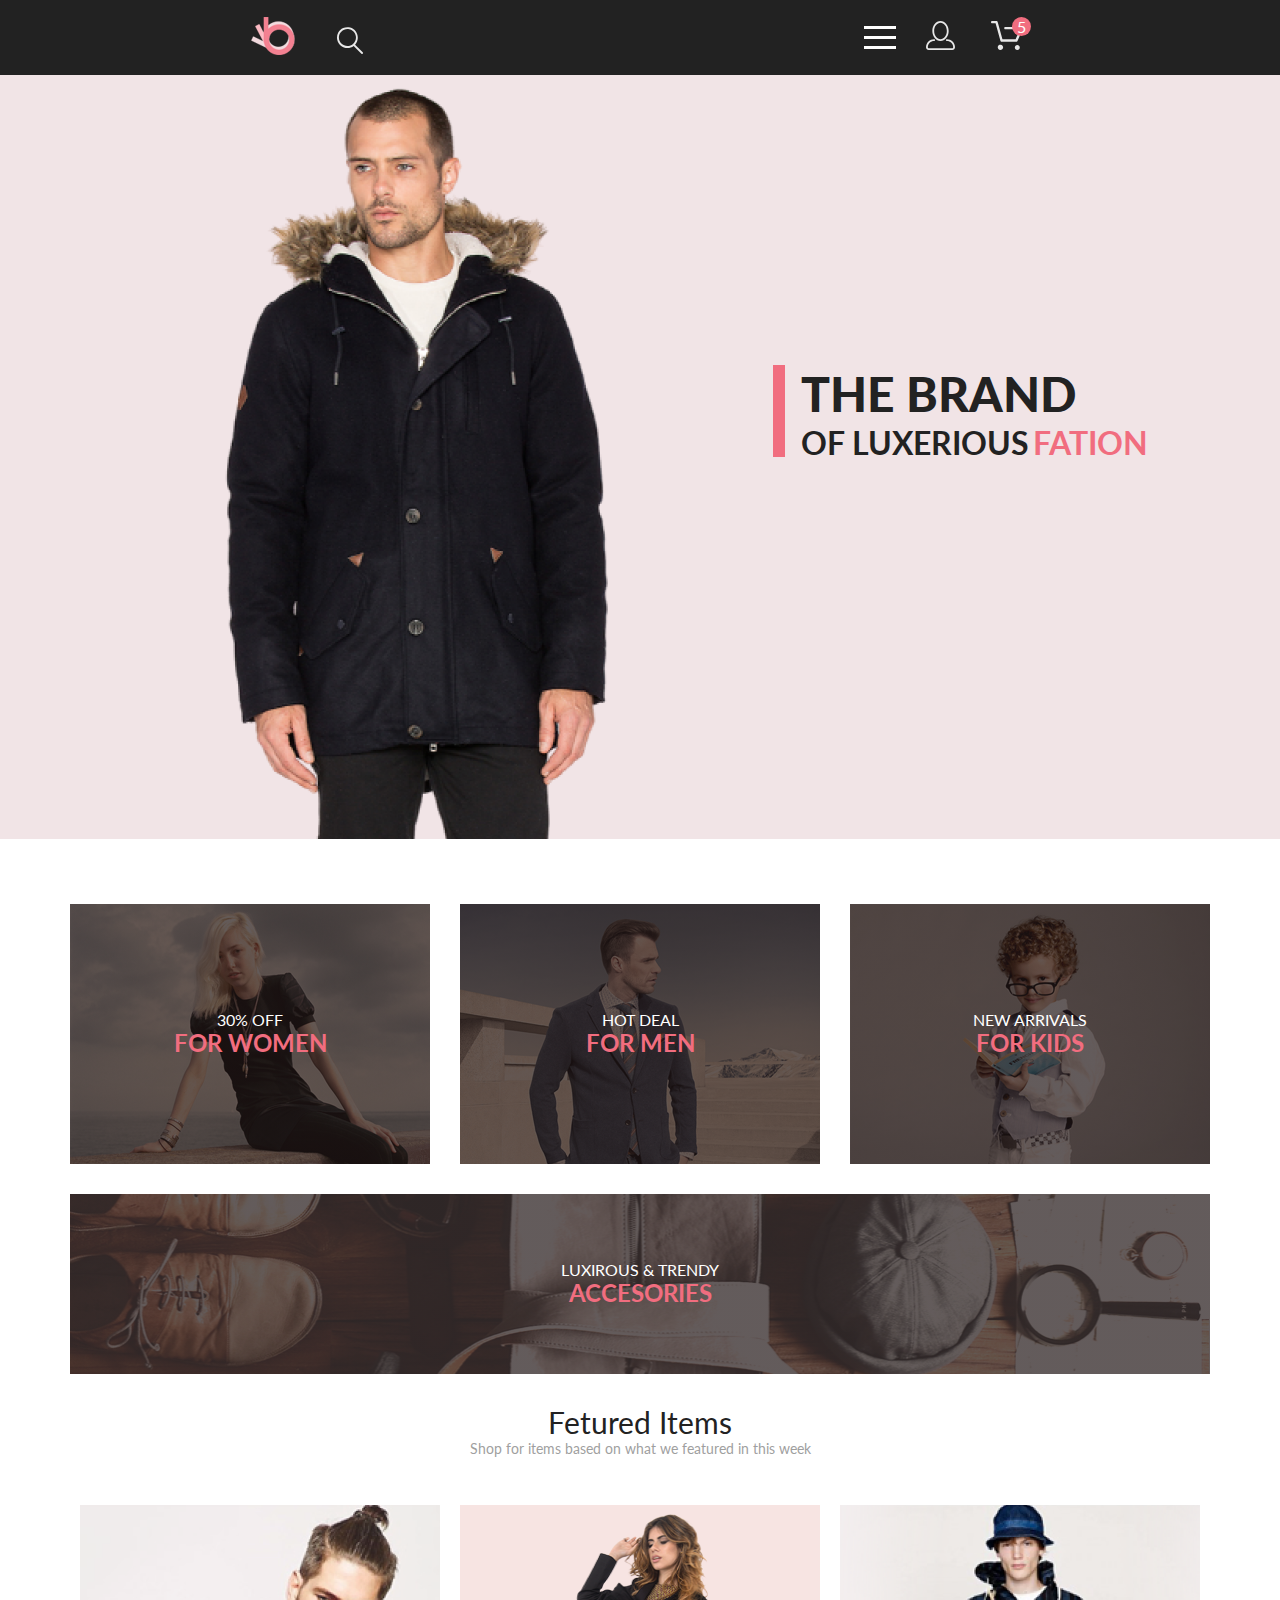
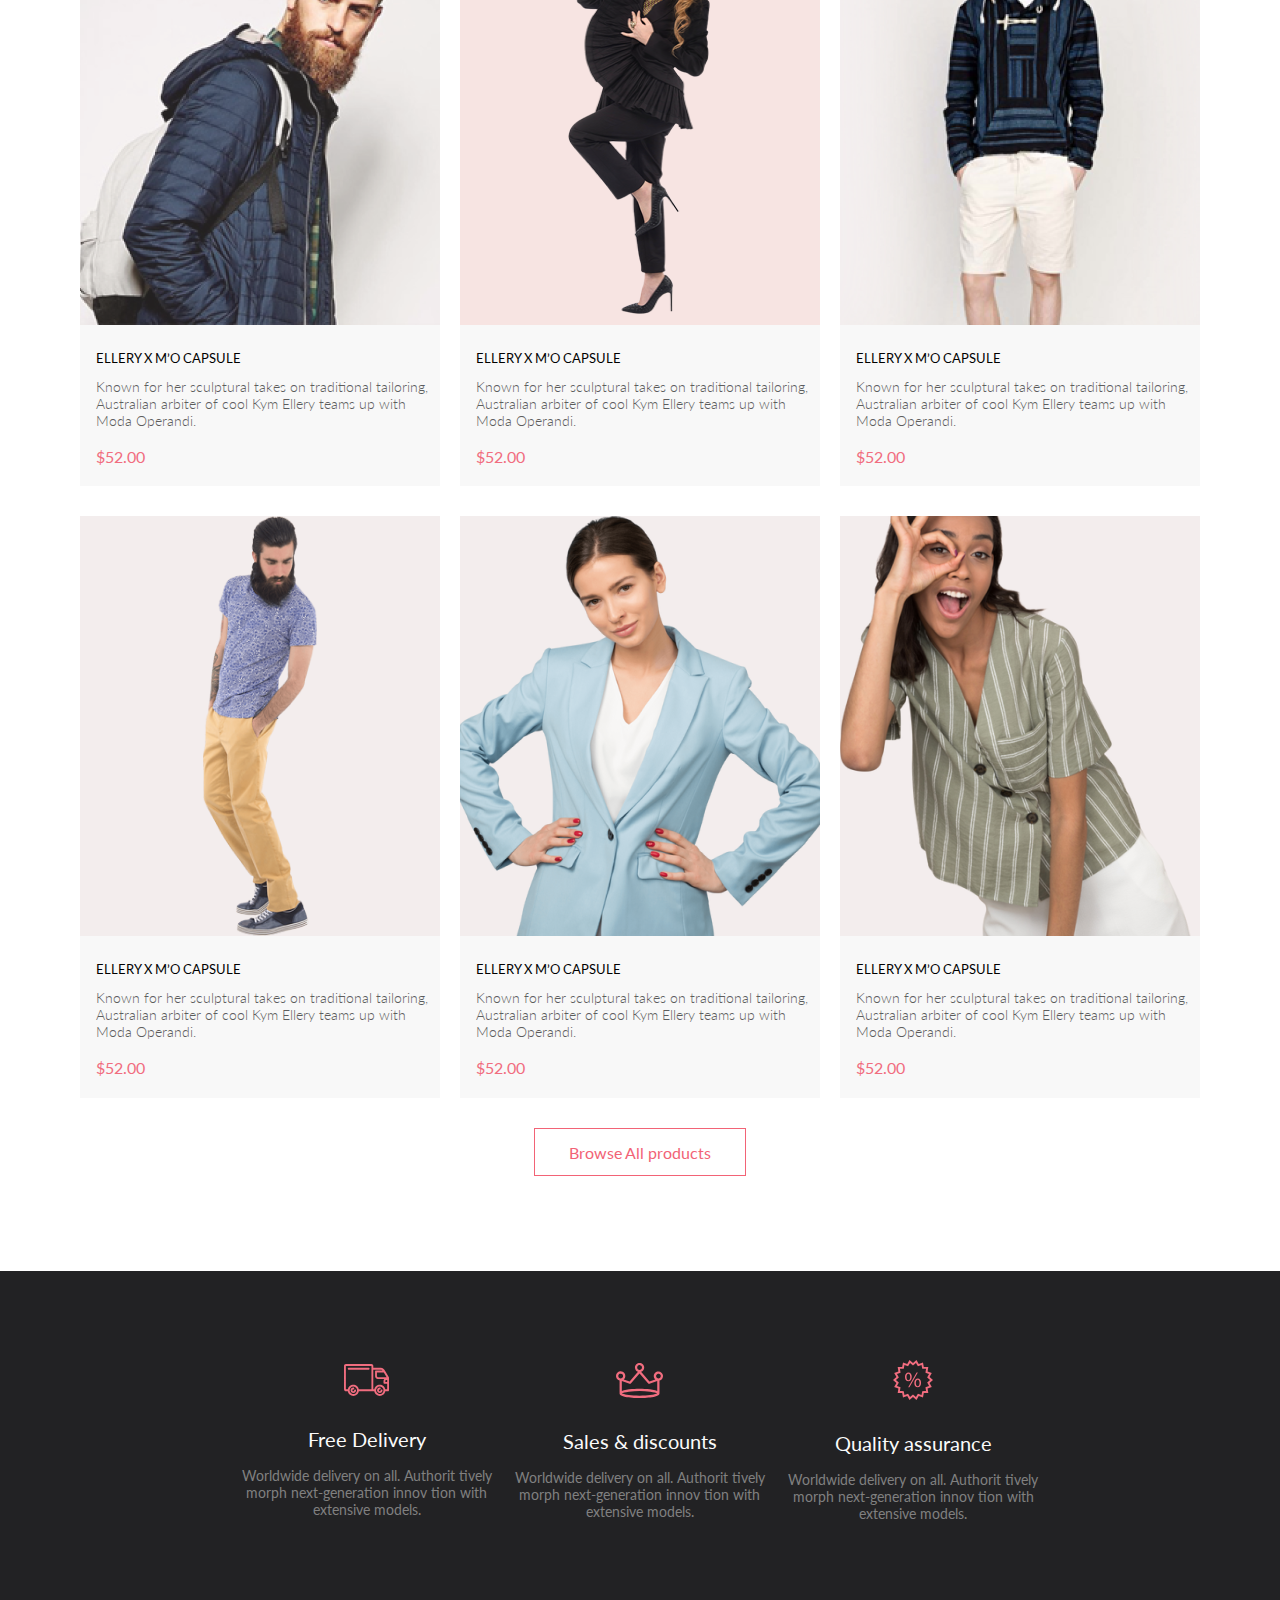
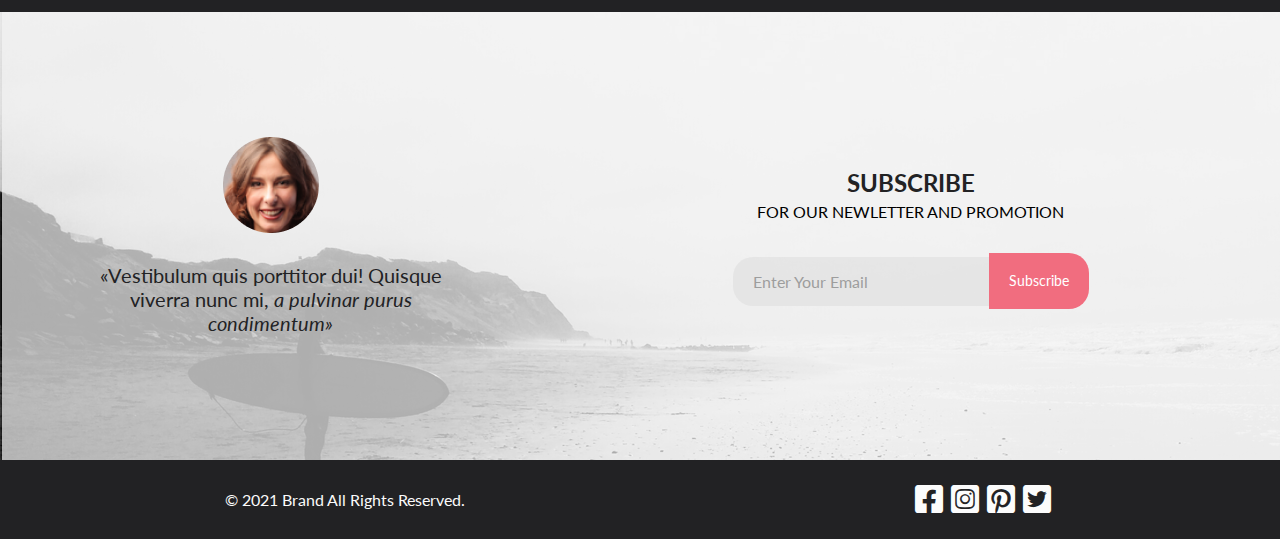
==== index.html @ d365edb8 "Merge pull request #5 from Yaroslav777999/first_home_work" ====
<!DOCTYPE html>
<html lang="en">

<head>
    <meta charset="UTF-8">
    <meta http-equiv="X-UA-Compatible" content="IE=edge">
    <meta name="viewport" content="width=device-width, initial-scale=1.0">
    <title>Clothing Store</title>
    <link rel="stylesheet" href="css/normalize.css">
    <link rel="stylesheet" href="css/all.min.css">
    <link rel="stylesheet" href="css/style.css">
    <link rel="preconnect" href="https://fonts.googleapis.com">
    <link rel="preconnect" href="https://fonts.gstatic.com" crossorigin>
    <link href="https://fonts.googleapis.com/css2?family=Lato:wght@300;400;700;900&display=swap" rel="stylesheet">
</head>

<body>

    <div class="container">
        <header class="page_header">
            <div class="page_header_container page_header ">
                <div class="page_header_left_side">
                    <a href="index.html" class="logo"><img src="img/logo.svg" alt="logo"></a>
                    <form action="#" class="page_header_search_form">
                        <!--не смог исправить ошибку валидатора -->
                        <input class="page_header_search_btn" id="search-btn" type="search">
                        <label for="search_btn">

                            <svg width="27" height="28" viewBox="0 0 27 28" xmlns="http://www.w3.org/2000/svg">
                                <path
                                    d="M19.0596 17.6259C20.6713 15.8658 21.6282 13.6048 21.7698 11.2225C21.9113 8.84018 21.2288 6.48173 19.8369 4.54318C18.445 2.60463 16.4285 1.20404 14.126 0.576619C11.8234 -0.0508009 9.3751 0.13316 7.19217 1.09761C5.00923 2.06205 3.22463 3.74825 2.13804 5.87302C1.05145 7.9978 0.729054 10.4318 1.225 12.7661C1.72094 15.1005 3.00501 17.1932 4.86158 18.6927C6.71814 20.1922 9.03413 21.0072 11.4206 21.0009C13.673 21.004 15.8645 20.27 17.6606 18.9109L25.4086 26.7179C25.4941 26.807 25.5965 26.8781 25.7099 26.927C25.8232 26.9759 25.9452 27.0017 26.0686 27.0029C26.1923 27.0033 26.3148 26.9782 26.4283 26.9292C26.5419 26.8801 26.6441 26.8082 26.7286 26.7179C26.9025 26.537 26.9997 26.2958 26.9997 26.0449C26.9997 25.794 26.9025 25.5528 26.7286 25.3719L19.0596 17.6259ZM2.88662 10.5009C2.89946 8.81563 3.41094 7.17187 4.35659 5.77685C5.30224 4.38183 6.63972 3.29801 8.20044 2.662C9.76115 2.02599 11.4752 1.86627 13.1266 2.20298C14.7779 2.53969 16.2926 3.35775 17.4797 4.55404C18.6668 5.75033 19.4732 7.27129 19.7972 8.92519C20.1212 10.5791 19.9483 12.2919 19.3002 13.8476C18.6522 15.4034 17.5581 16.7325 16.1559 17.6674C14.7536 18.6023 13.1059 19.1011 11.4206 19.1009C9.14916 19.0901 6.97482 18.1784 5.37484 16.566C3.77486 14.9537 2.87998 12.7724 2.88662 10.5009Z" />
                            </svg>
                        </label>
                    </form>

                </div>
                <div class="page_header_right_side">
                    <nav class="menu">
                        <label class="menu-btn" for="menu-switch">
                            <span></span>
                        </label>
                        <input id="menu-switch" type="checkbox">
                        <ul class="menu-list">
                            <a href="#" class="menu-list-close-btn"></a>
                            <span class="menu-list-title">menu</span>
                            <li class="menu-list-item">
                                <a href="#">man</a>
                                <ul class="menu-sublist">
                                    <li class="menu-sublist-item">
                                        <a href="#">Accessories</a>
                                    </li>
                                    <li class="menu-sublist-item">
                                        <a href="#">Bags</a>
                                    </li>
                                    <li class="menu-sublist-item">
                                        <a href="#">Denim</a>
                                    </li>
                                    <li class="menu-sublist-item">
                                        <a href="#">T-Shirts</a>
                                    </li>
                                </ul>
                            </li>
                            <li class="menu-list-item">
                                <a href="#">woman</a>
                                <ul class="menu-sublist">
                                    <li class="menu-sublist-item">
                                        <a href="#">Accessories</a>
                                    </li>
                                    <li class="menu-sublist-item">
                                        <a href="#">Jackets &amp;&nbsp;Coats</a>
                                    </li>
                                    <li class="menu-sublist-item">
                                        <a href="#">Polos</a>
                                    </li>
                                    <li class="menu-sublist-item">
                                        <a href="#">T-Shirts</a>
                                    </li>
                                    <li class="menu-sublist-item">
                                        <a href="#">Shirts</a>
                                    </li>
                                </ul>
                            </li>
                            <li class="menu-list-item">
                                <a href="#">kids</a>
                                <ul class="menu-sublist">
                                    <li class="menu-sublist-item">
                                        <a href="#">Accessories</a>
                                    </li>
                                    <li class="menu-sublist-item">
                                        <a href="#">Jackets &amp;&nbsp;Coats</a>
                                    </li>
                                    <li class="menu-sublist-item">
                                        <a href="#">Polos</a>
                                    </li>
                                    <li class="menu-sublist-item">
                                        <a href="#">T-Shirts</a>
                                    </li>
                                    <li class="menu-sublist-item">
                                        <a href="#">Shirts</a>
                                    </li>
                                    <li class="menu-sublist-item">
                                        <a href="#">Bags</a>
                                    </li>
                                </ul>
                            </li>
                        </ul>
                    </nav>
                    <a href="#" class="profile"><svg width="29" height="29" viewBox="0 0 29 29" class="profile"
                            fill="none" xmlns="http://www.w3.org/2000/svg">
                            <path
                                d="M14.5 19.937C19 19.937 22.656 15.464 22.656 9.968C22.656 4.472 19 0 14.5 0C13.3631 0.0217413 12.2463 0.303398 11.2351 0.823397C10.2239 1.34339 9.34507 2.08794 8.66602 3C7.12663 4.99573 6.30819 7.45381 6.34399 9.974C6.34399 15.465 10 19.937 14.5 19.937ZM14.5 1.813C18 1.813 20.844 5.472 20.844 9.969C20.844 14.466 17.998 18.125 14.5 18.125C11.002 18.125 8.15603 14.465 8.15503 9.969C8.15403 5.473 11 1.813 14.5 1.813ZM20.844 18.125C20.6036 18.125 20.373 18.2205 20.203 18.3905C20.033 18.5605 19.9375 18.7911 19.9375 19.0315C19.9375 19.2719 20.033 19.5025 20.203 19.6725C20.373 19.8425 20.6036 19.938 20.844 19.938C22.526 19.9399 24.1386 20.6088 25.3279 21.7982C26.5172 22.9875 27.1861 24.6 27.188 26.282C27.1875 26.5221 27.0918 26.7523 26.922 26.9221C26.7522 27.0918 26.5221 27.1875 26.282 27.188H2.71997C2.47985 27.1875 2.24975 27.0918 2.07996 26.9221C1.91016 26.7523 1.81449 26.5221 1.81396 26.282C1.81608 24.6001 2.48517 22.9877 3.67444 21.7985C4.86371 20.6092 6.47608 19.9401 8.15796 19.938C8.39824 19.938 8.62868 19.8425 8.79858 19.6726C8.96849 19.5027 9.06396 19.2723 9.06396 19.032C9.06396 18.7917 8.96849 18.5613 8.79858 18.3914C8.62868 18.2215 8.39824 18.126 8.15796 18.126C5.99541 18.1279 3.92201 18.9875 2.39258 20.5164C0.863144 22.0453 0.00264777 24.1185 0 26.281C0.000794067 27.0019 0.287502 27.693 0.797241 28.2027C1.30698 28.7125 1.99811 28.9992 2.71899 29H26.282C27.0027 28.9989 27.6936 28.7121 28.2031 28.2024C28.7126 27.6927 28.9992 27.0017 29 26.281C28.9974 24.1187 28.1372 22.0457 26.6083 20.5168C25.0793 18.9878 23.0063 18.1276 20.844 18.125Z"
                                fill="#E8E8E8" />
                        </svg></a>
                    <button class="cart"><svg xmlns="http://www.w3.org/2000/svg" width="32" height="29"
                            viewBox="0 0 32 29" fill="none">
                            <path
                                d="M26.2009 29C25.5532 28.9738 24.9415 28.6948 24.4972 28.2227C24.0529 27.7506 23.8114 27.1232 23.8245 26.475C23.8376 25.8269 24.1043 25.2097 24.5673 24.7559C25.0303 24.3022 25.6527 24.048 26.301 24.048C26.9493 24.048 27.5717 24.3022 28.0347 24.7559C28.4977 25.2097 28.7644 25.8269 28.7775 26.475C28.7906 27.1232 28.549 27.7506 28.1047 28.2227C27.6604 28.6948 27.0488 28.9738 26.401 29H26.2009ZM6.75293 26.32C6.75293 25.79 6.91011 25.2718 7.20459 24.8311C7.49907 24.3904 7.91764 24.0469 8.40735 23.844C8.89705 23.6412 9.43594 23.5881 9.95581 23.6915C10.4757 23.7949 10.9532 24.0502 11.328 24.425C11.7028 24.7998 11.9581 25.2773 12.0615 25.7972C12.1649 26.317 12.1118 26.8559 11.9089 27.3456C11.7061 27.8353 11.3626 28.2539 10.9219 28.5483C10.4812 28.8428 9.96304 29 9.43298 29C9.08087 29.0003 8.73212 28.9311 8.40674 28.7966C8.08136 28.662 7.78569 28.4646 7.53662 28.2158C7.28755 27.9669 7.09001 27.6713 6.9552 27.3461C6.82039 27.0208 6.75098 26.6721 6.75098 26.32H6.75293ZM10.553 20.686C10.2935 20.6868 10.0409 20.6024 9.83411 20.4457C9.62727 20.2891 9.47758 20.0689 9.40796 19.819L4.57495 2.36401H1.18201C0.868521 2.36401 0.567859 2.23947 0.346191 2.01781C0.124523 1.79614 0 1.49549 0 1.18201C0 0.868519 0.124523 0.567873 0.346191 0.346205C0.567859 0.124537 0.868521 5.81268e-06 1.18201 5.81268e-06H5.46301C5.7225 -0.00080736 5.97504 0.0837201 6.18176 0.240568C6.38848 0.397416 6.53784 0.617884 6.60693 0.868006L11.4399 18.323H24.6179L29.001 8.27501H14.401C14.2428 8.27961 14.0854 8.25242 13.9379 8.19507C13.7904 8.13771 13.6559 8.05134 13.5424 7.94108C13.4288 7.83082 13.3386 7.69891 13.277 7.55315C13.2154 7.40739 13.1836 7.25075 13.1836 7.0925C13.1836 6.93426 13.2154 6.77762 13.277 6.63186C13.3386 6.4861 13.4288 6.35419 13.5424 6.24393C13.6559 6.13367 13.7904 6.0473 13.9379 5.98994C14.0854 5.93259 14.2428 5.90541 14.401 5.91001H30.814C31.0097 5.90996 31.2022 5.95866 31.3744 6.05172C31.5465 6.14478 31.6928 6.27926 31.7999 6.44301C31.9078 6.60729 31.9734 6.79569 31.9908 6.99145C32.0083 7.18721 31.9771 7.38424 31.9 7.565L26.495 19.977C26.4026 20.1876 26.251 20.3668 26.0585 20.4927C25.866 20.6186 25.641 20.6858 25.411 20.686H10.553Z"
                                fill="#E8E8E8" />
                        </svg>
                        <span class="cart_btn">5</span></button>

                </div>
            </div>
        </header>
        <main>
            <section class="brand container">

                <div><img src="img/man.png" alt="man"></div>
                <div class="brand_box">

                    <div class="brand_box_wrp">
                        <span class="top_text">the brand</span> <br>
                        <span class="bottom_text">of&nbsp;luxerious</span>
                        <span class="bottom_text_fashion">fation</span>
                    </div>
                </div>
            </section>
            <section class="categories">
                <div class="categories_item">
                    <span class="categories_item_title">30% off</span>
                    <span class="categories_item_subtitle">for women</span>
                </div>
                <div class="categories_item">
                    <span class="categories_item_title">hot deal</span>
                    <span class="categories_item_subtitle">for men</span>
                </div>
                <div class="categories_item">
                    <span class="categories_item_title">new arrivals</span>
                    <span class="categories_item_subtitle">for kids</span>
                </div>
                <div class="categories_item categories_item_height ">
                    <span class="categories_item_title">luxirous &amp;&nbsp;trendy</span>
                    <span class="categories_item_subtitle">accesories</span>
                </div>

            </section>

            <section class="featured_items">
                <a class="text_feature_link" href="#">
                    <span class="text_feature_h3">Fetured Items</span>
                    <span class="text_feature_p">Shop for items based on&nbsp;what we&nbsp;featured in&nbsp;this
                        week</span>
                </a>
            </section>

            <section class="products">

                <div class="products_item">
                    <a href="product.html" class="products_item_img">
                        <img src="img/product_photo1.png" alt="product_photo">
                    </a>
                    <div class="products_item_text_box">
                        <p class="text_box_header">ellery x&nbsp;m&rsquo;o capsule</p>
                        <p class="text_box_main">Known for her sculptural takes on&nbsp;traditional tailoring,
                            Australian
                            arbiter of&nbsp;cool Kym Ellery teams up&nbsp;with Moda Operandi.</p>
                        <span class="text_box_price">$52.00</span>
                    </div>
                    <button class="products_item_btn txt">
                        <svg width="27" height="25" viewBox="0 0 27 25" xmlns="http://www.w3.org/2000/svg">
                            <path
                                d="M21.876 22.2662C21.921 22.2549 21.9423 22.2339 21.96 22.2129C21.9678 22.2037 21.9756 22.1946 21.9835 22.1855C22.02 22.1438 22.0233 22.0553 22.0224 22.0105C22.0092 21.9044 21.9185 21.8315 21.8412 21.8315C21.8375 21.8315 21.8336 21.8317 21.8312 21.8318C21.7531 21.8372 21.6653 21.9409 21.6719 22.0625C21.6813 22.1793 21.7675 22.2662 21.8392 22.2662H21.876ZM8.21954 22.2599C8.31873 22.2599 8.39935 22.1655 8.39935 22.0496C8.39935 21.9341 8.31873 21.8401 8.21954 21.8401C8.12042 21.8401 8.03973 21.9341 8.03973 22.0496C8.03973 22.1655 8.12042 22.2599 8.21954 22.2599ZM21.9995 24.2662C21.9517 24.2662 21.8878 24.2662 21.8392 24.2662C20.7017 24.2662 19.7567 23.3545 19.6765 22.198C19.5964 20.9929 20.4937 19.9183 21.6953 19.8364C21.7441 19.8331 21.7928 19.8315 21.8412 19.8315C22.9799 19.8315 23.9413 20.7324 24.019 21.8884C24.0505 22.4915 23.8741 23.0612 23.4898 23.5012C23.1055 23.9575 22.5764 24.2177 21.9995 24.2662ZM8.21954 24.2599C7.01532 24.2599 6.03973 23.2709 6.03973 22.0496C6.03973 20.8291 7.01532 19.8401 8.21954 19.8401C9.42371 19.8401 10.3994 20.8291 10.3994 22.0496C10.3994 23.2709 9.42371 24.2599 8.21954 24.2599ZM21.1984 17.3938H9.13306C8.70013 17.3938 8.31586 17.1005 8.20331 16.6775L4.27753 2.24768H1.52173C0.993408 2.24768 0.560547 1.80859 0.560547 1.27039C0.560547 0.733032 0.993408 0.292969 1.52173 0.292969H4.99933C5.43134 0.292969 5.81561 0.586304 5.9281 1.01025L9.85394 15.4391H20.5576L24.1144 7.13379H12.2578C11.7286 7.13379 11.2957 6.69373 11.2957 6.15649C11.2957 5.61914 11.7286 5.17908 12.2578 5.17908H25.5886C25.9091 5.17908 26.2141 5.34192 26.3896 5.61914C26.566 5.89539 26.5984 6.23743 26.4697 6.547L22.0795 16.807C21.9193 17.1653 21.5827 17.3938 21.1984 17.3938Z" />
                        </svg>
                        <span>Add to&nbsp;Cart</span>
                    </button>
                </div>
                <div class="products_item">
                    <a href="product.html" class="products_item_img">
                        <img src="img/product_photo2.png" alt="product_photo">
                    </a>
                    <div class="products_item_text_box">
                        <p class="text_box_header">ellery x&nbsp;m&rsquo;o capsule</p>
                        <p class="text_box_main">Known for her sculptural takes on&nbsp;traditional tailoring,
                            Australian
                            arbiter of&nbsp;cool Kym Ellery teams up&nbsp;with Moda Operandi.</p>
                        <span class="text_box_price">$52.00</span>
                    </div>
                    <button class="products_item_btn txt">
                        <svg width="27" height="25" viewBox="0 0 27 25" xmlns="http://www.w3.org/2000/svg">
                            <path
                                d="M21.876 22.2662C21.921 22.2549 21.9423 22.2339 21.96 22.2129C21.9678 22.2037 21.9756 22.1946 21.9835 22.1855C22.02 22.1438 22.0233 22.0553 22.0224 22.0105C22.0092 21.9044 21.9185 21.8315 21.8412 21.8315C21.8375 21.8315 21.8336 21.8317 21.8312 21.8318C21.7531 21.8372 21.6653 21.9409 21.6719 22.0625C21.6813 22.1793 21.7675 22.2662 21.8392 22.2662H21.876ZM8.21954 22.2599C8.31873 22.2599 8.39935 22.1655 8.39935 22.0496C8.39935 21.9341 8.31873 21.8401 8.21954 21.8401C8.12042 21.8401 8.03973 21.9341 8.03973 22.0496C8.03973 22.1655 8.12042 22.2599 8.21954 22.2599ZM21.9995 24.2662C21.9517 24.2662 21.8878 24.2662 21.8392 24.2662C20.7017 24.2662 19.7567 23.3545 19.6765 22.198C19.5964 20.9929 20.4937 19.9183 21.6953 19.8364C21.7441 19.8331 21.7928 19.8315 21.8412 19.8315C22.9799 19.8315 23.9413 20.7324 24.019 21.8884C24.0505 22.4915 23.8741 23.0612 23.4898 23.5012C23.1055 23.9575 22.5764 24.2177 21.9995 24.2662ZM8.21954 24.2599C7.01532 24.2599 6.03973 23.2709 6.03973 22.0496C6.03973 20.8291 7.01532 19.8401 8.21954 19.8401C9.42371 19.8401 10.3994 20.8291 10.3994 22.0496C10.3994 23.2709 9.42371 24.2599 8.21954 24.2599ZM21.1984 17.3938H9.13306C8.70013 17.3938 8.31586 17.1005 8.20331 16.6775L4.27753 2.24768H1.52173C0.993408 2.24768 0.560547 1.80859 0.560547 1.27039C0.560547 0.733032 0.993408 0.292969 1.52173 0.292969H4.99933C5.43134 0.292969 5.81561 0.586304 5.9281 1.01025L9.85394 15.4391H20.5576L24.1144 7.13379H12.2578C11.7286 7.13379 11.2957 6.69373 11.2957 6.15649C11.2957 5.61914 11.7286 5.17908 12.2578 5.17908H25.5886C25.9091 5.17908 26.2141 5.34192 26.3896 5.61914C26.566 5.89539 26.5984 6.23743 26.4697 6.547L22.0795 16.807C21.9193 17.1653 21.5827 17.3938 21.1984 17.3938Z" />
                        </svg>
                        <span>Add to&nbsp;Cart</span>
                    </button>
                </div>
                <div class="products_item">
                    <a href="product.html" class="products_item_img">
                        <img src="img/product_photo3.png" alt="product_photo">
                    </a>
                    <div class="products_item_text_box">
                        <p class="text_box_header">ellery x&nbsp;m&rsquo;o capsule</p>
                        <p class="text_box_main">Known for her sculptural takes on&nbsp;traditional tailoring,
                            Australian
                            arbiter of&nbsp;cool Kym Ellery teams up&nbsp;with Moda Operandi.</p>
                        <span class="text_box_price">$52.00</span>
                    </div>
                    <button class="products_item_btn txt">
                        <svg width="27" height="25" viewBox="0 0 27 25" xmlns="http://www.w3.org/2000/svg">
                            <path
                                d="M21.876 22.2662C21.921 22.2549 21.9423 22.2339 21.96 22.2129C21.9678 22.2037 21.9756 22.1946 21.9835 22.1855C22.02 22.1438 22.0233 22.0553 22.0224 22.0105C22.0092 21.9044 21.9185 21.8315 21.8412 21.8315C21.8375 21.8315 21.8336 21.8317 21.8312 21.8318C21.7531 21.8372 21.6653 21.9409 21.6719 22.0625C21.6813 22.1793 21.7675 22.2662 21.8392 22.2662H21.876ZM8.21954 22.2599C8.31873 22.2599 8.39935 22.1655 8.39935 22.0496C8.39935 21.9341 8.31873 21.8401 8.21954 21.8401C8.12042 21.8401 8.03973 21.9341 8.03973 22.0496C8.03973 22.1655 8.12042 22.2599 8.21954 22.2599ZM21.9995 24.2662C21.9517 24.2662 21.8878 24.2662 21.8392 24.2662C20.7017 24.2662 19.7567 23.3545 19.6765 22.198C19.5964 20.9929 20.4937 19.9183 21.6953 19.8364C21.7441 19.8331 21.7928 19.8315 21.8412 19.8315C22.9799 19.8315 23.9413 20.7324 24.019 21.8884C24.0505 22.4915 23.8741 23.0612 23.4898 23.5012C23.1055 23.9575 22.5764 24.2177 21.9995 24.2662ZM8.21954 24.2599C7.01532 24.2599 6.03973 23.2709 6.03973 22.0496C6.03973 20.8291 7.01532 19.8401 8.21954 19.8401C9.42371 19.8401 10.3994 20.8291 10.3994 22.0496C10.3994 23.2709 9.42371 24.2599 8.21954 24.2599ZM21.1984 17.3938H9.13306C8.70013 17.3938 8.31586 17.1005 8.20331 16.6775L4.27753 2.24768H1.52173C0.993408 2.24768 0.560547 1.80859 0.560547 1.27039C0.560547 0.733032 0.993408 0.292969 1.52173 0.292969H4.99933C5.43134 0.292969 5.81561 0.586304 5.9281 1.01025L9.85394 15.4391H20.5576L24.1144 7.13379H12.2578C11.7286 7.13379 11.2957 6.69373 11.2957 6.15649C11.2957 5.61914 11.7286 5.17908 12.2578 5.17908H25.5886C25.9091 5.17908 26.2141 5.34192 26.3896 5.61914C26.566 5.89539 26.5984 6.23743 26.4697 6.547L22.0795 16.807C21.9193 17.1653 21.5827 17.3938 21.1984 17.3938Z" />
                        </svg>
                        <span>Add to&nbsp;Cart</span>
                    </button>
                </div>
                <div class="products_item">
                    <a href="product.html" class="products_item_img">
                        <img src="img/product_photo4.png" alt="product_photo">
                    </a>
                    <div class="products_item_text_box">
                        <p class="text_box_header">ellery x&nbsp;m&rsquo;o capsule</p>
                        <p class="text_box_main">Known for her sculptural takes on&nbsp;traditional tailoring,
                            Australian
                            arbiter of&nbsp;cool Kym Ellery teams up&nbsp;with Moda Operandi.</p>
                        <span class="text_box_price">$52.00</span>
                    </div>
                    <button class="products_item_btn txt">
                        <svg width="27" height="25" viewBox="0 0 27 25" xmlns="http://www.w3.org/2000/svg">
                            <path
                                d="M21.876 22.2662C21.921 22.2549 21.9423 22.2339 21.96 22.2129C21.9678 22.2037 21.9756 22.1946 21.9835 22.1855C22.02 22.1438 22.0233 22.0553 22.0224 22.0105C22.0092 21.9044 21.9185 21.8315 21.8412 21.8315C21.8375 21.8315 21.8336 21.8317 21.8312 21.8318C21.7531 21.8372 21.6653 21.9409 21.6719 22.0625C21.6813 22.1793 21.7675 22.2662 21.8392 22.2662H21.876ZM8.21954 22.2599C8.31873 22.2599 8.39935 22.1655 8.39935 22.0496C8.39935 21.9341 8.31873 21.8401 8.21954 21.8401C8.12042 21.8401 8.03973 21.9341 8.03973 22.0496C8.03973 22.1655 8.12042 22.2599 8.21954 22.2599ZM21.9995 24.2662C21.9517 24.2662 21.8878 24.2662 21.8392 24.2662C20.7017 24.2662 19.7567 23.3545 19.6765 22.198C19.5964 20.9929 20.4937 19.9183 21.6953 19.8364C21.7441 19.8331 21.7928 19.8315 21.8412 19.8315C22.9799 19.8315 23.9413 20.7324 24.019 21.8884C24.0505 22.4915 23.8741 23.0612 23.4898 23.5012C23.1055 23.9575 22.5764 24.2177 21.9995 24.2662ZM8.21954 24.2599C7.01532 24.2599 6.03973 23.2709 6.03973 22.0496C6.03973 20.8291 7.01532 19.8401 8.21954 19.8401C9.42371 19.8401 10.3994 20.8291 10.3994 22.0496C10.3994 23.2709 9.42371 24.2599 8.21954 24.2599ZM21.1984 17.3938H9.13306C8.70013 17.3938 8.31586 17.1005 8.20331 16.6775L4.27753 2.24768H1.52173C0.993408 2.24768 0.560547 1.80859 0.560547 1.27039C0.560547 0.733032 0.993408 0.292969 1.52173 0.292969H4.99933C5.43134 0.292969 5.81561 0.586304 5.9281 1.01025L9.85394 15.4391H20.5576L24.1144 7.13379H12.2578C11.7286 7.13379 11.2957 6.69373 11.2957 6.15649C11.2957 5.61914 11.7286 5.17908 12.2578 5.17908H25.5886C25.9091 5.17908 26.2141 5.34192 26.3896 5.61914C26.566 5.89539 26.5984 6.23743 26.4697 6.547L22.0795 16.807C21.9193 17.1653 21.5827 17.3938 21.1984 17.3938Z" />
                        </svg>
                        <span>Add to&nbsp;Cart</span>
                    </button>
                </div>
                <div class="products_item">
                    <a href="product.html" class="products_item_img">
                        <img src="img/product_photo5.png" alt="product_photo">
                    </a>
                    <div class="products_item_text_box">
                        <p class="text_box_header">ellery x&nbsp;m&rsquo;o capsule</p>
                        <p class="text_box_main">Known for her sculptural takes on&nbsp;traditional tailoring,
                            Australian
                            arbiter of&nbsp;cool Kym Ellery teams up&nbsp;with Moda Operandi.</p>
                        <span class="text_box_price">$52.00</span>
                    </div>
                    <button class="products_item_btn txt">
                        <svg width="27" height="25" viewBox="0 0 27 25" xmlns="http://www.w3.org/2000/svg">
                            <path
                                d="M21.876 22.2662C21.921 22.2549 21.9423 22.2339 21.96 22.2129C21.9678 22.2037 21.9756 22.1946 21.9835 22.1855C22.02 22.1438 22.0233 22.0553 22.0224 22.0105C22.0092 21.9044 21.9185 21.8315 21.8412 21.8315C21.8375 21.8315 21.8336 21.8317 21.8312 21.8318C21.7531 21.8372 21.6653 21.9409 21.6719 22.0625C21.6813 22.1793 21.7675 22.2662 21.8392 22.2662H21.876ZM8.21954 22.2599C8.31873 22.2599 8.39935 22.1655 8.39935 22.0496C8.39935 21.9341 8.31873 21.8401 8.21954 21.8401C8.12042 21.8401 8.03973 21.9341 8.03973 22.0496C8.03973 22.1655 8.12042 22.2599 8.21954 22.2599ZM21.9995 24.2662C21.9517 24.2662 21.8878 24.2662 21.8392 24.2662C20.7017 24.2662 19.7567 23.3545 19.6765 22.198C19.5964 20.9929 20.4937 19.9183 21.6953 19.8364C21.7441 19.8331 21.7928 19.8315 21.8412 19.8315C22.9799 19.8315 23.9413 20.7324 24.019 21.8884C24.0505 22.4915 23.8741 23.0612 23.4898 23.5012C23.1055 23.9575 22.5764 24.2177 21.9995 24.2662ZM8.21954 24.2599C7.01532 24.2599 6.03973 23.2709 6.03973 22.0496C6.03973 20.8291 7.01532 19.8401 8.21954 19.8401C9.42371 19.8401 10.3994 20.8291 10.3994 22.0496C10.3994 23.2709 9.42371 24.2599 8.21954 24.2599ZM21.1984 17.3938H9.13306C8.70013 17.3938 8.31586 17.1005 8.20331 16.6775L4.27753 2.24768H1.52173C0.993408 2.24768 0.560547 1.80859 0.560547 1.27039C0.560547 0.733032 0.993408 0.292969 1.52173 0.292969H4.99933C5.43134 0.292969 5.81561 0.586304 5.9281 1.01025L9.85394 15.4391H20.5576L24.1144 7.13379H12.2578C11.7286 7.13379 11.2957 6.69373 11.2957 6.15649C11.2957 5.61914 11.7286 5.17908 12.2578 5.17908H25.5886C25.9091 5.17908 26.2141 5.34192 26.3896 5.61914C26.566 5.89539 26.5984 6.23743 26.4697 6.547L22.0795 16.807C21.9193 17.1653 21.5827 17.3938 21.1984 17.3938Z" />
                        </svg>
                        <span>Add to&nbsp;Cart</span>
                    </button>
                </div>
                <div class="products_item">
                    <a href="product.html" class="products_item_img">
                        <img src="img/product_photo6.png" alt="product_photo">
                    </a>
                    <div class="products_item_text_box">
                        <p class="text_box_header">ellery x&nbsp;m&rsquo;o capsule</p>
                        <p class="text_box_main">Known for her sculptural takes on&nbsp;traditional tailoring,
                            Australian
                            arbiter of&nbsp;cool Kym Ellery teams up&nbsp;with Moda Operandi.</p>
                        <span class="text_box_price">$52.00</span>
                    </div>
                    <button class="products_item_btn txt">
                        <svg width="27" height="25" viewBox="0 0 27 25" xmlns="http://www.w3.org/2000/svg">
                            <path
                                d="M21.876 22.2662C21.921 22.2549 21.9423 22.2339 21.96 22.2129C21.9678 22.2037 21.9756 22.1946 21.9835 22.1855C22.02 22.1438 22.0233 22.0553 22.0224 22.0105C22.0092 21.9044 21.9185 21.8315 21.8412 21.8315C21.8375 21.8315 21.8336 21.8317 21.8312 21.8318C21.7531 21.8372 21.6653 21.9409 21.6719 22.0625C21.6813 22.1793 21.7675 22.2662 21.8392 22.2662H21.876ZM8.21954 22.2599C8.31873 22.2599 8.39935 22.1655 8.39935 22.0496C8.39935 21.9341 8.31873 21.8401 8.21954 21.8401C8.12042 21.8401 8.03973 21.9341 8.03973 22.0496C8.03973 22.1655 8.12042 22.2599 8.21954 22.2599ZM21.9995 24.2662C21.9517 24.2662 21.8878 24.2662 21.8392 24.2662C20.7017 24.2662 19.7567 23.3545 19.6765 22.198C19.5964 20.9929 20.4937 19.9183 21.6953 19.8364C21.7441 19.8331 21.7928 19.8315 21.8412 19.8315C22.9799 19.8315 23.9413 20.7324 24.019 21.8884C24.0505 22.4915 23.8741 23.0612 23.4898 23.5012C23.1055 23.9575 22.5764 24.2177 21.9995 24.2662ZM8.21954 24.2599C7.01532 24.2599 6.03973 23.2709 6.03973 22.0496C6.03973 20.8291 7.01532 19.8401 8.21954 19.8401C9.42371 19.8401 10.3994 20.8291 10.3994 22.0496C10.3994 23.2709 9.42371 24.2599 8.21954 24.2599ZM21.1984 17.3938H9.13306C8.70013 17.3938 8.31586 17.1005 8.20331 16.6775L4.27753 2.24768H1.52173C0.993408 2.24768 0.560547 1.80859 0.560547 1.27039C0.560547 0.733032 0.993408 0.292969 1.52173 0.292969H4.99933C5.43134 0.292969 5.81561 0.586304 5.9281 1.01025L9.85394 15.4391H20.5576L24.1144 7.13379H12.2578C11.7286 7.13379 11.2957 6.69373 11.2957 6.15649C11.2957 5.61914 11.7286 5.17908 12.2578 5.17908H25.5886C25.9091 5.17908 26.2141 5.34192 26.3896 5.61914C26.566 5.89539 26.5984 6.23743 26.4697 6.547L22.0795 16.807C21.9193 17.1653 21.5827 17.3938 21.1984 17.3938Z" />
                        </svg>
                        <span>Add to&nbsp;Cart</span>
                    </button>


                </div>

            </section>

            <div class="btn_products_wrp"> <button onclick="window.location.href = 'catalog.html';"
                    class="btn_products">
                    Browse All products
                </button></div>

            <section class="features">
                <div class="feature_item">
                    <div class="icon"><svg xmlns="http://www.w3.org/2000/svg" width="46" height="32" viewBox="0 0 46 32"
                            fill="none">
                            <path
                                d="M30.2873 27.2429H14.8103C14.6031 28.5509 13.936 29.742 12.929 30.6021C11.922 31.4621 10.6411 31.9346 9.31682 31.9346C7.99252 31.9346 6.71166 31.4621 5.70464 30.6021C4.69762 29.742 4.03052 28.5509 3.82332 27.2429H1.88631C1.39149 27.2397 0.918139 27.0404 0.570025 26.6887C0.221911 26.337 0.0274507 25.8618 0.0293142 25.3669V1.87695C0.0271852 1.38195 0.221516 0.906335 0.569658 0.554443C0.917801 0.202551 1.39131 0.00317363 1.88631 0H27.4373C27.9322 0.00317353 28.4056 0.202522 28.7536 0.554443C29.1016 0.906364 29.2957 1.38204 29.2933 1.87695V3.78198H36.4143C36.4947 3.78164 36.5747 3.79208 36.6523 3.81299C38.9523 4.01299 40.1093 5.2129 41.3293 7.2749L44.8883 13.3689C44.9732 13.5136 45.018 13.6782 45.0183 13.8459V26.304C45.0194 26.5515 44.9221 26.7892 44.7479 26.9651C44.5737 27.141 44.3369 27.2406 44.0893 27.2419H41.2753C41.0681 28.5499 40.401 29.741 39.394 30.6011C38.387 31.4611 37.1061 31.9336 35.7818 31.9336C34.4575 31.9336 33.1767 31.4611 32.1696 30.6011C31.1626 29.741 30.4955 28.5499 30.2883 27.2419L30.2873 27.2429ZM32.0653 26.304C32.0732 27.0369 32.2977 27.7511 32.7107 28.3567C33.1236 28.9623 33.7065 29.4322 34.3859 29.7073C35.0653 29.9824 35.811 30.0503 36.5289 29.9026C37.2469 29.7548 37.9051 29.398 38.4207 28.877C38.9363 28.3559 39.2862 27.6941 39.4265 26.9746C39.5667 26.2551 39.491 25.5103 39.2088 24.8337C38.9267 24.1572 38.4507 23.5794 37.8408 23.1729C37.2309 22.7663 36.5143 22.5491 35.7813 22.5488C34.791 22.5552 33.8436 22.9543 33.1469 23.6582C32.4503 24.3621 32.0613 25.3136 32.0653 26.304ZM5.60134 26.304C5.60923 27.0369 5.83376 27.7511 6.24669 28.3567C6.65962 28.9623 7.2425 29.4322 7.92192 29.7073C8.60135 29.9824 9.34697 30.0503 10.0649 29.9026C10.7829 29.7548 11.4411 29.398 11.9567 28.877C12.4723 28.3559 12.8222 27.6941 12.9625 26.9746C13.1027 26.2551 13.027 25.5103 12.7448 24.8337C12.4627 24.1572 11.9867 23.5794 11.3768 23.1729C10.7669 22.7663 10.0503 22.5491 9.31731 22.5488C8.32679 22.5549 7.37915 22.9537 6.6823 23.6577C5.98545 24.3617 5.59634 25.3134 5.60033 26.304H5.60134ZM41.2733 25.366H43.1593V19.7478H40.4233C40.3007 19.7473 40.1794 19.7227 40.0664 19.6753C39.9533 19.6279 39.8507 19.5585 39.7644 19.4714C39.6781 19.3843 39.6099 19.281 39.5635 19.1675C39.5172 19.054 39.4937 18.9324 39.4943 18.8098V16.9629C39.494 16.2423 39.7696 15.5488 40.2643 15.0249H33.8853C33.8081 15.0248 33.7312 15.015 33.6563 14.9958C32.9516 14.933 32.2961 14.6081 31.8194 14.0852C31.3428 13.5623 31.0798 12.8794 31.0823 12.1719V7.47192C31.0817 7.34927 31.1052 7.22758 31.1515 7.11401C31.1978 7.00044 31.2661 6.89725 31.3523 6.81006C31.4386 6.72286 31.5412 6.6535 31.6543 6.60596C31.7674 6.55841 31.8887 6.53361 32.0113 6.53296H38.4943C38.15 6.21428 37.7426 5.97123 37.2986 5.81982C36.8545 5.66842 36.3836 5.61187 35.9163 5.65381H29.2933V25.3618H30.2873C30.4945 24.0538 31.1616 22.8627 32.1687 22.0027C33.1757 21.1426 34.4565 20.6702 35.7808 20.6702C37.1051 20.6702 38.386 21.1426 39.393 22.0027C40.4 22.8627 41.0671 24.0538 41.2743 25.3618L41.2733 25.366ZM14.8093 25.366H27.4363V1.87598H1.88631V25.366H3.82332C4.03052 24.058 4.69762 22.8666 5.70464 22.0066C6.71166 21.1465 7.99252 20.6741 9.31682 20.6741C10.6411 20.6741 11.922 21.1465 12.929 22.0066C13.936 22.8666 14.6031 24.058 14.8103 25.366H14.8093ZM41.3513 16.9658V17.875H43.1593V16.0278H42.2803C42.0335 16.0294 41.7973 16.1288 41.6234 16.304C41.4495 16.4792 41.352 16.716 41.3523 16.9629L41.3513 16.9658ZM32.9383 12.1738C32.9372 12.4263 33.0363 12.6691 33.2139 12.8486C33.3914 13.0282 33.6328 13.13 33.8853 13.1318C33.9492 13.1316 34.0129 13.1384 34.0753 13.1519H42.6003L39.8343 8.41602H32.9343L32.9383 12.1738ZM33.0313 26.3059C33.0284 25.5734 33.3162 24.8695 33.8316 24.3489C34.3469 23.8283 35.0478 23.5333 35.7803 23.5288C36.0291 23.5288 36.2677 23.6278 36.4436 23.8037C36.6195 23.9796 36.7183 24.218 36.7183 24.4668C36.7183 24.7156 36.6195 24.9542 36.4436 25.1301C36.2677 25.306 36.0291 25.4048 35.7803 25.4048C35.602 25.4032 35.4272 25.4548 35.2782 25.5527C35.1291 25.6507 35.0125 25.7905 34.9432 25.9548C34.8738 26.1191 34.8548 26.3005 34.8887 26.4756C34.9225 26.6507 35.0076 26.8118 35.1331 26.9385C35.2586 27.0651 35.419 27.1516 35.5938 27.187C35.7686 27.2224 35.9499 27.2051 36.1149 27.1372C36.2798 27.0693 36.4208 26.9538 36.5201 26.8057C36.6193 26.6575 36.6723 26.4833 36.6723 26.3049C36.6723 26.0587 36.7701 25.8226 36.9443 25.6484C37.1184 25.4743 37.3546 25.3765 37.6008 25.3765C37.8471 25.3765 38.0832 25.4743 38.2574 25.6484C38.4315 25.8226 38.5293 26.0587 38.5293 26.3049C38.5293 27.0343 38.2396 27.7338 37.7239 28.2495C37.2081 28.7652 36.5087 29.0549 35.7793 29.0549C35.05 29.0549 34.3505 28.7652 33.8348 28.2495C33.319 27.7338 33.0293 27.0343 33.0293 26.3049L33.0313 26.3059ZM6.56731 26.3059C6.56438 25.5734 6.8522 24.8695 7.36757 24.3489C7.88294 23.8283 8.58378 23.5333 9.31633 23.5288C9.5651 23.5288 9.80369 23.6278 9.9796 23.8037C10.1555 23.9796 10.2543 24.218 10.2543 24.4668C10.2543 24.7156 10.1555 24.9542 9.9796 25.1301C9.80369 25.306 9.5651 25.4048 9.31633 25.4048C9.138 25.4032 8.96319 25.4548 8.81413 25.5527C8.66508 25.6507 8.54849 25.7905 8.47914 25.9548C8.4098 26.1191 8.39082 26.3005 8.42464 26.4756C8.45846 26.6507 8.54354 26.8118 8.66908 26.9385C8.79463 27.0651 8.95498 27.1516 9.12978 27.187C9.30458 27.2224 9.48595 27.2051 9.65087 27.1372C9.81579 27.0693 9.95683 26.9538 10.0561 26.8057C10.1553 26.6575 10.2083 26.4833 10.2083 26.3049C10.2083 26.0587 10.3061 25.8226 10.4803 25.6484C10.6544 25.4743 10.8906 25.3765 11.1368 25.3765C11.3831 25.3765 11.6193 25.4743 11.7934 25.6484C11.9675 25.8226 12.0653 26.0587 12.0653 26.3049C12.0653 27.0343 11.7756 27.7338 11.2599 28.2495C10.7441 28.7652 10.0447 29.0549 9.31532 29.0549C8.58598 29.0549 7.8865 28.7652 7.37078 28.2495C6.85505 27.7338 6.56532 27.0343 6.56532 26.3049L6.56731 26.3059ZM4.70934 5.65991C4.46056 5.65991 4.22198 5.56116 4.04607 5.38525C3.87016 5.20934 3.77132 4.9707 3.77132 4.72192C3.77132 4.47315 3.87016 4.2345 4.04607 4.05859C4.22198 3.88268 4.46056 3.78394 4.70934 3.78394H24.6093C24.8581 3.78394 25.0967 3.88268 25.2726 4.05859C25.4485 4.2345 25.5473 4.47315 25.5473 4.72192C25.5473 4.9707 25.4485 5.20934 25.2726 5.38525C25.0967 5.56116 24.8581 5.65991 24.6093 5.65991H4.70934Z"
                                fill="#F16D7F" />
                        </svg>
                    </div>
                    <p class="feature_item_top">Free Delivery</p>
                    <p class="feature_item_bottom">Worldwide delivery on&nbsp;all. Authorit tively morph next-generation
                        innov tion with extensive models.</p>
                </div>
                <div class="feature_item">
                    <div class="icon"><svg xmlns="http://www.w3.org/2000/svg" width="48" height="35" viewBox="0 0 48 35"
                            fill="none">
                            <path
                                d="M42.3938 8.53564C41.1774 8.52335 40.0058 8.99349 39.1351 9.84302C38.2644 10.6925 37.7655 11.8522 37.7479 13.0686C37.751 13.7086 37.892 14.3405 38.1612 14.9211C38.4304 15.5018 38.8215 16.0176 39.3079 16.4336L33.4479 18.4888L25.1089 8.80566C26.0042 8.50693 26.784 7.93646 27.3396 7.17358C27.8953 6.41071 28.1992 5.49331 28.2089 4.54956C28.1837 3.33432 27.6832 2.17743 26.8149 1.3269C25.9465 0.476377 24.7794 0 23.5639 0C22.3484 0 21.1813 0.476377 20.3129 1.3269C19.4446 2.17743 18.9441 3.33432 18.9189 4.54956C18.9285 5.48395 19.2261 6.39274 19.771 7.15186C20.316 7.91097 21.0817 8.48368 21.9639 8.79175L13.6119 18.4917L7.75396 16.4368C8.24003 16.0206 8.63074 15.5045 8.89959 14.9238C9.16843 14.3432 9.30908 13.7116 9.31194 13.0718C9.33497 12.195 9.10937 11.3296 8.6613 10.5757C8.21324 9.82172 7.56095 9.2099 6.77983 8.81104C5.99872 8.41217 5.12072 8.2424 4.24724 8.32153C3.37376 8.40067 2.54051 8.72555 1.8438 9.2583C1.14709 9.79105 0.61538 10.5101 0.310108 11.3323C0.00483695 12.1545 -0.0615238 13.0462 0.118702 13.9045C0.298928 14.7629 0.718349 15.5526 1.32854 16.1826C1.93873 16.8126 2.7148 17.2571 3.56694 17.4646V29.7556C3.5743 29.8376 3.59101 29.9184 3.61687 29.9966C3.58394 30.1233 3.56721 30.2538 3.56694 30.3848C3.56694 34.7968 21.4859 34.9268 23.5289 34.9268C25.5719 34.9268 43.4909 34.7978 43.4909 30.3848C43.4902 30.2539 43.4733 30.1234 43.4408 29.9966C43.4685 29.9189 43.4853 29.8379 43.4909 29.7556V17.4646C44.5898 17.2244 45.5595 16.5828 46.2103 15.6653C46.861 14.7478 47.1458 13.6204 47.0091 12.5039C46.8724 11.3874 46.3239 10.3621 45.471 9.62866C44.6181 8.89526 43.5223 8.50653 42.3979 8.53857L42.3938 8.53564ZM21.1749 4.55176C21.1633 4.07755 21.2934 3.61062 21.5485 3.21069C21.8036 2.81076 22.172 2.49591 22.6069 2.3064C23.0417 2.11688 23.5232 2.06132 23.9898 2.14673C24.4564 2.23214 24.887 2.45463 25.2265 2.78589C25.566 3.11715 25.7991 3.542 25.8959 4.00635C25.9928 4.4707 25.9491 4.95345 25.7703 5.39282C25.5916 5.8322 25.2859 6.20831 24.8924 6.47314C24.4988 6.73798 24.0353 6.8795 23.561 6.87964C22.9362 6.88605 22.3343 6.64481 21.8871 6.2085C21.44 5.77218 21.1838 5.17647 21.1749 4.55176ZM13.5849 20.8276C13.8019 20.9026 14.0362 20.9113 14.2581 20.8525C14.48 20.7938 14.6794 20.6701 14.8309 20.4976L23.5309 10.3977L32.2309 20.4976C32.3821 20.6702 32.5813 20.7938 32.803 20.8528C33.0248 20.9117 33.2589 20.9033 33.4759 20.8286L41.2339 18.1038V28.0408C36.3489 25.9188 25.1249 25.8406 23.5339 25.8406C21.9429 25.8406 10.7149 25.9198 5.83391 28.0408V18.1038L13.5849 20.8276ZM23.5279 32.7166C14.8279 32.7166 9.27888 31.7057 6.97087 30.8547C6.6198 30.7373 6.28407 30.578 5.97087 30.3806C6.69287 29.8596 9.03194 29.1487 12.9369 28.6487C19.9723 27.844 27.0765 27.844 34.1119 28.6487C38.0119 29.1487 40.357 29.8596 41.077 30.3806C40.7663 30.5794 40.4321 30.7388 40.082 30.8547C37.78 31.7037 32.2359 32.7166 23.5279 32.7166ZM2.28093 13.0686C2.2698 12.5945 2.40025 12.1279 2.65557 11.7283C2.91089 11.3286 3.27952 11.0139 3.71441 10.8247C4.14929 10.6355 4.63063 10.5801 5.0971 10.6658C5.56356 10.7514 5.99399 10.9743 6.3333 11.3057C6.67261 11.637 6.90543 12.0618 7.00212 12.5261C7.09882 12.9904 7.05498 13.4731 6.87615 13.9124C6.69732 14.3516 6.39159 14.7277 5.9981 14.9924C5.6046 15.2572 5.14118 15.3986 4.66692 15.3987C4.04176 15.4054 3.43941 15.1638 2.99212 14.7271C2.54482 14.2903 2.28911 13.6937 2.28093 13.0686ZM42.3938 15.3987C41.9359 15.3875 41.4914 15.2414 41.116 14.9788C40.7406 14.7162 40.451 14.3487 40.2834 13.9224C40.1158 13.496 40.0776 13.0297 40.1738 12.5818C40.2699 12.1339 40.496 11.7241 40.8238 11.4041C41.1516 11.084 41.5664 10.8677 42.0165 10.7822C42.4666 10.6968 42.9319 10.7459 43.3542 10.9236C43.7765 11.1013 44.137 11.3997 44.3906 11.7812C44.6442 12.1628 44.7796 12.6105 44.78 13.0686C44.7713 13.6935 44.5153 14.2895 44.068 14.7261C43.6208 15.1626 43.0188 15.4041 42.3938 15.3977V15.3987Z"
                                fill="#F16D7F" />
                        </svg>
                    </div>
                    <p class="feature_item_top">Sales &amp;&nbsp;discounts</p>
                    <p class="feature_item_bottom">Worldwide delivery on&nbsp;all. Authorit tively morph next-generation
                        innov
                        tion with extensive models.</p>
                </div>

                <div class="feature_item">
                    <div class="icon"><svg xmlns="http://www.w3.org/2000/svg" width="40" height="40" viewBox="0 0 40 40"
                            fill="none">
                            <path
                                d="M19.994 37.0239L16.523 39.9238L14.235 36.0039L9.995 37.5159L9.17297 33.0359L4.67999 32.991L5.41199 28.491L1.20398 26.8909L3.414 22.925L0 19.96L3.41199 16.9929L1.20203 13.0278L5.41101 11.428L4.67798 6.93286L9.172 6.88892L9.99402 2.40894L14.234 3.91992L16.522 0L19.993 2.8999L23.464 0L25.753 3.9209L29.993 2.40894L30.814 6.88989L35.308 6.93481L34.576 11.4299L38.784 13.03L36.574 16.9958L39.986 19.9609L36.574 22.928L38.783 26.894L34.574 28.4939L35.307 32.988L30.812 33.033L29.991 37.5139L25.753 36.0029L23.464 39.9229L19.994 37.0239ZM21.2 35.541L22.961 37.012L24.122 35.022L24.914 33.666L26.382 34.189L28.533 34.957L28.95 32.6838L29.235 31.1289L30.796 31.113L33.078 31.092L32.706 28.8098L32.452 27.25L33.911 26.696L36.045 25.8828L34.925 23.873L34.159 22.498L35.342 21.4709L37.076 19.9609L35.343 18.4609L34.16 17.4319L34.926 16.0559L36.047 14.0449L33.913 13.2339L32.454 12.6809L32.709 11.1208L33.081 8.83984L30.799 8.81689L29.239 8.80103L28.954 7.24683L28.538 4.97388L26.386 5.74097L24.918 6.26392L24.125 4.90698L22.963 2.91699L21.201 4.38794L19.996 5.39282L18.791 4.38794L17.03 2.91699L15.869 4.90601L15.077 6.26294L13.608 5.73999L11.458 4.97192L11.04 7.24585L10.755 8.80005L9.19501 8.81592L6.914 8.83789L7.28601 11.1199L7.53998 12.678L6.08099 13.2329L3.94598 14.0439L5.06702 16.0549L5.83301 17.4299L4.65002 18.459L2.91602 19.967L4.64899 21.4739L5.83197 22.5029L5.06598 23.8779L3.94501 25.8879L6.078 26.698L7.53802 27.2529L7.28302 28.812L6.91199 31.0959L9.19299 31.1189L10.753 31.135L11.038 32.6899L11.455 34.9619L13.607 34.1948L15.076 33.6719L15.868 35.0288L17.03 37.019L18.791 35.5479L19.996 34.543L21.2 35.541ZM21.318 23.02C21.318 20.093 22.883 18.4648 24.777 18.4648C26.783 18.4648 28.077 20.0279 28.077 22.7949C28.077 25.8539 26.492 27.3718 24.662 27.3718C22.883 27.3718 21.338 25.922 21.318 23.02ZM22.839 22.9319C22.816 24.7829 23.521 26.1899 24.711 26.1899C25.988 26.1899 26.561 24.8049 26.561 22.8899C26.561 21.1249 26.054 19.6528 24.711 19.6528C23.5 19.6488 22.839 21.1029 22.839 22.9309V22.9319ZM15.194 27.332L23.609 12.613H24.842L16.427 27.332H15.194ZM11.979 16.99C11.979 14.09 13.542 12.458 15.437 12.458C17.437 12.458 18.763 14.022 18.763 16.79C18.763 19.848 17.177 21.365 15.327 21.365C13.544 21.365 12 19.915 11.979 16.991V16.99ZM13.521 16.9238C13.477 18.7748 14.162 20.1809 15.371 20.1829C16.648 20.1829 17.221 18.7988 17.221 16.8828C17.221 15.1168 16.714 13.645 15.371 13.645C14.162 13.642 13.521 15.092 13.521 16.925V16.9238Z"
                                fill="#F16D7F" />
                        </svg></div>
                    <p class="feature_item_top">Quality assurance</p>
                    <p class="feature_item_bottom">Worldwide delivery on&nbsp;all. Authorit tively morph next-generation
                        innov tion with
                        extensive models.</p>
                </div>
            </section>
        </main>


        <footer class="footer">
            <div class="footer_top">
                <div class="footer_left">
                    <img src="img/girl.png" alt="girl">
                    <p class="footer_text">&laquo;Vestibulum quis porttitor dui! Quisque viverra nunc&nbsp;mi,
                        <i>a&nbsp;pulvinar purus
                            condimentum&raquo;</i> </p>
                </div>
                <div class="subscribe">
                    <h3 class="subscribe_text">subscribe</h3>
                    <p class="subscribe_p"> FOR OUR NEWLETTER AND PROMOTION</p>
                    <form action="#" class="subscribe_box">
                        <input type="email" class="email" placeholder="Enter Your Email" pattern="\S+@[a-z]+.[a-z]+">
                        <input type="submit" class="subscribe_btn" value="Subscribe">
                    </form>
                </div>
            </div>
            <div class="footer_bottom">
                <p class="copy-rigths">&copy;&nbsp;2021 Brand All Rights Reserved.</p>
                <div class="social_icons">
                    <a href="#"><i class="fab fa-facebook-square"></i></a>
                    <a href="#"><i class="fab fa-instagram-square"></i></a>
                    <a href="#"><i class="fab fa-pinterest-square"></i></a>
                    <a href="#"><i class="fab fa-twitter-square"></i></a>
                </div>
            </div>

        </footer>
    </div>
</body>

</html>
---- css/style.css ----
* {
    margin: 0 auto;
    font-family: Lato;
}

.container {
    max-width: 1600px;
}

.container1140 {
    width: 1148px;
}

/* header */

.page_header {
    position: relative;
    fill: #E8E8E8;
    width: 100%;
    background: #222222;
    height: 75px;
    display: flex;
    align-items: center;
}

.page_header_container {

    max-width: 1600px;
    margin: 0 auto;
    display: flex;
    justify-content: center;
    align-content: center;
}

.logo {
    margin: 0 41px 0 0;
}

.page_header_left_side {
    display: flex;
    align-items: flex-end;
}

.page_header_right_side {
    display: flex;
    align-items: center;
}

/* === page-header-search-form === */
.page_header_search_form {
    width: 26px;
    min-height: 26px;
    position: relative;
}

.page_header_search_form:hover svg {
    fill: orange;
}

.page_header_search_btn {
    width: 0;
    min-height: 0;
    padding: 5px;
    box-sizing: border-box;
    background-color: transparent;
    border: none;
    position: absolute;
    top: -1px;
    left: 30px;
    color: #fff;
    font-size: 16px;
    font-family: Arial;
    text-transform: capitalize;
}

.page_header_search_btn:focus {
    width: 150px;
    min-height: 20px;
    transition: width 1s ease;
    border: 2px solid #fff;
}

.page_header_search_btn:focus~label>svg {
    fill: green;
}

.page_header_search_btn:active~label>svg {
    fill: red;
}

/* === end page-header-search-form === */

/* menu */
.menu-btn {
    display: flex;
    justify-content: center;
    align-items: center;
    width: 32px;
    height: 32px;
    /* border: 1px solid #fff; */
}

.menu-btn:hover span,
.menu-btn:hover span::before,
.menu-btn:hover span::after {
    background-color: orange;
}

.menu-btn:active span,
.menu-btn:active span::before,
.menu-btn:active span::after {
    background-color: red;
}

.menu-btn span {
    display: block;
    width: 100%;
    height: 3px;
    background-color: #fff;
    position: relative;
}

.menu-btn span::before,
.menu-btn span::after {
    content: "";
    display: block;
    width: 100%;
    height: 3px;
    background-color: #fff;
    position: absolute;
    top: -10px;
    left: 0;
}

.menu-btn span::after {
    top: 10px;
}

#menu-switch {
    display: none;
}

#menu-switch:checked~.menu-list {
    display: block;
}

#menu-switch:checked~.page-header-banner {
    border: 8px solid red;
}

/* ======================= */

.menu-list {
    display: none;
    width: 232px;
    min-height: 764px;
    /* значение в свойстве min-height удобно задать через переменную равную высоте второго блока */
    padding: 16px 33px;
    box-sizing: border-box;
    background-color: #fff;
    list-style: none;

    position: absolute;
    top: 75px;
    /* значение в свойстве top удобно задать через переменную равную высоте первого блока */
    right: 0;
    z-index: 20;
}

.menu-list-close-btn {
    display: block;
    width: 12px;
    height: 12px;
    margin: 0;
    padding: 0;
    /* border: 1px solid black; */
    position: relative;
    top: 0;
    left: 170px;
}

.menu-list-close-btn::before,
.menu-list-close-btn::after {
    content: "";
    display: block;
    width: 18px;
    height: 2px;
    background: #6F6E6E;
    border-radius: 10px;
    position: absolute;
    top: 5px;
    left: -3px;
    transform: rotate(45deg);
}

.menu-list-close-btn::after {
    transform: rotate(-45deg)
}

.menu-list-close-btn:hover::before,
.menu-list-close-btn:hover::after {
    background: #B7B6B6;
}

.menu-list-close-btn:active::before,
.menu-list-close-btn:active::after {
    background: #535353;
}

.menu-list-title {
    display: block;
    margin: 9px 0 24px 0;
    font-weight: bold;
    color: #000000;
    text-transform: uppercase;
}

.menu-title>a,
.menu-list-item>a,
.menu-sublist-item>a {
    font-style: normal;
    font-size: 14px;
    line-height: 17px;
    font-weight: normal;
}

.menu-list-item>a {
    display: block;
    margin: 0 0 11px 0;
    color: #F16D7F;
    text-transform: uppercase;
    text-decoration: none;
}

.menu-list-item:hover>a {
    color: #9889D7;
}

.menu-list-item:active>a {
    color: #9D2334;
}

.menu-sublist {
    padding: 0 0 0 21.5px;
    box-sizing: border-box;
    list-style: none;
}

.menu-sublist-item>a {
    display: block;
    width: 100%;
    height: 100%;
    margin: 0 0 11px 0;
    color: #6F6E6E;
}

.menu-sublist-item a {
    text-decoration: none;
}

.menu-sublist-item:hover a {
    text-decoration: underline;
}

.menu-sublist-item:active a {
    text-decoration: none;
}

/* end menu */
.menu {}

.menu_btn {
    display: flex;
    padding: 0;
    margin: 0;
    width: 32px;
    height: 23px;
    border: none;
    background-color: transparent;
}

.menu_btn:hover .menu_btn_item,
.menu_btn:hover .menu_btn_item::before,
.menu_btn:hover .menu_btn_item::after {
    background-color: orange;
}

.menu_btn:active .menu_btn_item,
.menu_btn:active .menu_btn_item::before,
.menu_btn:active .menu_btn_item::after {
    background-color: red;
}

.menu_btn_item {
    margin: auto;
    display: block;
    width: 100%;
    height: 3px;
    background-color: #fff;
    position: relative;
        margin-left: 0px;
}

.menu_btn_item::before,
.menu_btn_item::after {
    content: "";
    display: block;
    width: 100%;
    height: 3px;
    background-color: #fff;
    position: absolute;
}

.menu_btn_item::before {
    top: -10px;
}

.menu_btn_item::after {
    top: 10px;
}

.profile {
    margin: 0 15px 0 15px;
    fill: #E8E8E8;

}


.midle_card_margin {
    margin: 0 30px 0 30px;
}

.accesories {
    height: 180px;
    background-image: url(../img/accesories.png);
    background-repeat: no-repeat;
    margin-bottom: 96px;
    display: flex;
    justify-content: center;
    align-items: center;
}

.accesories_text_top {
    z-index: 1;
    font-family: Lato;
    position: absolute;
    font-size: 16px;
    line-height: 19px;
    text-align: center;
    color: #FFFFFF;
}

.accesories_text_bottom {
    position: absolute;
    font-family: Lato;
    margin: 50px 0px 0px 0px;
    font-size: 23px;
    line-height: 20px;
    text-align: center;
    color: #F16D7F;
}

.accesories_bg {
    position: absolute;
}

.text_link {
    display: flex;
    justify-content: center;
    align-items: center;
}

.text_link_card {
    display: flex;
    align-items: center;
}

.text_feature_link {
    text-decoration: none;
    display: flex;
    flex-direction: column;
    margin-bottom: 48px;
}

.cart {
    position: relative;
    border: none;
    background-color: transparent;
    color: #fff;

}

.cart_btn {
    display: block;
    width: 19px;
    height: 19px;
    background-color: #F16D7F;
    border-radius: 50%;
    color: #fff;
    display: flex;
    justify-content: center;
    align-items: center;
    position: absolute;
    top: -3px;
    right: -2px;
}

/* end of header part */

/* brand */

.brand {

    height: 764px;
    background: #F1E4E6;
    display: flex;
    margin-bottom: 65px;
}

.brand_box {
    display: flex;
    margin-top: 290px;
    margin-right: 331px;
    position: relative;
}

.brand_box_wrp {
    min-width: 405px;
}

.brand_box_wrp:hover .top_text,
.brand_box_wrp:hover .bottom_text {
    color: #F16D7F;
}

.brand_box_wrp::before {
    content: "";
    display: block;
    width: 12px;
    height: 92px;
    background-color: #F16D7F;
    position: absolute;
    top: 0;
    left: -28px;
}

.top_text {
    font-family: Lato;
    font-style: normal;
    text-transform: uppercase;
    font-weight: 900;
    font-size: 48px;
    line-height: 58px;
    color: #222222;
}

.bottom_text {
    font-family: Lato;
    font-style: normal;
    text-transform: uppercase;
    font-weight: 700;
    font-size: 32px;
    line-height: 39px;
    color: #222222;
}

.bottom_text_fashion {
    text-transform: uppercase;
    font-family: Lato;
    font-style: normal;
    font-weight: 700;
    font-size: 32px;
    line-height: 39px;
    color: #F16D7F;
}

/* end of brand part */

/* ======= categories ======= */

.categories {
    display: flex;
    justify-content: center;
    align-items: flex-start;
    flex-wrap: wrap;
    width: 100%;
    max-width: 1140px;
    margin: 65px auto 0 auto;
}

.categories_item {
    display: flex;
    justify-content: center;
    align-items: center;
    align-content: center;
    flex-wrap: wrap;
    width: 360px;
    min-height: 260px;
    margin: 0 30px 30px 0;
    background-size: cover;
    background-position: center;
}

.categories_item_height {
    min-height: 180px;
}

.categories_item:nth-child(1) {
    background-image: linear-gradient(rgba(33, 22, 22, 0.7), rgba(33, 22, 22, 0.7)),
        url(../img/card1.png);
}

.categories_item:nth-child(2) {
    background-image: linear-gradient(rgba(33, 22, 22, 0.7), rgba(33, 22, 22, 0.7)),
        url(../img/card2.png);
}

.categories_item:nth-child(3) {
    background-image: linear-gradient(rgba(33, 22, 22, 0.7), rgba(33, 22, 22, 0.7)),
        url(../img/card3.png);
}

.categories_item:last-child {
    width: 100%;
    background-image: linear-gradient(rgba(33, 22, 22, 0.7), rgba(33, 22, 22, 0.7)),
        url(../img/accesories.png);
}

.categories_item:nth-child(4n-1),
.categories_item:last-child {
    margin: 0 0 30px;
}

.categories_item_title,
.categories_item_subtitle {
    display: block;
    width: 100%;
    text-transform: uppercase;
}

.categories_item_title {
    font-style: normal;
    font-weight: 400;
    font-size: 16px;
    line-height: 19px, 2px;
    text-align: center;
    color: #FFFFFF;
}

.categories_item_subtitle {
    display: block;
    width: 100%;
    font-style: normal;
    font-weight: 700;
    font-size: 24px;
    line-height: 28px, 8px;
    text-align: center;
    color: #F16D7F;
}

/* ======= end categories ======= */

/* midle_content */

.midle_card_box {
    display: flex;
    margin-bottom: 30px;
    flex-wrap: wrap;
}

.card {
    display: flex;
    justify-content: center;
    align-items: center;

}

.midle_card {
    position: absolute;
    /* background-image: linear-gradient(rgba(33, 22, 22, 0.7); */
}

.midle_card_text_top {
    z-index: 1;
    font-family: Lato;
    position: absolute;
    font-size: 16px;
    line-height: 19px;
    text-align: center;
    color: #FFFFFF;
}

.midle_card_text_bottom {
    position: absolute;
    z-index: 1;
    font-family: Lato;
    margin: 50px 0px 0px 0px;
    font-size: 23px;
    line-height: 20px;
    text-align: center;
    color: #F16D7F;
}

.background_img {
    position: relative;
}

/* end of midle_content part */

/* featured_items */

.featured_items {
    margin-bottom: 48px;
}

.text_feature_h3 {
    font-size: 30px;
    line-height: 36px;
    color: #222222;
    font-weight: 400;
}

.text_feature_p {
    font-size: 14px;
    line-height: 17px;
    color: #9F9F9F;
}

/* end of fetured_items part */

/* products */
.products {
    max-width: 1140px;
    display: flex;
    flex-wrap: wrap;
    justify-content: center;
}

.products_item {
    display: flex;
    flex-direction: column;
    padding-bottom: 20px;
    box-sizing: border-box;
    background-color: #F8F8F8;
    margin-bottom: 30px;
    text-decoration: none;
    position: relative;
}


.products_item_img {
    width: 360px;
    height: 420px;
    margin-bottom: 25px;
}

.products_item_text_box {
    width: 360px;
    padding-left: 16px;
    box-sizing: border-box;
}

.text_box_header {
    font-size: 13px;
    line-height: 16px;
    color: #000000;
    text-transform: uppercase;
}

.text_box_main {
    font-weight: 300;
    font-size: 14px;
    line-height: 17px;
    color: #5D5D5D;
    margin: 12px 0 18px 0;
}

.text_box_price {
    font-size: 16px;
    line-height: 19px;
    color: #F16D7F;
}

.btn_products_wrp {
    display: flex;
    justify-content: center;
}

.btn_products {
    width: 212px;
    height: 48px;
    display: flex;
    justify-content: center;
    margin-bottom: 95px;
    font-size: 16px;
    line-height: 19px;
    color: #F26376;
    background-color: white;
    border: 1px solid #F26376;
    padding: 14.5px;
    box-sizing: border-box;
}

.btn_products:hover {
    background-color: #F26376;
    color: white;
}

.btn_products:active {
    background-color: white;
    color: #F26376;
}

.products_item_btn {
    display: none;
    min-height: 44px;
    min-width: 139px;
    border: 1px solid #FFFFFF;
    background: transparent;
    text-align: center;
    font-size: 14px;
    line-height: 17px;
    color: #FFFFFF;
    position: absolute;
    top: 180px;
    left: 110px;
}

.products_item:hover .products_item_btn {
    display: flex;
    justify-content: center;
    align-items: center;
}

.products_item:hover .products_item_btn {
    background-color: #ccc;
    color: rgb(19, 19, 19);
    border: 1px solid #000;
}

.products_item:hover .products_item_btn:hover svg {
    fill: #000;
}

.products_item:hover .products_item_btn:active {
    background-color: transparent;
    color: #fff;
    border: 1px solid #fff;
}

.products_item:hover .products_item_btn:active svg {
    fill: #fff;
}

.products_item:hover .products_item_img {
    filter: brightness(50%);
}

.pagination {
    /* border: 1px solid black; */
    /* filter: drop-shadow(0px 4px 4px rgba(0, 0, 0, 0.25)); */
    width: 284px;
    height: 44px;
    margin-top: 47px;
    margin-bottom: 96px;
    display: flex;
    justify-content: center;
    align-items: center;
}

.ul_pagination {

    margin: 0 4px 0 12px;
    padding: 0;
    display: inline;
    list-style-type: none;

}

.ul_pagination_num {
    color: #C4C4C4;
}

.ul_pagination_num_1 {
    font-weight: 300;
    font-size: 16px;
    line-height: 19px;

    color: #EF5B70;

}

.ul_pagination_num:hover {
    color: #EF5B70;

}

.ul_pagination_svg {
    margin: 0 0 0 0;
}

/* end of products part */

/* features */

.features {
    max-width: 1600px;
    height: 341px;
    background-color: #222224;
    display: flex;
    align-items: center;
    justify-content: space-between;
    padding: 0 230px 0 230px;
    box-sizing: border-box;
}

.feature_item {
    width: 360px;
    display: flex;
    flex-direction: column;
}

.feature_item_top {
    font-size: 19.96px;
    line-height: 24px;
    color: #FBFBFB;
    margin-top: 28px;
    margin-bottom: 16px;
}

.feature_item_bottom {
    font-size: 13.972px;
    line-height: 17px;
    text-align: center;
    color: grey;
}

/* end of features part*/

/* footer */
.footer_top {
    max-width: 1600px;
    height: 448px;
    background-image: url(../img/photo_subscribe.png);
    display: flex;
    align-items: center;
    justify-content: space-between;
}

.footer_text {
    font-size: 20px;
    line-height: 24px;
    text-align: center;
    color: #222224;
    margin-top: 30px;
}

.footer_left {
    width: 359px;
    display: flex;
    flex-direction: column;
}

.subscribe {
    width: 557px;
    display: flex;
    flex-direction: column;
}

.subscribe_text {
    font-size: 24px;
    line-height: 167.2%;
    text-align: center;
    color: #222224;
    text-transform: uppercase;
}

.subscribe_p {
    margin-bottom: 32px;
}

.subscribe_box {
    display: flex;
    justify-content: center;
    align-items: center;
    width: 356px;
}

.email {
    width: 322px;
    height: 49px;
    opacity: 0.67;
    border-radius: 20px 0 0 20px;
    background-color: #E1E1E1;
    padding: 20px;
    box-sizing: border-box;
    border: none;
}

.subscribe_btn {

    color: #FFFFFF;
    padding: 20px;
    box-sizing: border-box;
    border: none;
    border-radius: 0 20px 20px 0;
    background-color: #F16D7F;
    font-style: normal;
    font-weight: 400;
    font-size: 14px;
}

.subscribe_btn:hover {
    background-color: #ffffff;
    color: #F16D7F;
}

.subscribe_btn:active {
    background-color: #F16D7F;
    color: #ffffff;
}

.footer_bottom {
    max-width: 1600px;
    height: 79px;
    background-color: #222224;
    display: flex;
    justify-content: space-between;
    align-items: center;
}

.copy-rigths {
    font-size: 16px;
    line-height: 19px;
    color: #FBFBFB;
}

.fab {
    width: 32px;
    font-size: 32px;
    color: rgb(252, 252, 252);
}

.fab:hover {
    color: #F16D7F;
}

.fab:active {
    color: rgb(252, 252, 252);
}


/* end of footer part*/

/* catalog page */
.new_arrivals_marg {
    margin-bottom: 0px;
}

.new_arrivals {
    height: 148px;
    background-color: #F8F3F4;
    display: flex;
    justify-content: space-between;
    align-items: center;
}

.new_arrivals_header {
    font-size: 24px;
    line-height: 29px;
    color: #F16D7F;
}

.breadcrumbs_li {
    display: inline;
    font-weight: 300;
    font-size: 14px;
    line-height: 17px;
    text-decoration: none;
    color: #636363;
}

.slesh::before {
    content: "/";
    margin: 5px;
}

.slesh::after {
    content: "/";
    margin: 5px;
}

.breadcrumbs_li:hover {
    color: #F16D7F;
    font-weight: bold;
}

.breadcrumbs_li_checked {
    color: #F16D7F;
    font-weight: bold;
}

/* filters*/
.filter_bar {
    display: flex;
    margin-bottom: 45px;
    margin-top: 51px;
}

/* end filters*/
.filter {
    position: absolute;
    z-index: 1;
    text-transform: uppercase;
    list-style-type: none;
    width: 360px;
    /* height: 30px; */
    padding: 13px 16px 16px 16px;
    box-sizing: border-box;
    background: #FFFFFF;

}

#switch_filter {
    display: none;
}

#switch_filter:checked~.filter_list {
    display: block;
}

.filter_list_item:before {
    content: "";
    display: block;
    width: 5px;
    height: 37px;
    background-color: #EF5B70;
    position: absolute;
    left: 27px;
    top: -7px;

}

.filter_btn:hover {
    color: #F16D7F;
}

.filter_btn:hover .filter_svg {
    fill: #F16D7F;
}

.filter_list_item {
    list-style-type: none;
    border-bottom: 1px solid #EBEBEB;
    padding-bottom: 11px;

}

a {
    text-decoration: none;
}

.filter_list {
    display: none;
    list-style: none;

    list-style-type: none;
    position: relative;
}

.filter_sublist_item_a {
    font-size: 14px;
    line-height: 17px;
    color: #EF5B70;
}

.filter_sublist_item {
    list-style-type: none;
    text-transform: capitalize;
    font-size: 14px;
    line-height: 17px;
    color: #6F6E6E;
    margin-bottom: 11px;
}

.filter_btn {
    display: block;
    width: 100%;
    margin: 0 0 16px 0;
    padding: 0;
    background-color: transparent;
    border: none;
    color: #000000;
    text-align: left;

}

/* other rilters*/
.other_filters {
    display: flex;
    padding: 20px 0px 0px 0px;
    box-sizing: border-box;
}

.list_size_margin {
    margin-left: 65px;

}

.list_size_margin_price {
    margin-left: px;
}

/* input:focus,
button:focus {
    outline: none;
}

input:focus_visible,
button:focus_visible {
    outline: 2px solid #F16D7F;
} */

.list_size {
    display: block;
    width: 80px;
    border: none;
    background-color: transparent;

}

.list_size_wrp_display {
    display: none;
}

.list_size_btn_title {
    display: block;
    width: 80px;
    margin: 0 0 0 0;
    padding: 0;
    border: none;
    font-style: normal;
    font-weight: normal;
    font-size: 14px;
    line-height: 16.8px;
    color: #6F6E6E;
    background-color: transparent;
    text-align: left;
    text-transform: uppercase;
    position: relative;
}

.svg_trend {
    fill: #6F6E6E;
    position: absolute;
    top: 40%;
    left: 60%;
}

.list_size_btn_title svg {
    fill: #6F6E6E;
    position: absolute;
    top: 40%;
    left: 60%;
}

.list_size_btn_title_trd {
    display: block;
    width: 200px;
    margin: 0;
    padding: 0;
    border: none;
    font-style: normal;
    font-weight: normal;
    font-size: 14px;
    line-height: 16.8px;
    color: #6F6E6E;
    background-color: transparent;
    text-align: left;
    text-transform: uppercase;
    position: relative;
}

.list_size_btn_title:hover {
    color: #F16D7F;
}

.list_size_btn_title:hover svg {
    fill: currentColor;
}

.list_size_btn_title:active {
    color: black;
}

.list_size_btn_title:active svg {
    fill: currentColor;
}

#switch {
    display: none;
}

#switch:checked~.list_size_wrp {
    display: flex;
}

.list_size_wrp {
    position: absolute;
    z-index: 1;
    display: none;
    flex-direction: column;
    margin: 5px 0 0 0;
    padding: 9.5px 9.5px 9.5px 31px;
    box-sizing: border-box;
    background-color: #fff;
}

.list_size_item_title:before {
    content: "";
    display: block;
    width: 12px;
    height: 12px;
    border: 1px solid #EBEBEB;
}

.list_size_item {
    display: none;
}

.list_size_item:nth_child(1):checked~.list_size_item_title:nth_child(2):before,
.list_size_item:nth_child(3):checked~.list_size_item_title:nth_child(4):before,
.list_size_item:nth_child(5):checked~.list_size_item_title:nth_child(6):before,
.list_size_item:nth_child(7):checked~.list_size_item_title:nth_child(8):before {
    background-image: url('https://upload.wikimedia.org/wikipedia/commons/thumb/a/ac/Green_tick.svg/600px-Green_tick.svg.png');
    background-size: cover;
    background-position: center;
}

.list_size_item_title {
    display: block;
    margin: 0 0 6px 0;
    position: relative;
    text-transform: uppercase;
    font-family: Roboto;
    font-style: normal;
    font-weight: normal;
    font-size: 14px;
    line-height: 16.41px;
    color: #6F6E6E;
}

.list_size_item_title:before {
    content: "";
    display: block;
    width: 12px;
    height: 12px;
    border: 1px solid #EBEBEB;
    position: absolute;
    top: 1px;
    left: -23.5px;
}

.filter_sublist_item_marg {
    margin: 0 0 24px 0px;
}

.filter_list_item_brand {
    position: relative;
    padding-bottom: 11px;
    margin-bottom: 24px;
    border-bottom: 1px solid #EBEBEB;
}

.filter_list_item_brand::before {
    content: "";
    display: block;
    width: 5px;
    height: 37px;
    background-color: #EF5B70;
    position: absolute;
    left: -13px;
    top: -7px;

}

.filter_sublist {
    font-size: 14px;
    line-height: 17px;
    color: #6F6E6E;
}

.filter_list_item {
    margin: 0 0 24px 0px;
}

/* end catalog page */

/* product */

/* product */

.slider {
    height: 777px;
    margin: 0;
    padding: 0;
    display: flex;
    align-items: center;
    justify-content: space-between;
    background-color: #F7F7F7;
    /* margin-bottom: 664px; */

}

.slider_switch_left {
    margin: 0;
    display: flex;
    justify-content: center;
    align-items: center;
    width: 47px;
    height: 47px;
    background-color: #D8D8D8;
}

.slider_switch_right {
    margin: 0;
    left: 1600px;
    width: 47px;
    height: 47px;
    background-color: #D8D8D8;
    display: flex;
    justify-content: center;
    align-items: center;
}

.slider_switch_left_svg {
    fill: black;
}

.women_collection {
    width: 1141px;
    height: 601px;
    border: 1px solid #EAEAEA;
    background-color: white;

    top: 927px;
    left: 915px;
}
.products_margin {
    margin-bottom: 128px;
    margin-top: 128px;
}
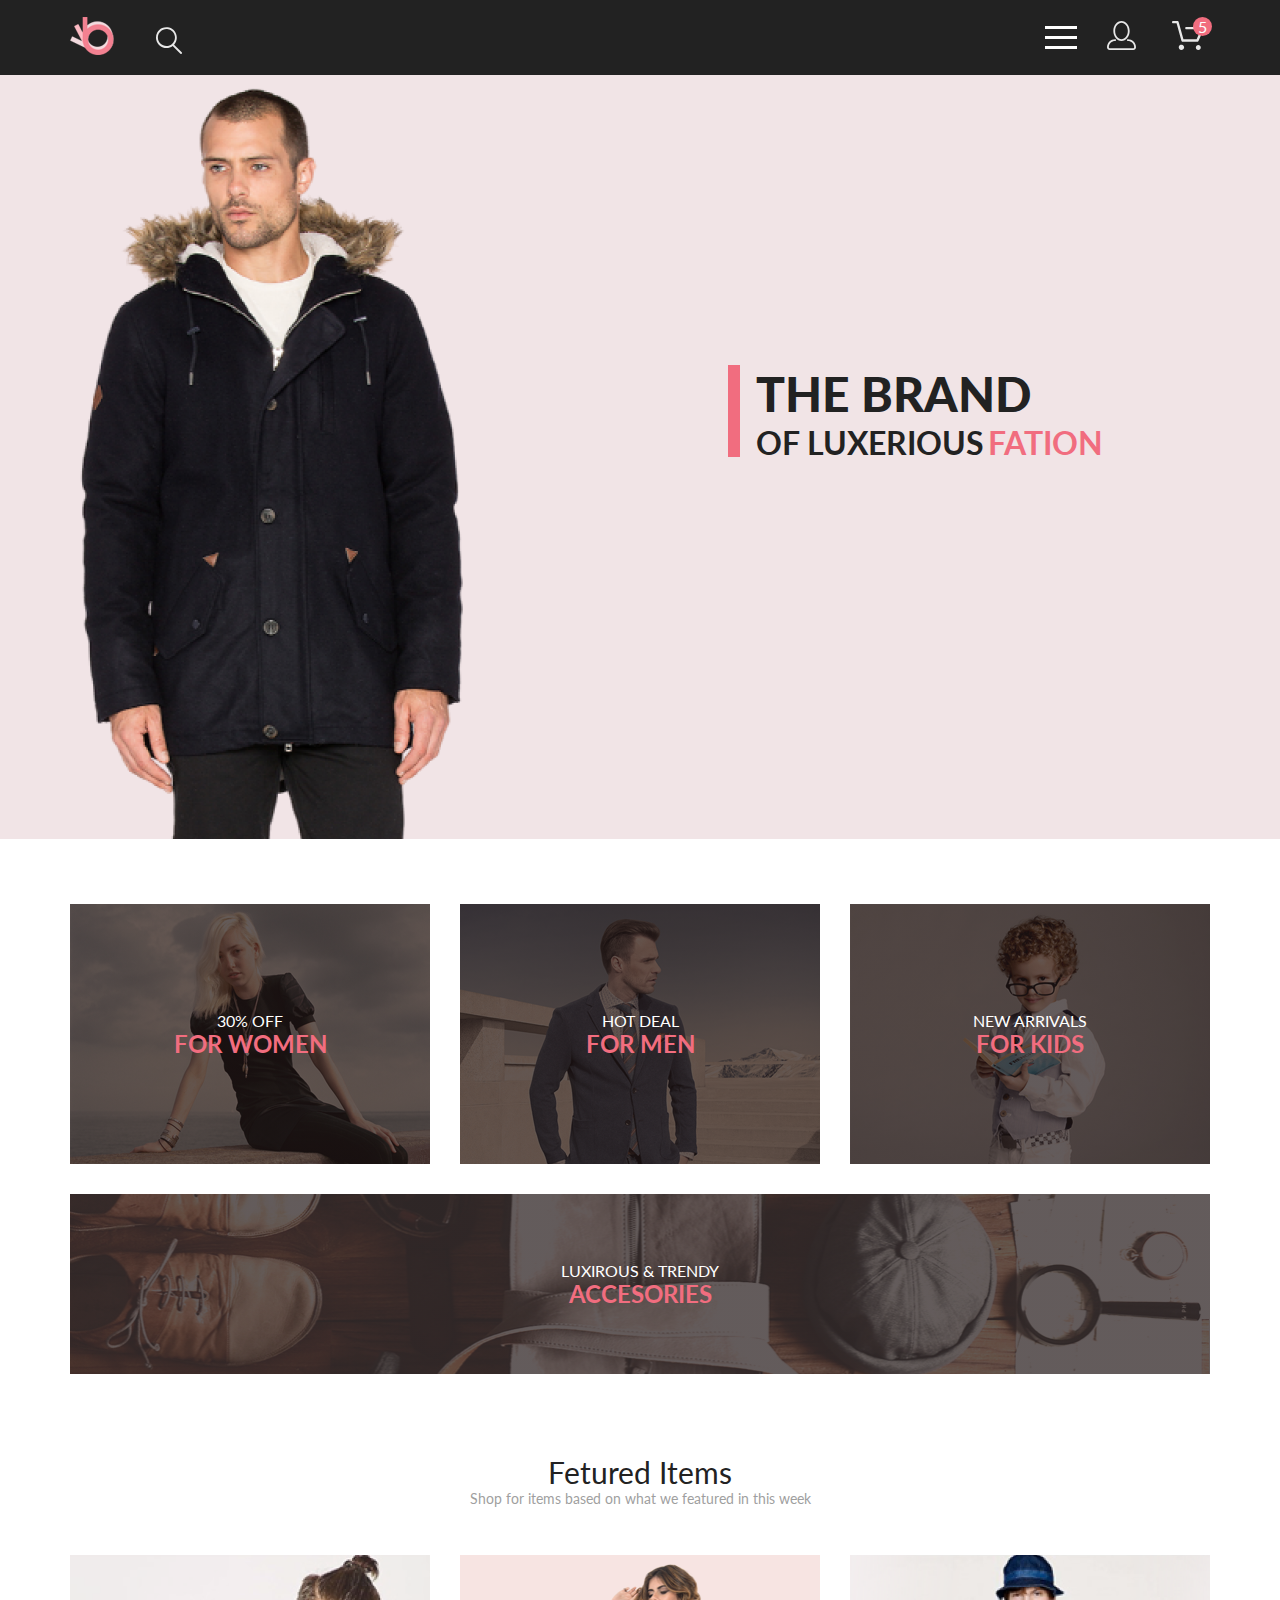
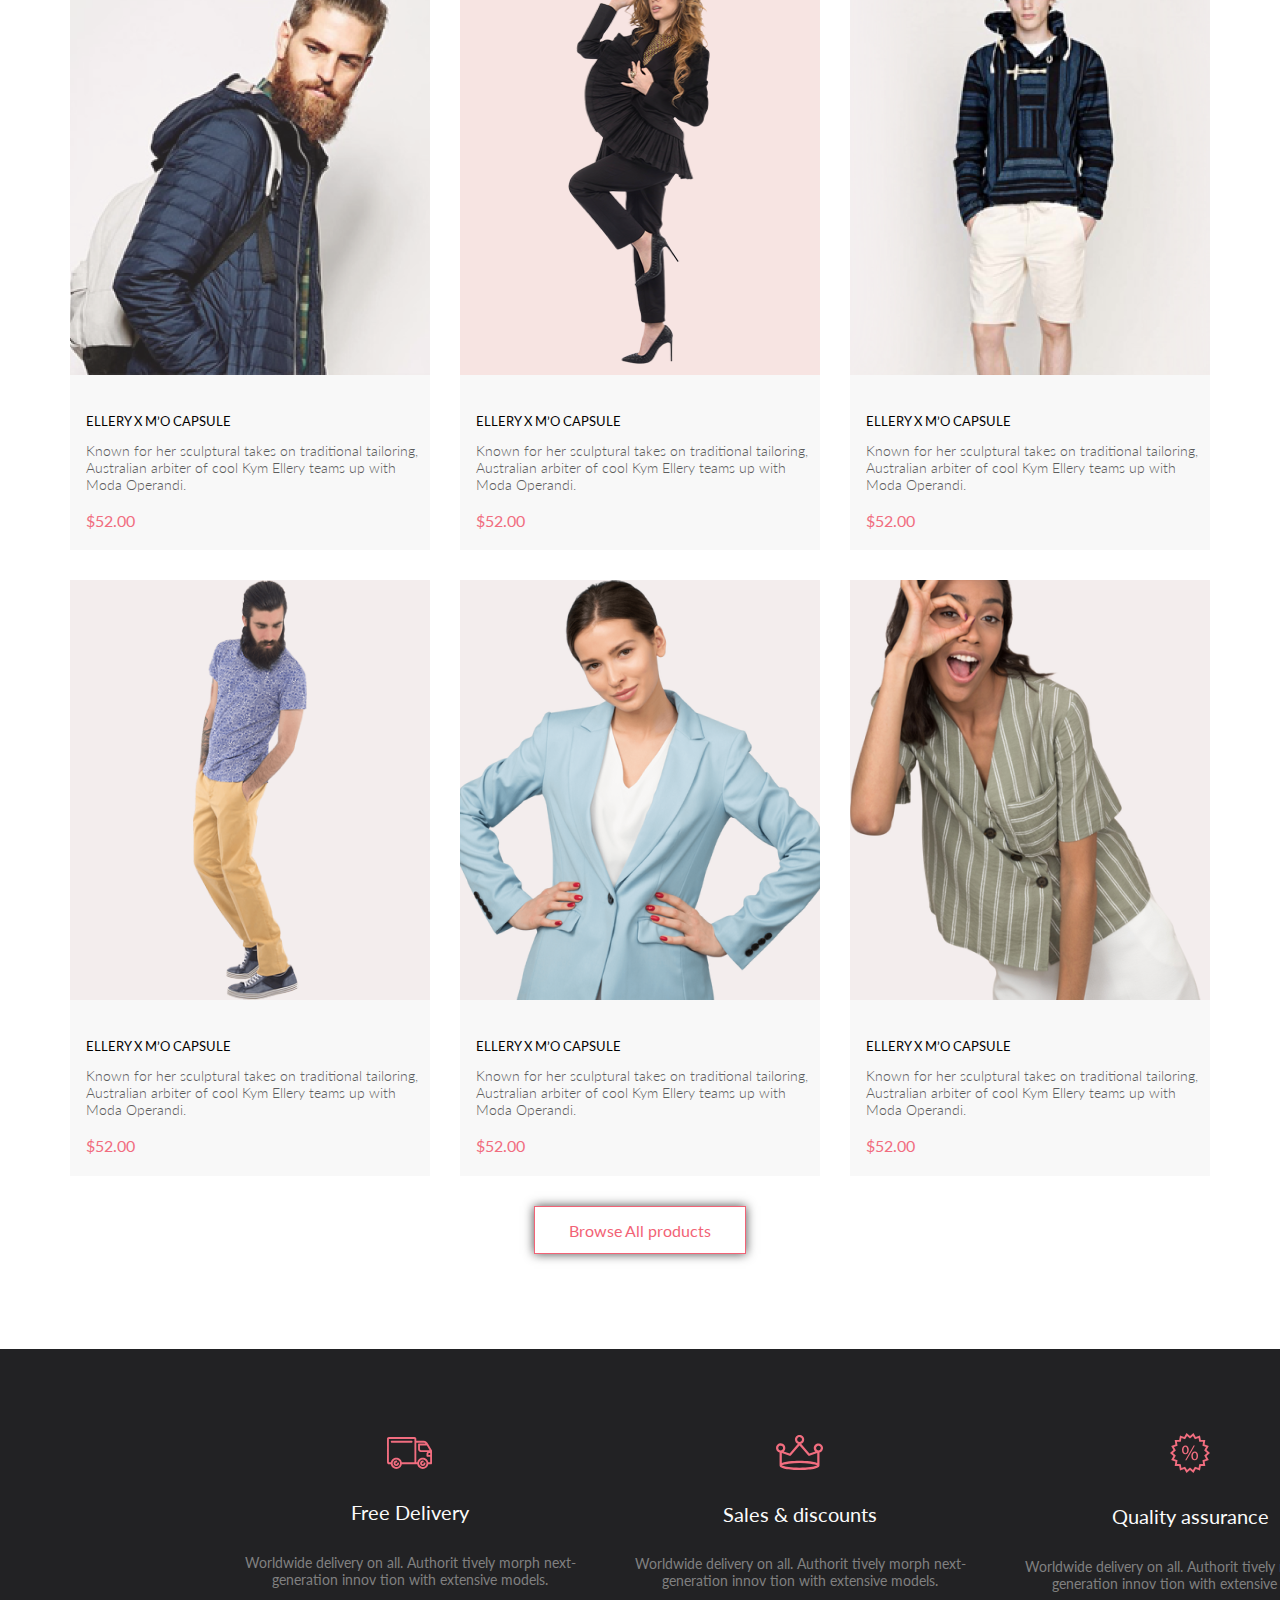
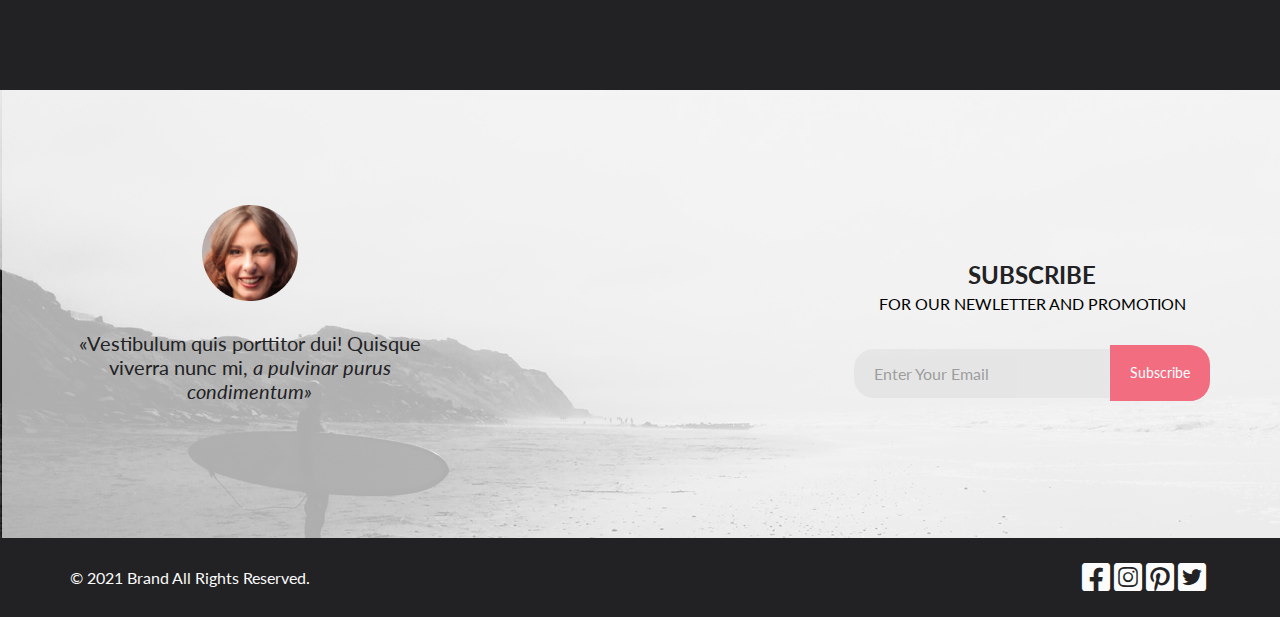
==== commit 916a3def: "fix home work 5" ====
--- a/index.html
+++ b/index.html
@@ -22,7 +22,6 @@
                 <div class="page_header_left_side">
                     <a href="index.html" class="logo"><img src="img/logo.svg" alt="logo"></a>
                     <form action="#" class="page_header_search_form">
-                        <!--не смог исправить ошибку валидатора -->
                         <input class="page_header_search_btn" id="search-btn" type="search">
                         <label for="search_btn">
 
@@ -41,9 +40,10 @@
                         </label>
                         <input id="menu-switch" type="checkbox">
                         <ul class="menu-list">
-                            <a href="#" class="menu-list-close-btn"></a>
-                            <span class="menu-list-title">menu</span>
+
                             <li class="menu-list-item">
+                                <span class="menu-list-title">menu</span>
+                                <a href="#" class="menu-list-close-btn"></a>
                                 <a href="#">man</a>
                                 <ul class="menu-sublist">
                                     <li class="menu-sublist-item">
@@ -104,34 +104,39 @@
                                 </ul>
                             </li>
                         </ul>
+
                     </nav>
-                    <a href="#" class="profile"><svg width="29" height="29" viewBox="0 0 29 29" class="profile"
-                            fill="none" xmlns="http://www.w3.org/2000/svg">
+                    <a href="registration.html" class="profile"><svg width="29" height="29" viewBox="0 0 29 29"
+                            class="profile" fill="none" xmlns="http://www.w3.org/2000/svg">
                             <path
                                 d="M14.5 19.937C19 19.937 22.656 15.464 22.656 9.968C22.656 4.472 19 0 14.5 0C13.3631 0.0217413 12.2463 0.303398 11.2351 0.823397C10.2239 1.34339 9.34507 2.08794 8.66602 3C7.12663 4.99573 6.30819 7.45381 6.34399 9.974C6.34399 15.465 10 19.937 14.5 19.937ZM14.5 1.813C18 1.813 20.844 5.472 20.844 9.969C20.844 14.466 17.998 18.125 14.5 18.125C11.002 18.125 8.15603 14.465 8.15503 9.969C8.15403 5.473 11 1.813 14.5 1.813ZM20.844 18.125C20.6036 18.125 20.373 18.2205 20.203 18.3905C20.033 18.5605 19.9375 18.7911 19.9375 19.0315C19.9375 19.2719 20.033 19.5025 20.203 19.6725C20.373 19.8425 20.6036 19.938 20.844 19.938C22.526 19.9399 24.1386 20.6088 25.3279 21.7982C26.5172 22.9875 27.1861 24.6 27.188 26.282C27.1875 26.5221 27.0918 26.7523 26.922 26.9221C26.7522 27.0918 26.5221 27.1875 26.282 27.188H2.71997C2.47985 27.1875 2.24975 27.0918 2.07996 26.9221C1.91016 26.7523 1.81449 26.5221 1.81396 26.282C1.81608 24.6001 2.48517 22.9877 3.67444 21.7985C4.86371 20.6092 6.47608 19.9401 8.15796 19.938C8.39824 19.938 8.62868 19.8425 8.79858 19.6726C8.96849 19.5027 9.06396 19.2723 9.06396 19.032C9.06396 18.7917 8.96849 18.5613 8.79858 18.3914C8.62868 18.2215 8.39824 18.126 8.15796 18.126C5.99541 18.1279 3.92201 18.9875 2.39258 20.5164C0.863144 22.0453 0.00264777 24.1185 0 26.281C0.000794067 27.0019 0.287502 27.693 0.797241 28.2027C1.30698 28.7125 1.99811 28.9992 2.71899 29H26.282C27.0027 28.9989 27.6936 28.7121 28.2031 28.2024C28.7126 27.6927 28.9992 27.0017 29 26.281C28.9974 24.1187 28.1372 22.0457 26.6083 20.5168C25.0793 18.9878 23.0063 18.1276 20.844 18.125Z"
                                 fill="#E8E8E8" />
                         </svg></a>
-                    <button class="cart"><svg xmlns="http://www.w3.org/2000/svg" width="32" height="29"
-                            viewBox="0 0 32 29" fill="none">
-                            <path
-                                d="M26.2009 29C25.5532 28.9738 24.9415 28.6948 24.4972 28.2227C24.0529 27.7506 23.8114 27.1232 23.8245 26.475C23.8376 25.8269 24.1043 25.2097 24.5673 24.7559C25.0303 24.3022 25.6527 24.048 26.301 24.048C26.9493 24.048 27.5717 24.3022 28.0347 24.7559C28.4977 25.2097 28.7644 25.8269 28.7775 26.475C28.7906 27.1232 28.549 27.7506 28.1047 28.2227C27.6604 28.6948 27.0488 28.9738 26.401 29H26.2009ZM6.75293 26.32C6.75293 25.79 6.91011 25.2718 7.20459 24.8311C7.49907 24.3904 7.91764 24.0469 8.40735 23.844C8.89705 23.6412 9.43594 23.5881 9.95581 23.6915C10.4757 23.7949 10.9532 24.0502 11.328 24.425C11.7028 24.7998 11.9581 25.2773 12.0615 25.7972C12.1649 26.317 12.1118 26.8559 11.9089 27.3456C11.7061 27.8353 11.3626 28.2539 10.9219 28.5483C10.4812 28.8428 9.96304 29 9.43298 29C9.08087 29.0003 8.73212 28.9311 8.40674 28.7966C8.08136 28.662 7.78569 28.4646 7.53662 28.2158C7.28755 27.9669 7.09001 27.6713 6.9552 27.3461C6.82039 27.0208 6.75098 26.6721 6.75098 26.32H6.75293ZM10.553 20.686C10.2935 20.6868 10.0409 20.6024 9.83411 20.4457C9.62727 20.2891 9.47758 20.0689 9.40796 19.819L4.57495 2.36401H1.18201C0.868521 2.36401 0.567859 2.23947 0.346191 2.01781C0.124523 1.79614 0 1.49549 0 1.18201C0 0.868519 0.124523 0.567873 0.346191 0.346205C0.567859 0.124537 0.868521 5.81268e-06 1.18201 5.81268e-06H5.46301C5.7225 -0.00080736 5.97504 0.0837201 6.18176 0.240568C6.38848 0.397416 6.53784 0.617884 6.60693 0.868006L11.4399 18.323H24.6179L29.001 8.27501H14.401C14.2428 8.27961 14.0854 8.25242 13.9379 8.19507C13.7904 8.13771 13.6559 8.05134 13.5424 7.94108C13.4288 7.83082 13.3386 7.69891 13.277 7.55315C13.2154 7.40739 13.1836 7.25075 13.1836 7.0925C13.1836 6.93426 13.2154 6.77762 13.277 6.63186C13.3386 6.4861 13.4288 6.35419 13.5424 6.24393C13.6559 6.13367 13.7904 6.0473 13.9379 5.98994C14.0854 5.93259 14.2428 5.90541 14.401 5.91001H30.814C31.0097 5.90996 31.2022 5.95866 31.3744 6.05172C31.5465 6.14478 31.6928 6.27926 31.7999 6.44301C31.9078 6.60729 31.9734 6.79569 31.9908 6.99145C32.0083 7.18721 31.9771 7.38424 31.9 7.565L26.495 19.977C26.4026 20.1876 26.251 20.3668 26.0585 20.4927C25.866 20.6186 25.641 20.6858 25.411 20.686H10.553Z"
-                                fill="#E8E8E8" />
-                        </svg>
-                        <span class="cart_btn">5</span></button>
+                    <form action="cart.html">
+                        <button class="cart" onclick="window.location.href = 'cart.html';"><svg
+                                xmlns="http://www.w3.org/2000/svg" width="32" height="29" viewBox="0 0 32 29"
+                                fill="none">
+                                <path
+                                    d="M26.2009 29C25.5532 28.9738 24.9415 28.6948 24.4972 28.2227C24.0529 27.7506 23.8114 27.1232 23.8245 26.475C23.8376 25.8269 24.1043 25.2097 24.5673 24.7559C25.0303 24.3022 25.6527 24.048 26.301 24.048C26.9493 24.048 27.5717 24.3022 28.0347 24.7559C28.4977 25.2097 28.7644 25.8269 28.7775 26.475C28.7906 27.1232 28.549 27.7506 28.1047 28.2227C27.6604 28.6948 27.0488 28.9738 26.401 29H26.2009ZM6.75293 26.32C6.75293 25.79 6.91011 25.2718 7.20459 24.8311C7.49907 24.3904 7.91764 24.0469 8.40735 23.844C8.89705 23.6412 9.43594 23.5881 9.95581 23.6915C10.4757 23.7949 10.9532 24.0502 11.328 24.425C11.7028 24.7998 11.9581 25.2773 12.0615 25.7972C12.1649 26.317 12.1118 26.8559 11.9089 27.3456C11.7061 27.8353 11.3626 28.2539 10.9219 28.5483C10.4812 28.8428 9.96304 29 9.43298 29C9.08087 29.0003 8.73212 28.9311 8.40674 28.7966C8.08136 28.662 7.78569 28.4646 7.53662 28.2158C7.28755 27.9669 7.09001 27.6713 6.9552 27.3461C6.82039 27.0208 6.75098 26.6721 6.75098 26.32H6.75293ZM10.553 20.686C10.2935 20.6868 10.0409 20.6024 9.83411 20.4457C9.62727 20.2891 9.47758 20.0689 9.40796 19.819L4.57495 2.36401H1.18201C0.868521 2.36401 0.567859 2.23947 0.346191 2.01781C0.124523 1.79614 0 1.49549 0 1.18201C0 0.868519 0.124523 0.567873 0.346191 0.346205C0.567859 0.124537 0.868521 5.81268e-06 1.18201 5.81268e-06H5.46301C5.7225 -0.00080736 5.97504 0.0837201 6.18176 0.240568C6.38848 0.397416 6.53784 0.617884 6.60693 0.868006L11.4399 18.323H24.6179L29.001 8.27501H14.401C14.2428 8.27961 14.0854 8.25242 13.9379 8.19507C13.7904 8.13771 13.6559 8.05134 13.5424 7.94108C13.4288 7.83082 13.3386 7.69891 13.277 7.55315C13.2154 7.40739 13.1836 7.25075 13.1836 7.0925C13.1836 6.93426 13.2154 6.77762 13.277 6.63186C13.3386 6.4861 13.4288 6.35419 13.5424 6.24393C13.6559 6.13367 13.7904 6.0473 13.9379 5.98994C14.0854 5.93259 14.2428 5.90541 14.401 5.91001H30.814C31.0097 5.90996 31.2022 5.95866 31.3744 6.05172C31.5465 6.14478 31.6928 6.27926 31.7999 6.44301C31.9078 6.60729 31.9734 6.79569 31.9908 6.99145C32.0083 7.18721 31.9771 7.38424 31.9 7.565L26.495 19.977C26.4026 20.1876 26.251 20.3668 26.0585 20.4927C25.866 20.6186 25.641 20.6858 25.411 20.686H10.553Z"
+                                    fill="#E8E8E8" />
+                            </svg>
+                            <span class="cart_btn">5</span></button>
+                    </form>
 
                 </div>
             </div>
         </header>
         <main>
             <section class="brand container">
-
-                <div><img src="img/man.png" alt="man"></div>
-                <div class="brand_box">
-
-                    <div class="brand_box_wrp">
-                        <span class="top_text">the brand</span> <br>
-                        <span class="bottom_text">of&nbsp;luxerious</span>
-                        <span class="bottom_text_fashion">fation</span>
+                <div class="brand_wrp">
+                    <div class="brand_wrp_img"><img src="img/man.png" alt="man"></div>
+                    <div class="brand_box">
+
+                        <div class="brand_box_wrp">
+                            <span class="top_text">the brand</span> <br>
+                            <span class="bottom_text">of&nbsp;luxerious</span>
+                            <span class="bottom_text_fashion">fation</span>
+                        </div>
                     </div>
                 </div>
             </section>
@@ -290,72 +295,85 @@
                 </button></div>
 
             <section class="features">
-                <div class="feature_item">
-                    <div class="icon"><svg xmlns="http://www.w3.org/2000/svg" width="46" height="32" viewBox="0 0 46 32"
-                            fill="none">
-                            <path
-                                d="M30.2873 27.2429H14.8103C14.6031 28.5509 13.936 29.742 12.929 30.6021C11.922 31.4621 10.6411 31.9346 9.31682 31.9346C7.99252 31.9346 6.71166 31.4621 5.70464 30.6021C4.69762 29.742 4.03052 28.5509 3.82332 27.2429H1.88631C1.39149 27.2397 0.918139 27.0404 0.570025 26.6887C0.221911 26.337 0.0274507 25.8618 0.0293142 25.3669V1.87695C0.0271852 1.38195 0.221516 0.906335 0.569658 0.554443C0.917801 0.202551 1.39131 0.00317363 1.88631 0H27.4373C27.9322 0.00317353 28.4056 0.202522 28.7536 0.554443C29.1016 0.906364 29.2957 1.38204 29.2933 1.87695V3.78198H36.4143C36.4947 3.78164 36.5747 3.79208 36.6523 3.81299C38.9523 4.01299 40.1093 5.2129 41.3293 7.2749L44.8883 13.3689C44.9732 13.5136 45.018 13.6782 45.0183 13.8459V26.304C45.0194 26.5515 44.9221 26.7892 44.7479 26.9651C44.5737 27.141 44.3369 27.2406 44.0893 27.2419H41.2753C41.0681 28.5499 40.401 29.741 39.394 30.6011C38.387 31.4611 37.1061 31.9336 35.7818 31.9336C34.4575 31.9336 33.1767 31.4611 32.1696 30.6011C31.1626 29.741 30.4955 28.5499 30.2883 27.2419L30.2873 27.2429ZM32.0653 26.304C32.0732 27.0369 32.2977 27.7511 32.7107 28.3567C33.1236 28.9623 33.7065 29.4322 34.3859 29.7073C35.0653 29.9824 35.811 30.0503 36.5289 29.9026C37.2469 29.7548 37.9051 29.398 38.4207 28.877C38.9363 28.3559 39.2862 27.6941 39.4265 26.9746C39.5667 26.2551 39.491 25.5103 39.2088 24.8337C38.9267 24.1572 38.4507 23.5794 37.8408 23.1729C37.2309 22.7663 36.5143 22.5491 35.7813 22.5488C34.791 22.5552 33.8436 22.9543 33.1469 23.6582C32.4503 24.3621 32.0613 25.3136 32.0653 26.304ZM5.60134 26.304C5.60923 27.0369 5.83376 27.7511 6.24669 28.3567C6.65962 28.9623 7.2425 29.4322 7.92192 29.7073C8.60135 29.9824 9.34697 30.0503 10.0649 29.9026C10.7829 29.7548 11.4411 29.398 11.9567 28.877C12.4723 28.3559 12.8222 27.6941 12.9625 26.9746C13.1027 26.2551 13.027 25.5103 12.7448 24.8337C12.4627 24.1572 11.9867 23.5794 11.3768 23.1729C10.7669 22.7663 10.0503 22.5491 9.31731 22.5488C8.32679 22.5549 7.37915 22.9537 6.6823 23.6577C5.98545 24.3617 5.59634 25.3134 5.60033 26.304H5.60134ZM41.2733 25.366H43.1593V19.7478H40.4233C40.3007 19.7473 40.1794 19.7227 40.0664 19.6753C39.9533 19.6279 39.8507 19.5585 39.7644 19.4714C39.6781 19.3843 39.6099 19.281 39.5635 19.1675C39.5172 19.054 39.4937 18.9324 39.4943 18.8098V16.9629C39.494 16.2423 39.7696 15.5488 40.2643 15.0249H33.8853C33.8081 15.0248 33.7312 15.015 33.6563 14.9958C32.9516 14.933 32.2961 14.6081 31.8194 14.0852C31.3428 13.5623 31.0798 12.8794 31.0823 12.1719V7.47192C31.0817 7.34927 31.1052 7.22758 31.1515 7.11401C31.1978 7.00044 31.2661 6.89725 31.3523 6.81006C31.4386 6.72286 31.5412 6.6535 31.6543 6.60596C31.7674 6.55841 31.8887 6.53361 32.0113 6.53296H38.4943C38.15 6.21428 37.7426 5.97123 37.2986 5.81982C36.8545 5.66842 36.3836 5.61187 35.9163 5.65381H29.2933V25.3618H30.2873C30.4945 24.0538 31.1616 22.8627 32.1687 22.0027C33.1757 21.1426 34.4565 20.6702 35.7808 20.6702C37.1051 20.6702 38.386 21.1426 39.393 22.0027C40.4 22.8627 41.0671 24.0538 41.2743 25.3618L41.2733 25.366ZM14.8093 25.366H27.4363V1.87598H1.88631V25.366H3.82332C4.03052 24.058 4.69762 22.8666 5.70464 22.0066C6.71166 21.1465 7.99252 20.6741 9.31682 20.6741C10.6411 20.6741 11.922 21.1465 12.929 22.0066C13.936 22.8666 14.6031 24.058 14.8103 25.366H14.8093ZM41.3513 16.9658V17.875H43.1593V16.0278H42.2803C42.0335 16.0294 41.7973 16.1288 41.6234 16.304C41.4495 16.4792 41.352 16.716 41.3523 16.9629L41.3513 16.9658ZM32.9383 12.1738C32.9372 12.4263 33.0363 12.6691 33.2139 12.8486C33.3914 13.0282 33.6328 13.13 33.8853 13.1318C33.9492 13.1316 34.0129 13.1384 34.0753 13.1519H42.6003L39.8343 8.41602H32.9343L32.9383 12.1738ZM33.0313 26.3059C33.0284 25.5734 33.3162 24.8695 33.8316 24.3489C34.3469 23.8283 35.0478 23.5333 35.7803 23.5288C36.0291 23.5288 36.2677 23.6278 36.4436 23.8037C36.6195 23.9796 36.7183 24.218 36.7183 24.4668C36.7183 24.7156 36.6195 24.9542 36.4436 25.1301C36.2677 25.306 36.0291 25.4048 35.7803 25.4048C35.602 25.4032 35.4272 25.4548 35.2782 25.5527C35.1291 25.6507 35.0125 25.7905 34.9432 25.9548C34.8738 26.1191 34.8548 26.3005 34.8887 26.4756C34.9225 26.6507 35.0076 26.8118 35.1331 26.9385C35.2586 27.0651 35.419 27.1516 35.5938 27.187C35.7686 27.2224 35.9499 27.2051 36.1149 27.1372C36.2798 27.0693 36.4208 26.9538 36.5201 26.8057C36.6193 26.6575 36.6723 26.4833 36.6723 26.3049C36.6723 26.0587 36.7701 25.8226 36.9443 25.6484C37.1184 25.4743 37.3546 25.3765 37.6008 25.3765C37.8471 25.3765 38.0832 25.4743 38.2574 25.6484C38.4315 25.8226 38.5293 26.0587 38.5293 26.3049C38.5293 27.0343 38.2396 27.7338 37.7239 28.2495C37.2081 28.7652 36.5087 29.0549 35.7793 29.0549C35.05 29.0549 34.3505 28.7652 33.8348 28.2495C33.319 27.7338 33.0293 27.0343 33.0293 26.3049L33.0313 26.3059ZM6.56731 26.3059C6.56438 25.5734 6.8522 24.8695 7.36757 24.3489C7.88294 23.8283 8.58378 23.5333 9.31633 23.5288C9.5651 23.5288 9.80369 23.6278 9.9796 23.8037C10.1555 23.9796 10.2543 24.218 10.2543 24.4668C10.2543 24.7156 10.1555 24.9542 9.9796 25.1301C9.80369 25.306 9.5651 25.4048 9.31633 25.4048C9.138 25.4032 8.96319 25.4548 8.81413 25.5527C8.66508 25.6507 8.54849 25.7905 8.47914 25.9548C8.4098 26.1191 8.39082 26.3005 8.42464 26.4756C8.45846 26.6507 8.54354 26.8118 8.66908 26.9385C8.79463 27.0651 8.95498 27.1516 9.12978 27.187C9.30458 27.2224 9.48595 27.2051 9.65087 27.1372C9.81579 27.0693 9.95683 26.9538 10.0561 26.8057C10.1553 26.6575 10.2083 26.4833 10.2083 26.3049C10.2083 26.0587 10.3061 25.8226 10.4803 25.6484C10.6544 25.4743 10.8906 25.3765 11.1368 25.3765C11.3831 25.3765 11.6193 25.4743 11.7934 25.6484C11.9675 25.8226 12.0653 26.0587 12.0653 26.3049C12.0653 27.0343 11.7756 27.7338 11.2599 28.2495C10.7441 28.7652 10.0447 29.0549 9.31532 29.0549C8.58598 29.0549 7.8865 28.7652 7.37078 28.2495C6.85505 27.7338 6.56532 27.0343 6.56532 26.3049L6.56731 26.3059ZM4.70934 5.65991C4.46056 5.65991 4.22198 5.56116 4.04607 5.38525C3.87016 5.20934 3.77132 4.9707 3.77132 4.72192C3.77132 4.47315 3.87016 4.2345 4.04607 4.05859C4.22198 3.88268 4.46056 3.78394 4.70934 3.78394H24.6093C24.8581 3.78394 25.0967 3.88268 25.2726 4.05859C25.4485 4.2345 25.5473 4.47315 25.5473 4.72192C25.5473 4.9707 25.4485 5.20934 25.2726 5.38525C25.0967 5.56116 24.8581 5.65991 24.6093 5.65991H4.70934Z"
-                                fill="#F16D7F" />
-                        </svg>
-                    </div>
-                    <p class="feature_item_top">Free Delivery</p>
-                    <p class="feature_item_bottom">Worldwide delivery on&nbsp;all. Authorit tively morph next-generation
-                        innov tion with extensive models.</p>
-                </div>
-                <div class="feature_item">
-                    <div class="icon"><svg xmlns="http://www.w3.org/2000/svg" width="48" height="35" viewBox="0 0 48 35"
-                            fill="none">
-                            <path
-                                d="M42.3938 8.53564C41.1774 8.52335 40.0058 8.99349 39.1351 9.84302C38.2644 10.6925 37.7655 11.8522 37.7479 13.0686C37.751 13.7086 37.892 14.3405 38.1612 14.9211C38.4304 15.5018 38.8215 16.0176 39.3079 16.4336L33.4479 18.4888L25.1089 8.80566C26.0042 8.50693 26.784 7.93646 27.3396 7.17358C27.8953 6.41071 28.1992 5.49331 28.2089 4.54956C28.1837 3.33432 27.6832 2.17743 26.8149 1.3269C25.9465 0.476377 24.7794 0 23.5639 0C22.3484 0 21.1813 0.476377 20.3129 1.3269C19.4446 2.17743 18.9441 3.33432 18.9189 4.54956C18.9285 5.48395 19.2261 6.39274 19.771 7.15186C20.316 7.91097 21.0817 8.48368 21.9639 8.79175L13.6119 18.4917L7.75396 16.4368C8.24003 16.0206 8.63074 15.5045 8.89959 14.9238C9.16843 14.3432 9.30908 13.7116 9.31194 13.0718C9.33497 12.195 9.10937 11.3296 8.6613 10.5757C8.21324 9.82172 7.56095 9.2099 6.77983 8.81104C5.99872 8.41217 5.12072 8.2424 4.24724 8.32153C3.37376 8.40067 2.54051 8.72555 1.8438 9.2583C1.14709 9.79105 0.61538 10.5101 0.310108 11.3323C0.00483695 12.1545 -0.0615238 13.0462 0.118702 13.9045C0.298928 14.7629 0.718349 15.5526 1.32854 16.1826C1.93873 16.8126 2.7148 17.2571 3.56694 17.4646V29.7556C3.5743 29.8376 3.59101 29.9184 3.61687 29.9966C3.58394 30.1233 3.56721 30.2538 3.56694 30.3848C3.56694 34.7968 21.4859 34.9268 23.5289 34.9268C25.5719 34.9268 43.4909 34.7978 43.4909 30.3848C43.4902 30.2539 43.4733 30.1234 43.4408 29.9966C43.4685 29.9189 43.4853 29.8379 43.4909 29.7556V17.4646C44.5898 17.2244 45.5595 16.5828 46.2103 15.6653C46.861 14.7478 47.1458 13.6204 47.0091 12.5039C46.8724 11.3874 46.3239 10.3621 45.471 9.62866C44.6181 8.89526 43.5223 8.50653 42.3979 8.53857L42.3938 8.53564ZM21.1749 4.55176C21.1633 4.07755 21.2934 3.61062 21.5485 3.21069C21.8036 2.81076 22.172 2.49591 22.6069 2.3064C23.0417 2.11688 23.5232 2.06132 23.9898 2.14673C24.4564 2.23214 24.887 2.45463 25.2265 2.78589C25.566 3.11715 25.7991 3.542 25.8959 4.00635C25.9928 4.4707 25.9491 4.95345 25.7703 5.39282C25.5916 5.8322 25.2859 6.20831 24.8924 6.47314C24.4988 6.73798 24.0353 6.8795 23.561 6.87964C22.9362 6.88605 22.3343 6.64481 21.8871 6.2085C21.44 5.77218 21.1838 5.17647 21.1749 4.55176ZM13.5849 20.8276C13.8019 20.9026 14.0362 20.9113 14.2581 20.8525C14.48 20.7938 14.6794 20.6701 14.8309 20.4976L23.5309 10.3977L32.2309 20.4976C32.3821 20.6702 32.5813 20.7938 32.803 20.8528C33.0248 20.9117 33.2589 20.9033 33.4759 20.8286L41.2339 18.1038V28.0408C36.3489 25.9188 25.1249 25.8406 23.5339 25.8406C21.9429 25.8406 10.7149 25.9198 5.83391 28.0408V18.1038L13.5849 20.8276ZM23.5279 32.7166C14.8279 32.7166 9.27888 31.7057 6.97087 30.8547C6.6198 30.7373 6.28407 30.578 5.97087 30.3806C6.69287 29.8596 9.03194 29.1487 12.9369 28.6487C19.9723 27.844 27.0765 27.844 34.1119 28.6487C38.0119 29.1487 40.357 29.8596 41.077 30.3806C40.7663 30.5794 40.4321 30.7388 40.082 30.8547C37.78 31.7037 32.2359 32.7166 23.5279 32.7166ZM2.28093 13.0686C2.2698 12.5945 2.40025 12.1279 2.65557 11.7283C2.91089 11.3286 3.27952 11.0139 3.71441 10.8247C4.14929 10.6355 4.63063 10.5801 5.0971 10.6658C5.56356 10.7514 5.99399 10.9743 6.3333 11.3057C6.67261 11.637 6.90543 12.0618 7.00212 12.5261C7.09882 12.9904 7.05498 13.4731 6.87615 13.9124C6.69732 14.3516 6.39159 14.7277 5.9981 14.9924C5.6046 15.2572 5.14118 15.3986 4.66692 15.3987C4.04176 15.4054 3.43941 15.1638 2.99212 14.7271C2.54482 14.2903 2.28911 13.6937 2.28093 13.0686ZM42.3938 15.3987C41.9359 15.3875 41.4914 15.2414 41.116 14.9788C40.7406 14.7162 40.451 14.3487 40.2834 13.9224C40.1158 13.496 40.0776 13.0297 40.1738 12.5818C40.2699 12.1339 40.496 11.7241 40.8238 11.4041C41.1516 11.084 41.5664 10.8677 42.0165 10.7822C42.4666 10.6968 42.9319 10.7459 43.3542 10.9236C43.7765 11.1013 44.137 11.3997 44.3906 11.7812C44.6442 12.1628 44.7796 12.6105 44.78 13.0686C44.7713 13.6935 44.5153 14.2895 44.068 14.7261C43.6208 15.1626 43.0188 15.4041 42.3938 15.3977V15.3987Z"
-                                fill="#F16D7F" />
-                        </svg>
-                    </div>
-                    <p class="feature_item_top">Sales &amp;&nbsp;discounts</p>
-                    <p class="feature_item_bottom">Worldwide delivery on&nbsp;all. Authorit tively morph next-generation
-                        innov
-                        tion with extensive models.</p>
-                </div>
-
-                <div class="feature_item">
-                    <div class="icon"><svg xmlns="http://www.w3.org/2000/svg" width="40" height="40" viewBox="0 0 40 40"
-                            fill="none">
-                            <path
-                                d="M19.994 37.0239L16.523 39.9238L14.235 36.0039L9.995 37.5159L9.17297 33.0359L4.67999 32.991L5.41199 28.491L1.20398 26.8909L3.414 22.925L0 19.96L3.41199 16.9929L1.20203 13.0278L5.41101 11.428L4.67798 6.93286L9.172 6.88892L9.99402 2.40894L14.234 3.91992L16.522 0L19.993 2.8999L23.464 0L25.753 3.9209L29.993 2.40894L30.814 6.88989L35.308 6.93481L34.576 11.4299L38.784 13.03L36.574 16.9958L39.986 19.9609L36.574 22.928L38.783 26.894L34.574 28.4939L35.307 32.988L30.812 33.033L29.991 37.5139L25.753 36.0029L23.464 39.9229L19.994 37.0239ZM21.2 35.541L22.961 37.012L24.122 35.022L24.914 33.666L26.382 34.189L28.533 34.957L28.95 32.6838L29.235 31.1289L30.796 31.113L33.078 31.092L32.706 28.8098L32.452 27.25L33.911 26.696L36.045 25.8828L34.925 23.873L34.159 22.498L35.342 21.4709L37.076 19.9609L35.343 18.4609L34.16 17.4319L34.926 16.0559L36.047 14.0449L33.913 13.2339L32.454 12.6809L32.709 11.1208L33.081 8.83984L30.799 8.81689L29.239 8.80103L28.954 7.24683L28.538 4.97388L26.386 5.74097L24.918 6.26392L24.125 4.90698L22.963 2.91699L21.201 4.38794L19.996 5.39282L18.791 4.38794L17.03 2.91699L15.869 4.90601L15.077 6.26294L13.608 5.73999L11.458 4.97192L11.04 7.24585L10.755 8.80005L9.19501 8.81592L6.914 8.83789L7.28601 11.1199L7.53998 12.678L6.08099 13.2329L3.94598 14.0439L5.06702 16.0549L5.83301 17.4299L4.65002 18.459L2.91602 19.967L4.64899 21.4739L5.83197 22.5029L5.06598 23.8779L3.94501 25.8879L6.078 26.698L7.53802 27.2529L7.28302 28.812L6.91199 31.0959L9.19299 31.1189L10.753 31.135L11.038 32.6899L11.455 34.9619L13.607 34.1948L15.076 33.6719L15.868 35.0288L17.03 37.019L18.791 35.5479L19.996 34.543L21.2 35.541ZM21.318 23.02C21.318 20.093 22.883 18.4648 24.777 18.4648C26.783 18.4648 28.077 20.0279 28.077 22.7949C28.077 25.8539 26.492 27.3718 24.662 27.3718C22.883 27.3718 21.338 25.922 21.318 23.02ZM22.839 22.9319C22.816 24.7829 23.521 26.1899 24.711 26.1899C25.988 26.1899 26.561 24.8049 26.561 22.8899C26.561 21.1249 26.054 19.6528 24.711 19.6528C23.5 19.6488 22.839 21.1029 22.839 22.9309V22.9319ZM15.194 27.332L23.609 12.613H24.842L16.427 27.332H15.194ZM11.979 16.99C11.979 14.09 13.542 12.458 15.437 12.458C17.437 12.458 18.763 14.022 18.763 16.79C18.763 19.848 17.177 21.365 15.327 21.365C13.544 21.365 12 19.915 11.979 16.991V16.99ZM13.521 16.9238C13.477 18.7748 14.162 20.1809 15.371 20.1829C16.648 20.1829 17.221 18.7988 17.221 16.8828C17.221 15.1168 16.714 13.645 15.371 13.645C14.162 13.642 13.521 15.092 13.521 16.925V16.9238Z"
-                                fill="#F16D7F" />
-                        </svg></div>
-                    <p class="feature_item_top">Quality assurance</p>
-                    <p class="feature_item_bottom">Worldwide delivery on&nbsp;all. Authorit tively morph next-generation
-                        innov tion with
-                        extensive models.</p>
+                <div class="features_wrp">
+                    <div class="feature_item">
+                        <div class="icon"><svg xmlns="http://www.w3.org/2000/svg" width="46" height="32"
+                                viewBox="0 0 46 32" fill="none">
+                                <path
+                                    d="M30.2873 27.2429H14.8103C14.6031 28.5509 13.936 29.742 12.929 30.6021C11.922 31.4621 10.6411 31.9346 9.31682 31.9346C7.99252 31.9346 6.71166 31.4621 5.70464 30.6021C4.69762 29.742 4.03052 28.5509 3.82332 27.2429H1.88631C1.39149 27.2397 0.918139 27.0404 0.570025 26.6887C0.221911 26.337 0.0274507 25.8618 0.0293142 25.3669V1.87695C0.0271852 1.38195 0.221516 0.906335 0.569658 0.554443C0.917801 0.202551 1.39131 0.00317363 1.88631 0H27.4373C27.9322 0.00317353 28.4056 0.202522 28.7536 0.554443C29.1016 0.906364 29.2957 1.38204 29.2933 1.87695V3.78198H36.4143C36.4947 3.78164 36.5747 3.79208 36.6523 3.81299C38.9523 4.01299 40.1093 5.2129 41.3293 7.2749L44.8883 13.3689C44.9732 13.5136 45.018 13.6782 45.0183 13.8459V26.304C45.0194 26.5515 44.9221 26.7892 44.7479 26.9651C44.5737 27.141 44.3369 27.2406 44.0893 27.2419H41.2753C41.0681 28.5499 40.401 29.741 39.394 30.6011C38.387 31.4611 37.1061 31.9336 35.7818 31.9336C34.4575 31.9336 33.1767 31.4611 32.1696 30.6011C31.1626 29.741 30.4955 28.5499 30.2883 27.2419L30.2873 27.2429ZM32.0653 26.304C32.0732 27.0369 32.2977 27.7511 32.7107 28.3567C33.1236 28.9623 33.7065 29.4322 34.3859 29.7073C35.0653 29.9824 35.811 30.0503 36.5289 29.9026C37.2469 29.7548 37.9051 29.398 38.4207 28.877C38.9363 28.3559 39.2862 27.6941 39.4265 26.9746C39.5667 26.2551 39.491 25.5103 39.2088 24.8337C38.9267 24.1572 38.4507 23.5794 37.8408 23.1729C37.2309 22.7663 36.5143 22.5491 35.7813 22.5488C34.791 22.5552 33.8436 22.9543 33.1469 23.6582C32.4503 24.3621 32.0613 25.3136 32.0653 26.304ZM5.60134 26.304C5.60923 27.0369 5.83376 27.7511 6.24669 28.3567C6.65962 28.9623 7.2425 29.4322 7.92192 29.7073C8.60135 29.9824 9.34697 30.0503 10.0649 29.9026C10.7829 29.7548 11.4411 29.398 11.9567 28.877C12.4723 28.3559 12.8222 27.6941 12.9625 26.9746C13.1027 26.2551 13.027 25.5103 12.7448 24.8337C12.4627 24.1572 11.9867 23.5794 11.3768 23.1729C10.7669 22.7663 10.0503 22.5491 9.31731 22.5488C8.32679 22.5549 7.37915 22.9537 6.6823 23.6577C5.98545 24.3617 5.59634 25.3134 5.60033 26.304H5.60134ZM41.2733 25.366H43.1593V19.7478H40.4233C40.3007 19.7473 40.1794 19.7227 40.0664 19.6753C39.9533 19.6279 39.8507 19.5585 39.7644 19.4714C39.6781 19.3843 39.6099 19.281 39.5635 19.1675C39.5172 19.054 39.4937 18.9324 39.4943 18.8098V16.9629C39.494 16.2423 39.7696 15.5488 40.2643 15.0249H33.8853C33.8081 15.0248 33.7312 15.015 33.6563 14.9958C32.9516 14.933 32.2961 14.6081 31.8194 14.0852C31.3428 13.5623 31.0798 12.8794 31.0823 12.1719V7.47192C31.0817 7.34927 31.1052 7.22758 31.1515 7.11401C31.1978 7.00044 31.2661 6.89725 31.3523 6.81006C31.4386 6.72286 31.5412 6.6535 31.6543 6.60596C31.7674 6.55841 31.8887 6.53361 32.0113 6.53296H38.4943C38.15 6.21428 37.7426 5.97123 37.2986 5.81982C36.8545 5.66842 36.3836 5.61187 35.9163 5.65381H29.2933V25.3618H30.2873C30.4945 24.0538 31.1616 22.8627 32.1687 22.0027C33.1757 21.1426 34.4565 20.6702 35.7808 20.6702C37.1051 20.6702 38.386 21.1426 39.393 22.0027C40.4 22.8627 41.0671 24.0538 41.2743 25.3618L41.2733 25.366ZM14.8093 25.366H27.4363V1.87598H1.88631V25.366H3.82332C4.03052 24.058 4.69762 22.8666 5.70464 22.0066C6.71166 21.1465 7.99252 20.6741 9.31682 20.6741C10.6411 20.6741 11.922 21.1465 12.929 22.0066C13.936 22.8666 14.6031 24.058 14.8103 25.366H14.8093ZM41.3513 16.9658V17.875H43.1593V16.0278H42.2803C42.0335 16.0294 41.7973 16.1288 41.6234 16.304C41.4495 16.4792 41.352 16.716 41.3523 16.9629L41.3513 16.9658ZM32.9383 12.1738C32.9372 12.4263 33.0363 12.6691 33.2139 12.8486C33.3914 13.0282 33.6328 13.13 33.8853 13.1318C33.9492 13.1316 34.0129 13.1384 34.0753 13.1519H42.6003L39.8343 8.41602H32.9343L32.9383 12.1738ZM33.0313 26.3059C33.0284 25.5734 33.3162 24.8695 33.8316 24.3489C34.3469 23.8283 35.0478 23.5333 35.7803 23.5288C36.0291 23.5288 36.2677 23.6278 36.4436 23.8037C36.6195 23.9796 36.7183 24.218 36.7183 24.4668C36.7183 24.7156 36.6195 24.9542 36.4436 25.1301C36.2677 25.306 36.0291 25.4048 35.7803 25.4048C35.602 25.4032 35.4272 25.4548 35.2782 25.5527C35.1291 25.6507 35.0125 25.7905 34.9432 25.9548C34.8738 26.1191 34.8548 26.3005 34.8887 26.4756C34.9225 26.6507 35.0076 26.8118 35.1331 26.9385C35.2586 27.0651 35.419 27.1516 35.5938 27.187C35.7686 27.2224 35.9499 27.2051 36.1149 27.1372C36.2798 27.0693 36.4208 26.9538 36.5201 26.8057C36.6193 26.6575 36.6723 26.4833 36.6723 26.3049C36.6723 26.0587 36.7701 25.8226 36.9443 25.6484C37.1184 25.4743 37.3546 25.3765 37.6008 25.3765C37.8471 25.3765 38.0832 25.4743 38.2574 25.6484C38.4315 25.8226 38.5293 26.0587 38.5293 26.3049C38.5293 27.0343 38.2396 27.7338 37.7239 28.2495C37.2081 28.7652 36.5087 29.0549 35.7793 29.0549C35.05 29.0549 34.3505 28.7652 33.8348 28.2495C33.319 27.7338 33.0293 27.0343 33.0293 26.3049L33.0313 26.3059ZM6.56731 26.3059C6.56438 25.5734 6.8522 24.8695 7.36757 24.3489C7.88294 23.8283 8.58378 23.5333 9.31633 23.5288C9.5651 23.5288 9.80369 23.6278 9.9796 23.8037C10.1555 23.9796 10.2543 24.218 10.2543 24.4668C10.2543 24.7156 10.1555 24.9542 9.9796 25.1301C9.80369 25.306 9.5651 25.4048 9.31633 25.4048C9.138 25.4032 8.96319 25.4548 8.81413 25.5527C8.66508 25.6507 8.54849 25.7905 8.47914 25.9548C8.4098 26.1191 8.39082 26.3005 8.42464 26.4756C8.45846 26.6507 8.54354 26.8118 8.66908 26.9385C8.79463 27.0651 8.95498 27.1516 9.12978 27.187C9.30458 27.2224 9.48595 27.2051 9.65087 27.1372C9.81579 27.0693 9.95683 26.9538 10.0561 26.8057C10.1553 26.6575 10.2083 26.4833 10.2083 26.3049C10.2083 26.0587 10.3061 25.8226 10.4803 25.6484C10.6544 25.4743 10.8906 25.3765 11.1368 25.3765C11.3831 25.3765 11.6193 25.4743 11.7934 25.6484C11.9675 25.8226 12.0653 26.0587 12.0653 26.3049C12.0653 27.0343 11.7756 27.7338 11.2599 28.2495C10.7441 28.7652 10.0447 29.0549 9.31532 29.0549C8.58598 29.0549 7.8865 28.7652 7.37078 28.2495C6.85505 27.7338 6.56532 27.0343 6.56532 26.3049L6.56731 26.3059ZM4.70934 5.65991C4.46056 5.65991 4.22198 5.56116 4.04607 5.38525C3.87016 5.20934 3.77132 4.9707 3.77132 4.72192C3.77132 4.47315 3.87016 4.2345 4.04607 4.05859C4.22198 3.88268 4.46056 3.78394 4.70934 3.78394H24.6093C24.8581 3.78394 25.0967 3.88268 25.2726 4.05859C25.4485 4.2345 25.5473 4.47315 25.5473 4.72192C25.5473 4.9707 25.4485 5.20934 25.2726 5.38525C25.0967 5.56116 24.8581 5.65991 24.6093 5.65991H4.70934Z"
+                                    fill="#F16D7F" />
+                            </svg>
+                        </div>
+                        <p class="feature_item_top">Free Delivery</p>
+                        <p class="feature_item_bottom">Worldwide delivery on&nbsp;all. Authorit tively morph
+                            next-generation
+                            innov tion with extensive models.</p>
+                    </div>
+                    <div class="feature_item">
+                        <div class="icon"><svg xmlns="http://www.w3.org/2000/svg" width="48" height="35"
+                                viewBox="0 0 48 35" fill="none">
+                                <path
+                                    d="M42.3938 8.53564C41.1774 8.52335 40.0058 8.99349 39.1351 9.84302C38.2644 10.6925 37.7655 11.8522 37.7479 13.0686C37.751 13.7086 37.892 14.3405 38.1612 14.9211C38.4304 15.5018 38.8215 16.0176 39.3079 16.4336L33.4479 18.4888L25.1089 8.80566C26.0042 8.50693 26.784 7.93646 27.3396 7.17358C27.8953 6.41071 28.1992 5.49331 28.2089 4.54956C28.1837 3.33432 27.6832 2.17743 26.8149 1.3269C25.9465 0.476377 24.7794 0 23.5639 0C22.3484 0 21.1813 0.476377 20.3129 1.3269C19.4446 2.17743 18.9441 3.33432 18.9189 4.54956C18.9285 5.48395 19.2261 6.39274 19.771 7.15186C20.316 7.91097 21.0817 8.48368 21.9639 8.79175L13.6119 18.4917L7.75396 16.4368C8.24003 16.0206 8.63074 15.5045 8.89959 14.9238C9.16843 14.3432 9.30908 13.7116 9.31194 13.0718C9.33497 12.195 9.10937 11.3296 8.6613 10.5757C8.21324 9.82172 7.56095 9.2099 6.77983 8.81104C5.99872 8.41217 5.12072 8.2424 4.24724 8.32153C3.37376 8.40067 2.54051 8.72555 1.8438 9.2583C1.14709 9.79105 0.61538 10.5101 0.310108 11.3323C0.00483695 12.1545 -0.0615238 13.0462 0.118702 13.9045C0.298928 14.7629 0.718349 15.5526 1.32854 16.1826C1.93873 16.8126 2.7148 17.2571 3.56694 17.4646V29.7556C3.5743 29.8376 3.59101 29.9184 3.61687 29.9966C3.58394 30.1233 3.56721 30.2538 3.56694 30.3848C3.56694 34.7968 21.4859 34.9268 23.5289 34.9268C25.5719 34.9268 43.4909 34.7978 43.4909 30.3848C43.4902 30.2539 43.4733 30.1234 43.4408 29.9966C43.4685 29.9189 43.4853 29.8379 43.4909 29.7556V17.4646C44.5898 17.2244 45.5595 16.5828 46.2103 15.6653C46.861 14.7478 47.1458 13.6204 47.0091 12.5039C46.8724 11.3874 46.3239 10.3621 45.471 9.62866C44.6181 8.89526 43.5223 8.50653 42.3979 8.53857L42.3938 8.53564ZM21.1749 4.55176C21.1633 4.07755 21.2934 3.61062 21.5485 3.21069C21.8036 2.81076 22.172 2.49591 22.6069 2.3064C23.0417 2.11688 23.5232 2.06132 23.9898 2.14673C24.4564 2.23214 24.887 2.45463 25.2265 2.78589C25.566 3.11715 25.7991 3.542 25.8959 4.00635C25.9928 4.4707 25.9491 4.95345 25.7703 5.39282C25.5916 5.8322 25.2859 6.20831 24.8924 6.47314C24.4988 6.73798 24.0353 6.8795 23.561 6.87964C22.9362 6.88605 22.3343 6.64481 21.8871 6.2085C21.44 5.77218 21.1838 5.17647 21.1749 4.55176ZM13.5849 20.8276C13.8019 20.9026 14.0362 20.9113 14.2581 20.8525C14.48 20.7938 14.6794 20.6701 14.8309 20.4976L23.5309 10.3977L32.2309 20.4976C32.3821 20.6702 32.5813 20.7938 32.803 20.8528C33.0248 20.9117 33.2589 20.9033 33.4759 20.8286L41.2339 18.1038V28.0408C36.3489 25.9188 25.1249 25.8406 23.5339 25.8406C21.9429 25.8406 10.7149 25.9198 5.83391 28.0408V18.1038L13.5849 20.8276ZM23.5279 32.7166C14.8279 32.7166 9.27888 31.7057 6.97087 30.8547C6.6198 30.7373 6.28407 30.578 5.97087 30.3806C6.69287 29.8596 9.03194 29.1487 12.9369 28.6487C19.9723 27.844 27.0765 27.844 34.1119 28.6487C38.0119 29.1487 40.357 29.8596 41.077 30.3806C40.7663 30.5794 40.4321 30.7388 40.082 30.8547C37.78 31.7037 32.2359 32.7166 23.5279 32.7166ZM2.28093 13.0686C2.2698 12.5945 2.40025 12.1279 2.65557 11.7283C2.91089 11.3286 3.27952 11.0139 3.71441 10.8247C4.14929 10.6355 4.63063 10.5801 5.0971 10.6658C5.56356 10.7514 5.99399 10.9743 6.3333 11.3057C6.67261 11.637 6.90543 12.0618 7.00212 12.5261C7.09882 12.9904 7.05498 13.4731 6.87615 13.9124C6.69732 14.3516 6.39159 14.7277 5.9981 14.9924C5.6046 15.2572 5.14118 15.3986 4.66692 15.3987C4.04176 15.4054 3.43941 15.1638 2.99212 14.7271C2.54482 14.2903 2.28911 13.6937 2.28093 13.0686ZM42.3938 15.3987C41.9359 15.3875 41.4914 15.2414 41.116 14.9788C40.7406 14.7162 40.451 14.3487 40.2834 13.9224C40.1158 13.496 40.0776 13.0297 40.1738 12.5818C40.2699 12.1339 40.496 11.7241 40.8238 11.4041C41.1516 11.084 41.5664 10.8677 42.0165 10.7822C42.4666 10.6968 42.9319 10.7459 43.3542 10.9236C43.7765 11.1013 44.137 11.3997 44.3906 11.7812C44.6442 12.1628 44.7796 12.6105 44.78 13.0686C44.7713 13.6935 44.5153 14.2895 44.068 14.7261C43.6208 15.1626 43.0188 15.4041 42.3938 15.3977V15.3987Z"
+                                    fill="#F16D7F" />
+                            </svg>
+                        </div>
+                        <p class="feature_item_top">Sales &amp;&nbsp;discounts</p>
+                        <p class="feature_item_bottom">Worldwide delivery on&nbsp;all. Authorit tively morph
+                            next-generation
+                            innov
+                            tion with extensive models.</p>
+                    </div>
+
+                    <div class="feature_item">
+                        <div class="icon"><svg xmlns="http://www.w3.org/2000/svg" width="40" height="40"
+                                viewBox="0 0 40 40" fill="none">
+                                <path
+                                    d="M19.994 37.0239L16.523 39.9238L14.235 36.0039L9.995 37.5159L9.17297 33.0359L4.67999 32.991L5.41199 28.491L1.20398 26.8909L3.414 22.925L0 19.96L3.41199 16.9929L1.20203 13.0278L5.41101 11.428L4.67798 6.93286L9.172 6.88892L9.99402 2.40894L14.234 3.91992L16.522 0L19.993 2.8999L23.464 0L25.753 3.9209L29.993 2.40894L30.814 6.88989L35.308 6.93481L34.576 11.4299L38.784 13.03L36.574 16.9958L39.986 19.9609L36.574 22.928L38.783 26.894L34.574 28.4939L35.307 32.988L30.812 33.033L29.991 37.5139L25.753 36.0029L23.464 39.9229L19.994 37.0239ZM21.2 35.541L22.961 37.012L24.122 35.022L24.914 33.666L26.382 34.189L28.533 34.957L28.95 32.6838L29.235 31.1289L30.796 31.113L33.078 31.092L32.706 28.8098L32.452 27.25L33.911 26.696L36.045 25.8828L34.925 23.873L34.159 22.498L35.342 21.4709L37.076 19.9609L35.343 18.4609L34.16 17.4319L34.926 16.0559L36.047 14.0449L33.913 13.2339L32.454 12.6809L32.709 11.1208L33.081 8.83984L30.799 8.81689L29.239 8.80103L28.954 7.24683L28.538 4.97388L26.386 5.74097L24.918 6.26392L24.125 4.90698L22.963 2.91699L21.201 4.38794L19.996 5.39282L18.791 4.38794L17.03 2.91699L15.869 4.90601L15.077 6.26294L13.608 5.73999L11.458 4.97192L11.04 7.24585L10.755 8.80005L9.19501 8.81592L6.914 8.83789L7.28601 11.1199L7.53998 12.678L6.08099 13.2329L3.94598 14.0439L5.06702 16.0549L5.83301 17.4299L4.65002 18.459L2.91602 19.967L4.64899 21.4739L5.83197 22.5029L5.06598 23.8779L3.94501 25.8879L6.078 26.698L7.53802 27.2529L7.28302 28.812L6.91199 31.0959L9.19299 31.1189L10.753 31.135L11.038 32.6899L11.455 34.9619L13.607 34.1948L15.076 33.6719L15.868 35.0288L17.03 37.019L18.791 35.5479L19.996 34.543L21.2 35.541ZM21.318 23.02C21.318 20.093 22.883 18.4648 24.777 18.4648C26.783 18.4648 28.077 20.0279 28.077 22.7949C28.077 25.8539 26.492 27.3718 24.662 27.3718C22.883 27.3718 21.338 25.922 21.318 23.02ZM22.839 22.9319C22.816 24.7829 23.521 26.1899 24.711 26.1899C25.988 26.1899 26.561 24.8049 26.561 22.8899C26.561 21.1249 26.054 19.6528 24.711 19.6528C23.5 19.6488 22.839 21.1029 22.839 22.9309V22.9319ZM15.194 27.332L23.609 12.613H24.842L16.427 27.332H15.194ZM11.979 16.99C11.979 14.09 13.542 12.458 15.437 12.458C17.437 12.458 18.763 14.022 18.763 16.79C18.763 19.848 17.177 21.365 15.327 21.365C13.544 21.365 12 19.915 11.979 16.991V16.99ZM13.521 16.9238C13.477 18.7748 14.162 20.1809 15.371 20.1829C16.648 20.1829 17.221 18.7988 17.221 16.8828C17.221 15.1168 16.714 13.645 15.371 13.645C14.162 13.642 13.521 15.092 13.521 16.925V16.9238Z"
+                                    fill="#F16D7F" />
+                            </svg></div>
+                        <p class="feature_item_top">Quality assurance</p>
+                        <p class="feature_item_bottom">Worldwide delivery on&nbsp;all. Authorit tively morph
+                            next-generation
+                            innov tion with
+                            extensive models.</p>
+                    </div>
                 </div>
             </section>
         </main>
 
 
         <footer class="footer">
+
             <div class="footer_top">
-                <div class="footer_left">
-                    <img src="img/girl.png" alt="girl">
-                    <p class="footer_text">&laquo;Vestibulum quis porttitor dui! Quisque viverra nunc&nbsp;mi,
-                        <i>a&nbsp;pulvinar purus
-                            condimentum&raquo;</i> </p>
-                </div>
-                <div class="subscribe">
-                    <h3 class="subscribe_text">subscribe</h3>
-                    <p class="subscribe_p"> FOR OUR NEWLETTER AND PROMOTION</p>
-                    <form action="#" class="subscribe_box">
-                        <input type="email" class="email" placeholder="Enter Your Email" pattern="\S+@[a-z]+.[a-z]+">
-                        <input type="submit" class="subscribe_btn" value="Subscribe">
-                    </form>
+                <div class="footer_wrp">
+                    <div class="footer_left">
+                        <img src="img/girl.png" alt="girl" width="96">
+                        <p class="footer_text">&laquo;Vestibulum quis porttitor dui! Quisque viverra nunc&nbsp;mi,
+                            <i>a&nbsp;pulvinar purus
+                                condimentum&raquo;</i> </p>
+                    </div>
+
+                    <div class="subscribe">
+                        <h3 class="subscribe_text">subscribe</h3>
+                        <p class="subscribe_p"> FOR OUR NEWLETTER AND PROMOTION</p>
+                        <form action="#" class="subscribe_box">
+                            <input type="email" class="email" placeholder="Enter Your Email"
+                                pattern="\S+@[a-z]+.[a-z]+">
+                            <input type="submit" class="subscribe_btn" value="Subscribe">
+                        </form>
+                    </div>
                 </div>
             </div>
+
             <div class="footer_bottom">
-                <p class="copy-rigths">&copy;&nbsp;2021 Brand All Rights Reserved.</p>
-                <div class="social_icons">
-                    <a href="#"><i class="fab fa-facebook-square"></i></a>
-                    <a href="#"><i class="fab fa-instagram-square"></i></a>
-                    <a href="#"><i class="fab fa-pinterest-square"></i></a>
-                    <a href="#"><i class="fab fa-twitter-square"></i></a>
+                <div class="footer_wrp">
+                    <p class="copy-rigths">&copy;&nbsp;2021 Brand All Rights Reserved.</p>
+                    <div class="social_icons">
+                        <a href="#"><i class="fab fa-facebook-square"></i></a>
+                        <a href="#"><i class="fab fa-instagram-square"></i></a>
+                        <a href="#"><i class="fab fa-pinterest-square"></i></a>
+                        <a href="#"><i class="fab fa-twitter-square"></i></a>
+                    </div>
                 </div>
             </div>
 
--- a/css/style.css
+++ b/css/style.css
@@ -1,9 +1,13 @@
 * {
-    margin: 0 auto;
+    /* margin: 0 auto; */
     font-family: Lato;
 }
 
 .container {
+    /* max-width: 1600px; */
+}
+
+.cont {
     max-width: 1600px;
 }
 
@@ -25,10 +29,10 @@
 
 .page_header_container {
 
-    max-width: 1600px;
+    max-width: 1140px;
     margin: 0 auto;
     display: flex;
-    justify-content: center;
+    justify-content: space-between;
     align-content: center;
 }
 
@@ -175,7 +179,7 @@
     padding: 0;
     /* border: 1px solid black; */
     position: relative;
-    top: 0;
+    top: -55px;
     left: 170px;
 }
 
@@ -298,7 +302,7 @@
     height: 3px;
     background-color: #fff;
     position: relative;
-        margin-left: 0px;
+    margin-left: 0px;
 }
 
 .menu_btn_item::before,
@@ -380,6 +384,7 @@
     display: flex;
     flex-direction: column;
     margin-bottom: 48px;
+    align-items: center;
 }
 
 .cart {
@@ -403,11 +408,23 @@
     position: absolute;
     top: -3px;
     right: -2px;
+
 }
 
 /* end of header part */
 
 /* brand */
+.brand_wrp {
+    max-width: 1140px;
+    display: flex;
+    justify-content: space-between;
+    margin-right: 430px;
+
+}
+
+.brand_wrp_img {
+    margin-right: 100px;
+}
 
 .brand {
 
@@ -415,6 +432,7 @@
     background: #F1E4E6;
     display: flex;
     margin-bottom: 65px;
+    justify-content: center;
 }
 
 .brand_box {
@@ -431,6 +449,7 @@
 .brand_box_wrp:hover .top_text,
 .brand_box_wrp:hover .bottom_text {
     color: #F16D7F;
+
 }
 
 .brand_box_wrp::before {
@@ -442,6 +461,11 @@
     position: absolute;
     top: 0;
     left: -28px;
+}
+
+.brand_box_wrp:hover {
+    transform: rotate(360deg);
+    transition: transform 3s;
 }
 
 .top_text {
@@ -485,7 +509,7 @@
     flex-wrap: wrap;
     width: 100%;
     max-width: 1140px;
-    margin: 65px auto 0 auto;
+    margin: 65px auto 50px auto;
 }
 
 .categories_item {
@@ -499,6 +523,12 @@
     margin: 0 30px 30px 0;
     background-size: cover;
     background-position: center;
+    transition: transform 1s;
+}
+
+.categories_item:hover {
+    transform: scale(1.1);
+    transition: transform 1s;
 }
 
 .categories_item_height {
@@ -542,7 +572,7 @@
     font-style: normal;
     font-weight: 400;
     font-size: 16px;
-    line-height: 19px, 2px;
+    line-height: 19px;
     text-align: center;
     color: #FFFFFF;
 }
@@ -553,7 +583,7 @@
     font-style: normal;
     font-weight: 700;
     font-size: 24px;
-    line-height: 28px, 8px;
+    line-height: 28px;
     text-align: center;
     color: #F16D7F;
 }
@@ -610,7 +640,9 @@
 /* featured_items */
 
 .featured_items {
-    margin-bottom: 48px;
+    /* margin-bottom: 48px; */
+    display: flex;
+    justify-content: center;
 }
 
 .text_feature_h3 {
@@ -630,10 +662,11 @@
 
 /* products */
 .products {
+    margin: 0 auto;
     max-width: 1140px;
     display: flex;
     flex-wrap: wrap;
-    justify-content: center;
+    justify-content: space-between;
 }
 
 .products_item {
@@ -645,14 +678,21 @@
     margin-bottom: 30px;
     text-decoration: none;
     position: relative;
-}
-
+    transition: transform 1s;
+}
+
+.products_item:hover {
+    transform: scale(1.04);
+    transition: transform 1s;
+}
 
 .products_item_img {
     width: 360px;
     height: 420px;
     margin-bottom: 25px;
 }
+
+
 
 .products_item_text_box {
     width: 360px;
@@ -684,6 +724,7 @@
 .btn_products_wrp {
     display: flex;
     justify-content: center;
+
 }
 
 .btn_products {
@@ -699,6 +740,18 @@
     border: 1px solid #F26376;
     padding: 14.5px;
     box-sizing: border-box;
+    box-shadow: 0 0 10px #4A4A4A;
+    animation: pulse 3s infinite;
+}
+
+@keyframes pulse {
+    0% {
+        box-shadow: 0 0 0 0px 0 rgba(255, 255, 255);
+    }
+
+    100% {
+        box-shadow: 0 0 0 20px rgba(255, 255, 255);
+    }
 }
 
 .btn_products:hover {
@@ -756,11 +809,18 @@
     filter: brightness(50%);
 }
 
+.pagnation_wrp {
+    margin: 0 auto;
+    max-width: 1140px;
+    width: 100%;
+    justify-content: center;
+    align-items: center;
+
+}
+
 .pagination {
-    /* border: 1px solid black; */
-    /* filter: drop-shadow(0px 4px 4px rgba(0, 0, 0, 0.25)); */
-    width: 284px;
-    height: 44px;
+    /* width: 284px;
+    height: 44px; */
     margin-top: 47px;
     margin-bottom: 96px;
     display: flex;
@@ -768,11 +828,23 @@
     align-items: center;
 }
 
+.border_pagination {
+    display: flex;
+    align-items: center;
+    justify-content: center;
+    align-content: center;
+    width: 303px;
+    height: 44px;
+    border: 1px solid #EBEBEB;
+    box-shadow: 0px 4px 4px rgba(0, 0, 0, 0.25);
+
+}
+
 .ul_pagination {
 
     margin: 0 4px 0 12px;
     padding: 0;
-    display: inline;
+    /* display: inline; */
     list-style-type: none;
 
 }
@@ -784,8 +856,6 @@
 .ul_pagination_num_1 {
     font-weight: 300;
     font-size: 16px;
-    line-height: 19px;
-
     color: #EF5B70;
 
 }
@@ -795,21 +865,31 @@
 
 }
 
-.ul_pagination_svg {
+/* .ul_pagination_svg {
     margin: 0 0 0 0;
-}
+} */
 
 /* end of products part */
 
 /* features */
-
-.features {
-    max-width: 1600px;
+.features_wrp {
+    min-width: 1140px;
     height: 341px;
     background-color: #222224;
     display: flex;
     align-items: center;
     justify-content: space-between;
+    margin: 0 auto;
+    box-sizing: border-box;
+}
+
+.features {
+    /* max-width: 1600px; */
+    height: 341px;
+    background-color: #222224;
+    display: flex;
+    align-items: center;
+    justify-content: space-between;
     padding: 0 230px 0 230px;
     box-sizing: border-box;
 }
@@ -818,6 +898,7 @@
     width: 360px;
     display: flex;
     flex-direction: column;
+    align-items: center;
 }
 
 .feature_item_top {
@@ -838,10 +919,24 @@
 /* end of features part*/
 
 /* footer */
+.footer {
+    width: 100%;
+}
+
+.footer_wrp {
+    max-width: 1140px;
+    width: 100%;
+    margin: 0 auto;
+    display: flex;
+    justify-content: space-between;
+
+}
+
 .footer_top {
-    max-width: 1600px;
+    /* max-width: 1600px; */
     height: 448px;
     background-image: url(../img/photo_subscribe.png);
+    background-size: cover;
     display: flex;
     align-items: center;
     justify-content: space-between;
@@ -859,12 +954,15 @@
     width: 359px;
     display: flex;
     flex-direction: column;
+    align-items: center;
 }
 
 .subscribe {
-    width: 557px;
+    /* width: 557px; */
     display: flex;
     flex-direction: column;
+    align-items: center;
+    margin-top: 50px;
 }
 
 .subscribe_text {
@@ -873,9 +971,11 @@
     text-align: center;
     color: #222224;
     text-transform: uppercase;
+    margin: 0;
 }
 
 .subscribe_p {
+    margin-top: 0%;
     margin-bottom: 32px;
 }
 
@@ -921,7 +1021,7 @@
 }
 
 .footer_bottom {
-    max-width: 1600px;
+    /* max-width: 1600px; */
     height: 79px;
     background-color: #222224;
     display: flex;
@@ -949,6 +1049,10 @@
     color: rgb(252, 252, 252);
 }
 
+.social_icons {
+    display: flex;
+    align-items: center;
+}
 
 /* end of footer part*/
 
@@ -969,6 +1073,15 @@
     font-size: 24px;
     line-height: 29px;
     color: #F16D7F;
+}
+
+.new_arrivals_wrp {
+    margin: 0 auto;
+    max-width: 1140px;
+    width: 100%;
+    display: flex;
+    justify-content: space-between;
+    align-content: center;
 }
 
 .breadcrumbs_li {
@@ -981,12 +1094,9 @@
 }
 
 .slesh::before {
-    content: "/";
-    margin: 5px;
-}
-
-.slesh::after {
-    content: "/";
+    content: "/\00a0";
+    font-weight: 300;
+    color: #636363;
     margin: 5px;
 }
 
@@ -1005,6 +1115,15 @@
     display: flex;
     margin-bottom: 45px;
     margin-top: 51px;
+    margin: 0 auto;
+}
+
+.filter_bar_wrp {
+    max-width: 1140px;
+    width: 100%;
+    display: flex;
+    justify-content: space-between;
+
 }
 
 /* end filters*/
@@ -1092,24 +1211,28 @@
     border: none;
     color: #000000;
     text-align: left;
+    margin: 43px 0 0 0;
 
 }
 
 /* other rilters*/
 .other_filters {
     display: flex;
-    padding: 20px 0px 0px 0px;
-    box-sizing: border-box;
+    padding: 16px 0px 64px 330px;
+    box-sizing: border-box;
+    margin-top: 40px;
+}
+
+.other_filters_wrp {
+    display: flex;
+    
 }
 
 .list_size_margin {
     margin-left: 65px;
-
-}
-
-.list_size_margin_price {
-    margin-left: px;
-}
+}
+
+
 
 /* input:focus,
 button:focus {
@@ -1126,6 +1249,11 @@
     width: 80px;
     border: none;
     background-color: transparent;
+}
+
+.filter_icon::after {
+    content: url(../img/women_svg.svg);
+    margin: 0 0 0 10px;
 
 }
 
@@ -1210,7 +1338,7 @@
     z-index: 1;
     display: none;
     flex-direction: column;
-    margin: 5px 0 0 0;
+    margin: 20px 0 0px 145px;
     padding: 9.5px 9.5px 9.5px 31px;
     box-sizing: border-box;
     background-color: #fff;
@@ -1228,11 +1356,11 @@
     display: none;
 }
 
-.list_size_item:nth_child(1):checked~.list_size_item_title:nth_child(2):before,
-.list_size_item:nth_child(3):checked~.list_size_item_title:nth_child(4):before,
-.list_size_item:nth_child(5):checked~.list_size_item_title:nth_child(6):before,
-.list_size_item:nth_child(7):checked~.list_size_item_title:nth_child(8):before {
-    background-image: url('https://upload.wikimedia.org/wikipedia/commons/thumb/a/ac/Green_tick.svg/600px-Green_tick.svg.png');
+.list_size_item:nth-child(1):checked~.list_size_item_title:nth-child(2):before,
+.list_size_item:nth-child(3):checked~.list_size_item_title:nth-child(4):before,
+.list_size_item:nth-child(5):checked~.list_size_item_title:nth-child(6):before,
+.list_size_item:nth-child(7):checked~.list_size_item_title:nth-child(8):before {
+    background-image: url(../img/check_icon.svg);
     background-size: cover;
     background-position: center;
 }
@@ -1301,15 +1429,18 @@
 /* product */
 
 .slider {
+
+    margin-bottom: -49px;
     height: 777px;
-    margin: 0;
     padding: 0;
     display: flex;
     align-items: center;
     justify-content: space-between;
     background-color: #F7F7F7;
-    /* margin-bottom: 664px; */
-
+}
+
+.img_slider {
+    margin-bottom: 43px;
 }
 
 .slider_switch_left {
@@ -1337,16 +1468,491 @@
     fill: black;
 }
 
+
+
+.products_margin {
+    margin-bottom: 128px;
+    margin-top: 128px;
+}
+
+/* women collection */
 .women_collection {
+    margin: 0 auto;
+    box-sizing: border-box;
+    padding: 64px 0 64px 0;
     width: 1141px;
     height: 601px;
     border: 1px solid #EAEAEA;
     background-color: white;
-
-    top: 927px;
-    left: 915px;
-}
-.products_margin {
-    margin-bottom: 128px;
-    margin-top: 128px;
+    display: flex;
+    flex-direction: column;
+    align-items: center;
+}
+
+.women_collection_header {
+    font-weight: 300;
+    font-size: 14px;
+    line-height: 17px;
+    color: #F16D7F;
+    text-transform: uppercase;
+}
+
+.women_collection_stick {
+    width: 63px;
+    height: 3px;
+    background-color: #F16D7F;
+    margin-bottom: 12px;
+    margin-top: 12px;
+}
+
+.women_collection_moschino {
+    font-weight: 300;
+    font-size: 18px;
+    line-height: 22px;
+    color: #4D4D4D;
+    margin: 0;
+}
+
+.women_collection_text {
+    width: 555px;
+    margin-bottom: 32px;
+    font-weight: 300;
+    font-size: 14px;
+    line-height: 17px;
+    text-align: center;
+    margin-top: 32px;
+    color: #5E5E5E;
+}
+
+.women_collection_price {
+    text-align: center;
+    width: 642px;
+    height: 64px;
+    font-weight: 300;
+    font-size: 24px;
+    line-height: 29px;
+    color: #EF5B70;
+    border-bottom: 1px solid #EAEAEA;
+    margin-bottom: 64px;
+}
+
+.choose_wrp {
+    display: flex;
+    margin-bottom: 48px;
+    width: 373px;
+    justify-content: space-around;
+}
+
+.choose_item {
+    font-size: 14px;
+    line-height: 17px;
+    color: #6F6E6E;
+}
+
+.choose_item::after {
+    content: url(../img/women_svg.svg);
+    margin-left: 9px;
+}
+
+.btn_cart {
+    width: 212px;
+    display: flex;
+    justify-content: center;
+    font-size: 16px;
+    line-height: 19px;
+    color: #F26376;
+    background-color: white;
+    border: 1px solid #F26376;
+    padding: 14.5px;
+    box-sizing: border-box;
+}
+
+.btn_cart:hover {
+    background-color: #F26376;
+    color: white;
+}
+
+.btn_cart:active {
+    background-color: white;
+    color: #F26376;
+}
+
+.btn_svg {
+    fill: #F26376;
+}
+
+.btn_cart:hover .btn_svg {
+    fill: white;
+}
+
+.btn_cart:active .btn_svg {
+    fill: #F26376;
+}
+
+/* shoping_cart */
+.cart_box {
+    margin: 0 auto;
+    padding: 96px 0px 250px 230px;
+    display: flex;
+    box-sizing: border-box;
+    max-width: 1600px;
+    flex-wrap: wrap;
+}
+
+.shoping_cart {
+    display: flex;
+    justify-content: flex-start;
+}
+
+.cart_item {
+    width: 652px;
+    height: 306px;
+    display: flex;
+    flex-wrap: wrap;
+    border: 1px solid #EAEAEA;
+    box-shadow: 4px 4px 11px 6px rgba(34, 60, 80, 0.2);
+    margin-left: 0;
+    margin-bottom: 40px;
+}
+
+.left_cart {
+    margin-left: 0;
+}
+
+.cart_item_text_box {
+    position: relative;
+    padding: 22px 97px 62px 31px;
+    box-sizing: border-box;
+    margin-left: 0;
+}
+
+.cart_img {
+    margin-left: 0;
+}
+
+.text_mango_ {
+    font-size: 24px;
+    line-height: 29px;
+    color: #222222;
+    margin: 0
+}
+
+.text_mango {
+    margin-top: 0;
+    font-size: 24px;
+    line-height: 29px;
+    color: #222222;
+    margin-bottom: 42px;
+}
+
+.text_price {
+    font-size: 22px;
+    line-height: 26px;
+    color: #575757;
+    margin-top: 10px;
+    margin-left: 0;
+    margin-bottom: 6px;
+}
+
+.mango_number {
+    width: 44px;
+    margin-left: 24px;
+    padding: 0 0 0 6px;
+    box-sizing: border-box;
+}
+
+.text_price_red {
+    color: #F26376;
+}
+
+.text_price_border {
+    text-align: center;
+    width: 44px;
+    height: 24px;
+    font-size: 22px;
+    line-height: 26px;
+    color: #575757;
+    margin-top: 6px;
+    border: 1px solid #EAEAEA;
+}
+
+.quantity {
+    display: flex;
+
+}
+
+.btn_wrp {
+    width: 652px;
+    display: flex;
+    justify-content: space-between;
+}
+
+.btn_cart_margin {
+    margin-top: 72px;
+    width: 239px;
+    height: 50px;
+    display: flex;
+    justify-content: center;
+    color: #F26376;
+    background-color: white;
+    border: 1px solid #A4A4A4;
+    padding: 17px 40px;
+    font-weight: 300;
+    box-sizing: border-box;
+    font-size: 14px;
+    line-height: 17px;
+    color: #000000;
+    box-shadow: 0 0 10px #4A4A4A;
+}
+
+.btn_cart_margin:hover {
+    background-color: #F26376;
+    color: white;
+
+}
+
+.btn_cart_margin:active {
+    background-color: white;
+    color: #F26376;
+    box-shadow: none;
+}
+
+.cross {
+    position: absolute;
+    top: 26px;
+    left: 315px;
+}
+
+.right_cart {
+    margin-left: 129px;
+    width: 360px;
+    height: 272px;
+}
+
+.shoppin_adress {
+    font-weight: 300;
+    font-size: 16px;
+    line-height: 19px;
+    color: #222222;
+    margin-bottom: 20px;
+}
+
+.input_text_cart {
+    width: 100%;
+    height: 45px;
+    border: 1px solid #A4A4A4;
+    margin-bottom: 20px;
+    padding: 0 0 0 10px;
+}
+
+.input_text_cart::-webkit-input-placeholder {
+    color: #B1B1B1;
+    padding: 13px 17px;
+    box-sizing: border-box;
+}
+
+.quote_btn {
+    width: 101px;
+    height: 35px;
+    text-transform: uppercase;
+    background-color: #fff;
+    border: 1px solid #A4A4A4;
+    font-weight: 300;
+    font-size: 11px;
+    line-height: 13px;
+}
+
+.quote_btn:hover {
+    background-color: #F26376;
+    color: white;
+}
+
+.quote_btn:active {
+    background-color: white;
+    color: #F26376;
+}
+
+.total {
+    margin-top: 57px;
+    min-width: 360px;
+    height: 214px;
+    background-color: #F5F3F3;
+    padding: 39px 34px 42px 44px;
+    box-sizing: border-box;
+}
+
+.total_wrp {
+    border-bottom: 1px solid #E2E2E2;
+    /* padding-bottom: 21px; */
+}
+
+.sub_total {
+    display: flex;
+    justify-content: space-between;
+    margin: 0 0 0 165px;
+
+}
+
+.grand_total {
+    display: flex;
+    margin: 0 0 0 165px;
+    margin: 0 0 0 100px;
+    justify-content: space-between;
+
+}
+
+.text_sub_total {
+    text-transform: uppercase;
+    font-size: 11px;
+    line-height: 13px;
+    color: #4A4A4A;
+}
+
+.text_grand_total {
+    text-transform: uppercase;
+    font-weight: 300;
+    font-size: 16px;
+    line-height: 19px;
+    color: #222222;
+    margin: 0;
+
+}
+
+.text_grand_total_price {
+    font-size: 16px;
+    line-height: 19px;
+    text-transform: uppercase;
+    color: #F16D7F;
+    margin-top: 0px;
+}
+
+.quote_btn_proceed {
+    width: 273px;
+    height: 50px;
+    text-transform: uppercase;
+    background-color: #F16D7F;
+    font-weight: 300;
+    font-size: 16px;
+    line-height: 19px;
+    color: #FFFFFF;
+    border: none;
+    margin-top: 17px;
+}
+
+.quote_btn_proceed:hover {
+    background-color: white;
+    color: #F26376;
+}
+
+.quote_btn_proceed:active {
+    background-color: #F26376;
+    color: white;
+}
+
+.registration {
+
+    max-width: 1600px;
+    width: 100%;
+    padding: 64px 230px 96px 230px;
+    box-sizing: border-box;
+    display: flex;
+    margin: 0 auto;
+}
+
+.registration_forms {
+    max-width: 360px;
+}
+
+.registration_name {
+    font-weight: 300;
+    font-size: 16px;
+    line-height: 19px;
+    color: #222222;
+    margin-bottom: 20px;
+}
+
+.input_registration {
+    min-width: 360px;
+    height: 45px;
+    border: 1px solid #A4A4A4;
+    margin-bottom: 20px;
+    padding: 0 0 0 10px;
+}
+
+.input_registration::-webkit-input-placeholder {
+    color: #B1B1B1;
+    padding: 13px 17px;
+    box-sizing: border-box;
+}
+
+.registration_text {
+    width: 652px;
+    height: 334px;
+    /* border: 1px solid black; */
+    margin-left: 128px;
+}
+
+.reg_text_header {
+    font-weight: 300;
+    font-size: 24px;
+    line-height: 29px;
+    color: #000000;
+    margin-bottom: 22px;
+}
+
+.reg_text_header_list {
+    font-weight: 300;
+    font-size: 24px;
+    line-height: 29px;
+    color: #000000;
+    padding: 0;
+}
+
+.list_margin {
+    margin-bottom: 16px;
+    list-style-type: none;
+}
+
+.fa-check {
+    margin: 0 30px 0px 0px;
+}
+
+.radio {
+    margin: 0 0 33px 20px;
+}
+
+.registration_text_bottom {
+    font-weight: 300;
+    font-size: 13px;
+    line-height: 16px;
+    color: #B1B1B1;
+    margin-bottom: 39px;
+    text-transform: uppercase;
+}
+
+.join_btn {
+    width: 176px;
+    height: 50px;
+    text-transform: uppercase;
+    background-color: #F16D7F;
+    font-weight: 300;
+    font-size: 16px;
+    line-height: 19px;
+    color: #FFFFFF;
+    border: none;
+    fill: white;
+    box-shadow: 0 0 10px #4A4A4A;
+}
+
+.join_btn:hover {
+    background-color: white;
+    color: #F26376;
+    fill: #F26376;
+}
+
+.join_btn:active {
+    background-color: #F26376;
+    color: #FFFFFF;
+    fill: white;
+    box-shadow: none;
 }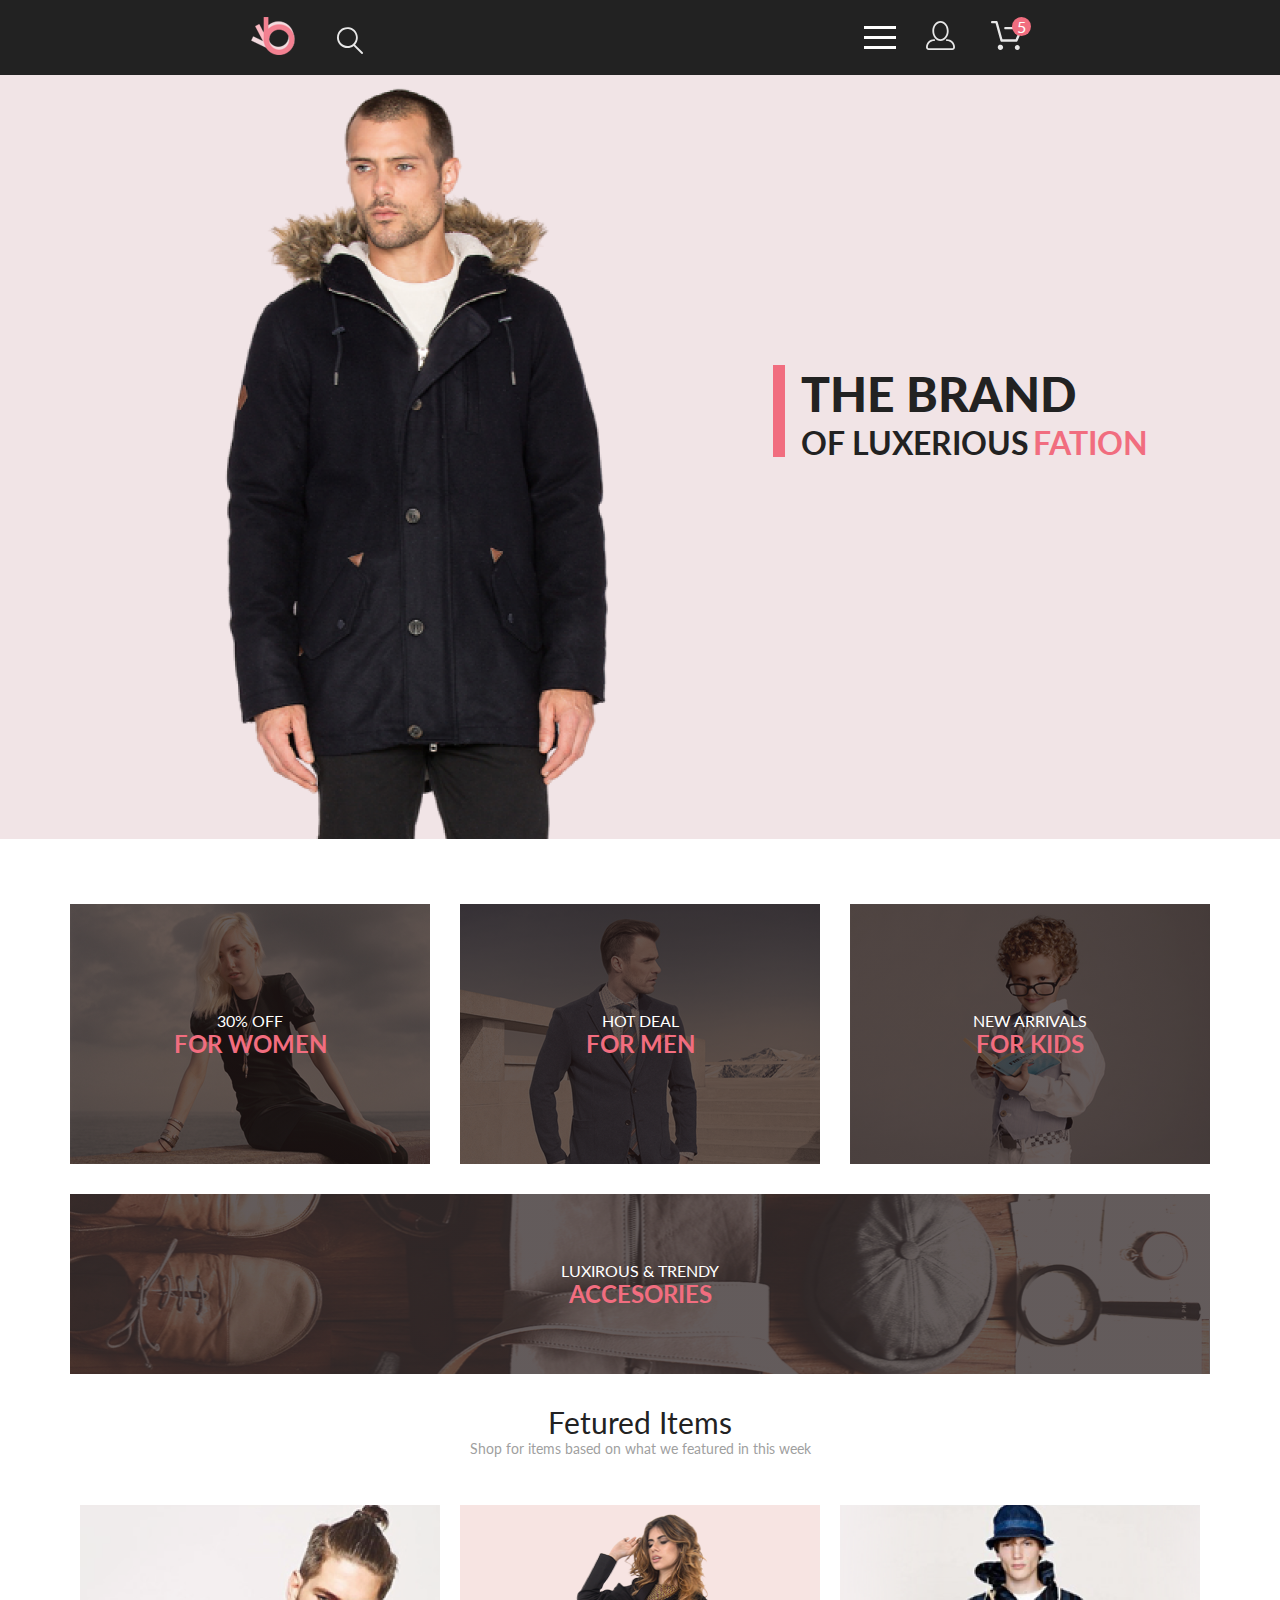
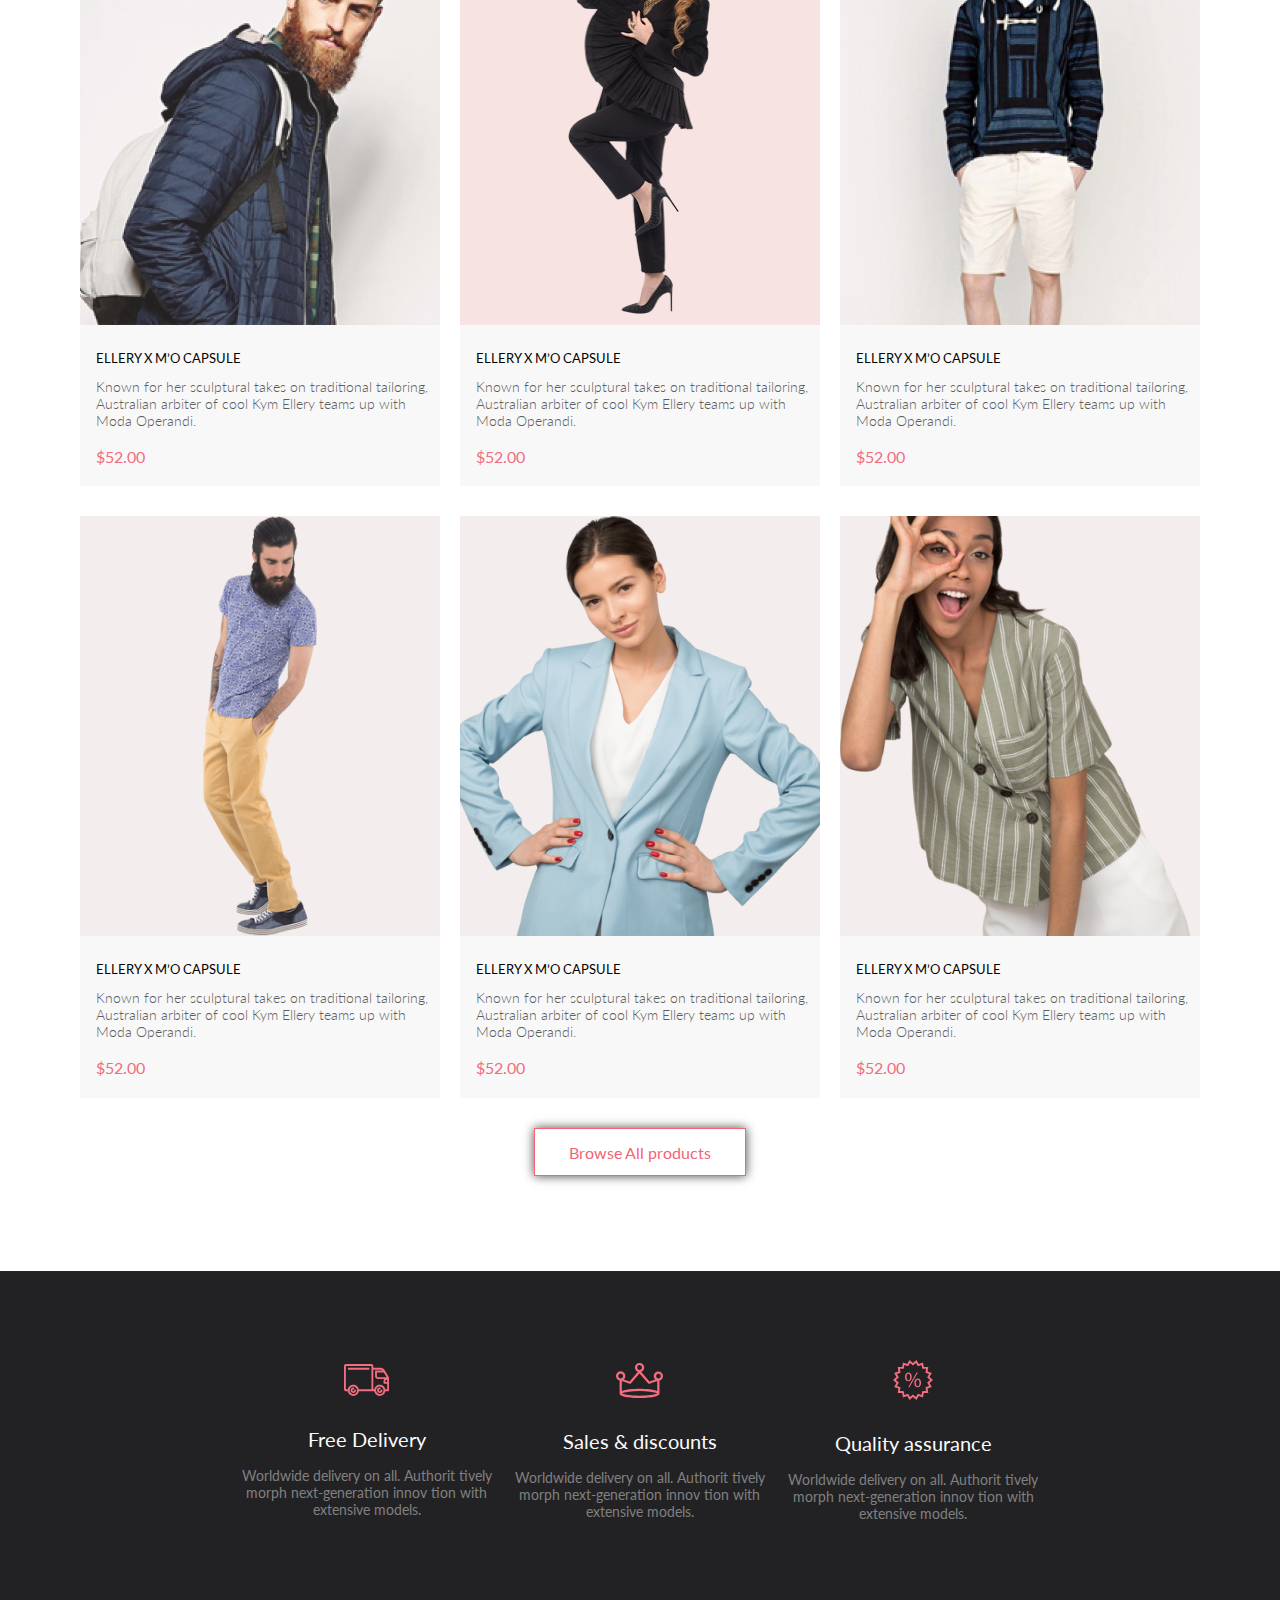
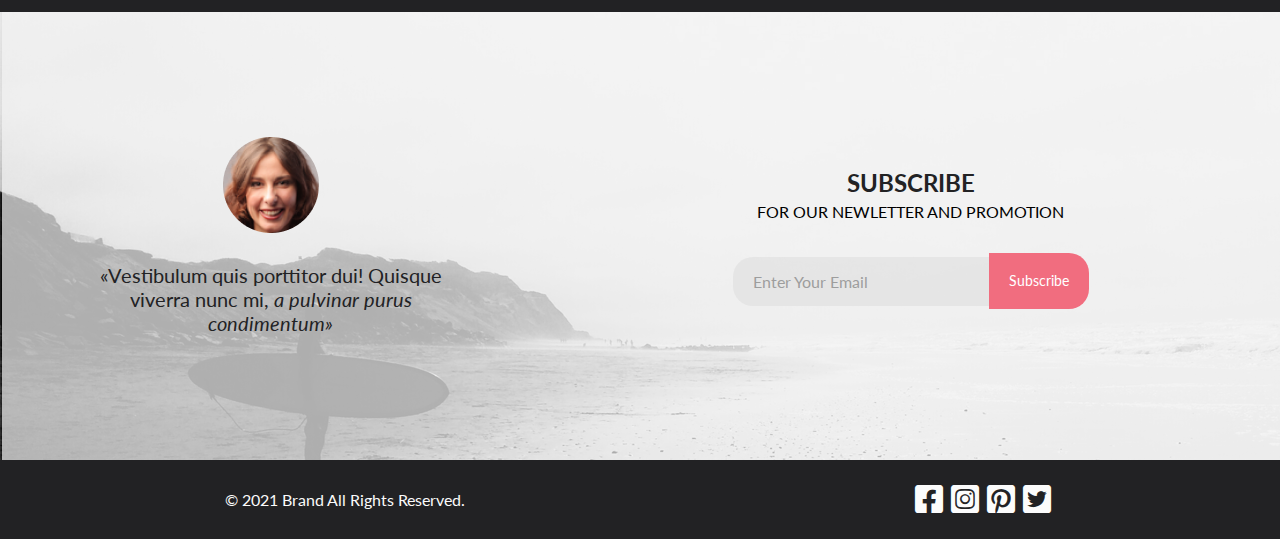
==== commit 254d8693: "Merge pull request #7 from Yaroslav777999/home_work_5" ====
--- a/index.html
+++ b/index.html
@@ -40,10 +40,9 @@
                         </label>
                         <input id="menu-switch" type="checkbox">
                         <ul class="menu-list">
-
+                            <a href="#" class="menu-list-close-btn"></a>
+                            <span class="menu-list-title">menu</span>
                             <li class="menu-list-item">
-                                <span class="menu-list-title">menu</span>
-                                <a href="#" class="menu-list-close-btn"></a>
                                 <a href="#">man</a>
                                 <ul class="menu-sublist">
                                     <li class="menu-sublist-item">
@@ -104,7 +103,6 @@
                                 </ul>
                             </li>
                         </ul>
-
                     </nav>
                     <a href="registration.html" class="profile"><svg width="29" height="29" viewBox="0 0 29 29"
                             class="profile" fill="none" xmlns="http://www.w3.org/2000/svg">
@@ -128,15 +126,14 @@
         </header>
         <main>
             <section class="brand container">
-                <div class="brand_wrp">
-                    <div class="brand_wrp_img"><img src="img/man.png" alt="man"></div>
-                    <div class="brand_box">
-
-                        <div class="brand_box_wrp">
-                            <span class="top_text">the brand</span> <br>
-                            <span class="bottom_text">of&nbsp;luxerious</span>
-                            <span class="bottom_text_fashion">fation</span>
-                        </div>
+
+                <div><img src="img/man.png" alt="man"></div>
+                <div class="brand_box">
+
+                    <div class="brand_box_wrp">
+                        <span class="top_text">the brand</span> <br>
+                        <span class="bottom_text">of&nbsp;luxerious</span>
+                        <span class="bottom_text_fashion">fation</span>
                     </div>
                 </div>
             </section>
@@ -295,85 +292,72 @@
                 </button></div>
 
             <section class="features">
-                <div class="features_wrp">
-                    <div class="feature_item">
-                        <div class="icon"><svg xmlns="http://www.w3.org/2000/svg" width="46" height="32"
-                                viewBox="0 0 46 32" fill="none">
-                                <path
-                                    d="M30.2873 27.2429H14.8103C14.6031 28.5509 13.936 29.742 12.929 30.6021C11.922 31.4621 10.6411 31.9346 9.31682 31.9346C7.99252 31.9346 6.71166 31.4621 5.70464 30.6021C4.69762 29.742 4.03052 28.5509 3.82332 27.2429H1.88631C1.39149 27.2397 0.918139 27.0404 0.570025 26.6887C0.221911 26.337 0.0274507 25.8618 0.0293142 25.3669V1.87695C0.0271852 1.38195 0.221516 0.906335 0.569658 0.554443C0.917801 0.202551 1.39131 0.00317363 1.88631 0H27.4373C27.9322 0.00317353 28.4056 0.202522 28.7536 0.554443C29.1016 0.906364 29.2957 1.38204 29.2933 1.87695V3.78198H36.4143C36.4947 3.78164 36.5747 3.79208 36.6523 3.81299C38.9523 4.01299 40.1093 5.2129 41.3293 7.2749L44.8883 13.3689C44.9732 13.5136 45.018 13.6782 45.0183 13.8459V26.304C45.0194 26.5515 44.9221 26.7892 44.7479 26.9651C44.5737 27.141 44.3369 27.2406 44.0893 27.2419H41.2753C41.0681 28.5499 40.401 29.741 39.394 30.6011C38.387 31.4611 37.1061 31.9336 35.7818 31.9336C34.4575 31.9336 33.1767 31.4611 32.1696 30.6011C31.1626 29.741 30.4955 28.5499 30.2883 27.2419L30.2873 27.2429ZM32.0653 26.304C32.0732 27.0369 32.2977 27.7511 32.7107 28.3567C33.1236 28.9623 33.7065 29.4322 34.3859 29.7073C35.0653 29.9824 35.811 30.0503 36.5289 29.9026C37.2469 29.7548 37.9051 29.398 38.4207 28.877C38.9363 28.3559 39.2862 27.6941 39.4265 26.9746C39.5667 26.2551 39.491 25.5103 39.2088 24.8337C38.9267 24.1572 38.4507 23.5794 37.8408 23.1729C37.2309 22.7663 36.5143 22.5491 35.7813 22.5488C34.791 22.5552 33.8436 22.9543 33.1469 23.6582C32.4503 24.3621 32.0613 25.3136 32.0653 26.304ZM5.60134 26.304C5.60923 27.0369 5.83376 27.7511 6.24669 28.3567C6.65962 28.9623 7.2425 29.4322 7.92192 29.7073C8.60135 29.9824 9.34697 30.0503 10.0649 29.9026C10.7829 29.7548 11.4411 29.398 11.9567 28.877C12.4723 28.3559 12.8222 27.6941 12.9625 26.9746C13.1027 26.2551 13.027 25.5103 12.7448 24.8337C12.4627 24.1572 11.9867 23.5794 11.3768 23.1729C10.7669 22.7663 10.0503 22.5491 9.31731 22.5488C8.32679 22.5549 7.37915 22.9537 6.6823 23.6577C5.98545 24.3617 5.59634 25.3134 5.60033 26.304H5.60134ZM41.2733 25.366H43.1593V19.7478H40.4233C40.3007 19.7473 40.1794 19.7227 40.0664 19.6753C39.9533 19.6279 39.8507 19.5585 39.7644 19.4714C39.6781 19.3843 39.6099 19.281 39.5635 19.1675C39.5172 19.054 39.4937 18.9324 39.4943 18.8098V16.9629C39.494 16.2423 39.7696 15.5488 40.2643 15.0249H33.8853C33.8081 15.0248 33.7312 15.015 33.6563 14.9958C32.9516 14.933 32.2961 14.6081 31.8194 14.0852C31.3428 13.5623 31.0798 12.8794 31.0823 12.1719V7.47192C31.0817 7.34927 31.1052 7.22758 31.1515 7.11401C31.1978 7.00044 31.2661 6.89725 31.3523 6.81006C31.4386 6.72286 31.5412 6.6535 31.6543 6.60596C31.7674 6.55841 31.8887 6.53361 32.0113 6.53296H38.4943C38.15 6.21428 37.7426 5.97123 37.2986 5.81982C36.8545 5.66842 36.3836 5.61187 35.9163 5.65381H29.2933V25.3618H30.2873C30.4945 24.0538 31.1616 22.8627 32.1687 22.0027C33.1757 21.1426 34.4565 20.6702 35.7808 20.6702C37.1051 20.6702 38.386 21.1426 39.393 22.0027C40.4 22.8627 41.0671 24.0538 41.2743 25.3618L41.2733 25.366ZM14.8093 25.366H27.4363V1.87598H1.88631V25.366H3.82332C4.03052 24.058 4.69762 22.8666 5.70464 22.0066C6.71166 21.1465 7.99252 20.6741 9.31682 20.6741C10.6411 20.6741 11.922 21.1465 12.929 22.0066C13.936 22.8666 14.6031 24.058 14.8103 25.366H14.8093ZM41.3513 16.9658V17.875H43.1593V16.0278H42.2803C42.0335 16.0294 41.7973 16.1288 41.6234 16.304C41.4495 16.4792 41.352 16.716 41.3523 16.9629L41.3513 16.9658ZM32.9383 12.1738C32.9372 12.4263 33.0363 12.6691 33.2139 12.8486C33.3914 13.0282 33.6328 13.13 33.8853 13.1318C33.9492 13.1316 34.0129 13.1384 34.0753 13.1519H42.6003L39.8343 8.41602H32.9343L32.9383 12.1738ZM33.0313 26.3059C33.0284 25.5734 33.3162 24.8695 33.8316 24.3489C34.3469 23.8283 35.0478 23.5333 35.7803 23.5288C36.0291 23.5288 36.2677 23.6278 36.4436 23.8037C36.6195 23.9796 36.7183 24.218 36.7183 24.4668C36.7183 24.7156 36.6195 24.9542 36.4436 25.1301C36.2677 25.306 36.0291 25.4048 35.7803 25.4048C35.602 25.4032 35.4272 25.4548 35.2782 25.5527C35.1291 25.6507 35.0125 25.7905 34.9432 25.9548C34.8738 26.1191 34.8548 26.3005 34.8887 26.4756C34.9225 26.6507 35.0076 26.8118 35.1331 26.9385C35.2586 27.0651 35.419 27.1516 35.5938 27.187C35.7686 27.2224 35.9499 27.2051 36.1149 27.1372C36.2798 27.0693 36.4208 26.9538 36.5201 26.8057C36.6193 26.6575 36.6723 26.4833 36.6723 26.3049C36.6723 26.0587 36.7701 25.8226 36.9443 25.6484C37.1184 25.4743 37.3546 25.3765 37.6008 25.3765C37.8471 25.3765 38.0832 25.4743 38.2574 25.6484C38.4315 25.8226 38.5293 26.0587 38.5293 26.3049C38.5293 27.0343 38.2396 27.7338 37.7239 28.2495C37.2081 28.7652 36.5087 29.0549 35.7793 29.0549C35.05 29.0549 34.3505 28.7652 33.8348 28.2495C33.319 27.7338 33.0293 27.0343 33.0293 26.3049L33.0313 26.3059ZM6.56731 26.3059C6.56438 25.5734 6.8522 24.8695 7.36757 24.3489C7.88294 23.8283 8.58378 23.5333 9.31633 23.5288C9.5651 23.5288 9.80369 23.6278 9.9796 23.8037C10.1555 23.9796 10.2543 24.218 10.2543 24.4668C10.2543 24.7156 10.1555 24.9542 9.9796 25.1301C9.80369 25.306 9.5651 25.4048 9.31633 25.4048C9.138 25.4032 8.96319 25.4548 8.81413 25.5527C8.66508 25.6507 8.54849 25.7905 8.47914 25.9548C8.4098 26.1191 8.39082 26.3005 8.42464 26.4756C8.45846 26.6507 8.54354 26.8118 8.66908 26.9385C8.79463 27.0651 8.95498 27.1516 9.12978 27.187C9.30458 27.2224 9.48595 27.2051 9.65087 27.1372C9.81579 27.0693 9.95683 26.9538 10.0561 26.8057C10.1553 26.6575 10.2083 26.4833 10.2083 26.3049C10.2083 26.0587 10.3061 25.8226 10.4803 25.6484C10.6544 25.4743 10.8906 25.3765 11.1368 25.3765C11.3831 25.3765 11.6193 25.4743 11.7934 25.6484C11.9675 25.8226 12.0653 26.0587 12.0653 26.3049C12.0653 27.0343 11.7756 27.7338 11.2599 28.2495C10.7441 28.7652 10.0447 29.0549 9.31532 29.0549C8.58598 29.0549 7.8865 28.7652 7.37078 28.2495C6.85505 27.7338 6.56532 27.0343 6.56532 26.3049L6.56731 26.3059ZM4.70934 5.65991C4.46056 5.65991 4.22198 5.56116 4.04607 5.38525C3.87016 5.20934 3.77132 4.9707 3.77132 4.72192C3.77132 4.47315 3.87016 4.2345 4.04607 4.05859C4.22198 3.88268 4.46056 3.78394 4.70934 3.78394H24.6093C24.8581 3.78394 25.0967 3.88268 25.2726 4.05859C25.4485 4.2345 25.5473 4.47315 25.5473 4.72192C25.5473 4.9707 25.4485 5.20934 25.2726 5.38525C25.0967 5.56116 24.8581 5.65991 24.6093 5.65991H4.70934Z"
-                                    fill="#F16D7F" />
-                            </svg>
-                        </div>
-                        <p class="feature_item_top">Free Delivery</p>
-                        <p class="feature_item_bottom">Worldwide delivery on&nbsp;all. Authorit tively morph
-                            next-generation
-                            innov tion with extensive models.</p>
-                    </div>
-                    <div class="feature_item">
-                        <div class="icon"><svg xmlns="http://www.w3.org/2000/svg" width="48" height="35"
-                                viewBox="0 0 48 35" fill="none">
-                                <path
-                                    d="M42.3938 8.53564C41.1774 8.52335 40.0058 8.99349 39.1351 9.84302C38.2644 10.6925 37.7655 11.8522 37.7479 13.0686C37.751 13.7086 37.892 14.3405 38.1612 14.9211C38.4304 15.5018 38.8215 16.0176 39.3079 16.4336L33.4479 18.4888L25.1089 8.80566C26.0042 8.50693 26.784 7.93646 27.3396 7.17358C27.8953 6.41071 28.1992 5.49331 28.2089 4.54956C28.1837 3.33432 27.6832 2.17743 26.8149 1.3269C25.9465 0.476377 24.7794 0 23.5639 0C22.3484 0 21.1813 0.476377 20.3129 1.3269C19.4446 2.17743 18.9441 3.33432 18.9189 4.54956C18.9285 5.48395 19.2261 6.39274 19.771 7.15186C20.316 7.91097 21.0817 8.48368 21.9639 8.79175L13.6119 18.4917L7.75396 16.4368C8.24003 16.0206 8.63074 15.5045 8.89959 14.9238C9.16843 14.3432 9.30908 13.7116 9.31194 13.0718C9.33497 12.195 9.10937 11.3296 8.6613 10.5757C8.21324 9.82172 7.56095 9.2099 6.77983 8.81104C5.99872 8.41217 5.12072 8.2424 4.24724 8.32153C3.37376 8.40067 2.54051 8.72555 1.8438 9.2583C1.14709 9.79105 0.61538 10.5101 0.310108 11.3323C0.00483695 12.1545 -0.0615238 13.0462 0.118702 13.9045C0.298928 14.7629 0.718349 15.5526 1.32854 16.1826C1.93873 16.8126 2.7148 17.2571 3.56694 17.4646V29.7556C3.5743 29.8376 3.59101 29.9184 3.61687 29.9966C3.58394 30.1233 3.56721 30.2538 3.56694 30.3848C3.56694 34.7968 21.4859 34.9268 23.5289 34.9268C25.5719 34.9268 43.4909 34.7978 43.4909 30.3848C43.4902 30.2539 43.4733 30.1234 43.4408 29.9966C43.4685 29.9189 43.4853 29.8379 43.4909 29.7556V17.4646C44.5898 17.2244 45.5595 16.5828 46.2103 15.6653C46.861 14.7478 47.1458 13.6204 47.0091 12.5039C46.8724 11.3874 46.3239 10.3621 45.471 9.62866C44.6181 8.89526 43.5223 8.50653 42.3979 8.53857L42.3938 8.53564ZM21.1749 4.55176C21.1633 4.07755 21.2934 3.61062 21.5485 3.21069C21.8036 2.81076 22.172 2.49591 22.6069 2.3064C23.0417 2.11688 23.5232 2.06132 23.9898 2.14673C24.4564 2.23214 24.887 2.45463 25.2265 2.78589C25.566 3.11715 25.7991 3.542 25.8959 4.00635C25.9928 4.4707 25.9491 4.95345 25.7703 5.39282C25.5916 5.8322 25.2859 6.20831 24.8924 6.47314C24.4988 6.73798 24.0353 6.8795 23.561 6.87964C22.9362 6.88605 22.3343 6.64481 21.8871 6.2085C21.44 5.77218 21.1838 5.17647 21.1749 4.55176ZM13.5849 20.8276C13.8019 20.9026 14.0362 20.9113 14.2581 20.8525C14.48 20.7938 14.6794 20.6701 14.8309 20.4976L23.5309 10.3977L32.2309 20.4976C32.3821 20.6702 32.5813 20.7938 32.803 20.8528C33.0248 20.9117 33.2589 20.9033 33.4759 20.8286L41.2339 18.1038V28.0408C36.3489 25.9188 25.1249 25.8406 23.5339 25.8406C21.9429 25.8406 10.7149 25.9198 5.83391 28.0408V18.1038L13.5849 20.8276ZM23.5279 32.7166C14.8279 32.7166 9.27888 31.7057 6.97087 30.8547C6.6198 30.7373 6.28407 30.578 5.97087 30.3806C6.69287 29.8596 9.03194 29.1487 12.9369 28.6487C19.9723 27.844 27.0765 27.844 34.1119 28.6487C38.0119 29.1487 40.357 29.8596 41.077 30.3806C40.7663 30.5794 40.4321 30.7388 40.082 30.8547C37.78 31.7037 32.2359 32.7166 23.5279 32.7166ZM2.28093 13.0686C2.2698 12.5945 2.40025 12.1279 2.65557 11.7283C2.91089 11.3286 3.27952 11.0139 3.71441 10.8247C4.14929 10.6355 4.63063 10.5801 5.0971 10.6658C5.56356 10.7514 5.99399 10.9743 6.3333 11.3057C6.67261 11.637 6.90543 12.0618 7.00212 12.5261C7.09882 12.9904 7.05498 13.4731 6.87615 13.9124C6.69732 14.3516 6.39159 14.7277 5.9981 14.9924C5.6046 15.2572 5.14118 15.3986 4.66692 15.3987C4.04176 15.4054 3.43941 15.1638 2.99212 14.7271C2.54482 14.2903 2.28911 13.6937 2.28093 13.0686ZM42.3938 15.3987C41.9359 15.3875 41.4914 15.2414 41.116 14.9788C40.7406 14.7162 40.451 14.3487 40.2834 13.9224C40.1158 13.496 40.0776 13.0297 40.1738 12.5818C40.2699 12.1339 40.496 11.7241 40.8238 11.4041C41.1516 11.084 41.5664 10.8677 42.0165 10.7822C42.4666 10.6968 42.9319 10.7459 43.3542 10.9236C43.7765 11.1013 44.137 11.3997 44.3906 11.7812C44.6442 12.1628 44.7796 12.6105 44.78 13.0686C44.7713 13.6935 44.5153 14.2895 44.068 14.7261C43.6208 15.1626 43.0188 15.4041 42.3938 15.3977V15.3987Z"
-                                    fill="#F16D7F" />
-                            </svg>
-                        </div>
-                        <p class="feature_item_top">Sales &amp;&nbsp;discounts</p>
-                        <p class="feature_item_bottom">Worldwide delivery on&nbsp;all. Authorit tively morph
-                            next-generation
-                            innov
-                            tion with extensive models.</p>
-                    </div>
-
-                    <div class="feature_item">
-                        <div class="icon"><svg xmlns="http://www.w3.org/2000/svg" width="40" height="40"
-                                viewBox="0 0 40 40" fill="none">
-                                <path
-                                    d="M19.994 37.0239L16.523 39.9238L14.235 36.0039L9.995 37.5159L9.17297 33.0359L4.67999 32.991L5.41199 28.491L1.20398 26.8909L3.414 22.925L0 19.96L3.41199 16.9929L1.20203 13.0278L5.41101 11.428L4.67798 6.93286L9.172 6.88892L9.99402 2.40894L14.234 3.91992L16.522 0L19.993 2.8999L23.464 0L25.753 3.9209L29.993 2.40894L30.814 6.88989L35.308 6.93481L34.576 11.4299L38.784 13.03L36.574 16.9958L39.986 19.9609L36.574 22.928L38.783 26.894L34.574 28.4939L35.307 32.988L30.812 33.033L29.991 37.5139L25.753 36.0029L23.464 39.9229L19.994 37.0239ZM21.2 35.541L22.961 37.012L24.122 35.022L24.914 33.666L26.382 34.189L28.533 34.957L28.95 32.6838L29.235 31.1289L30.796 31.113L33.078 31.092L32.706 28.8098L32.452 27.25L33.911 26.696L36.045 25.8828L34.925 23.873L34.159 22.498L35.342 21.4709L37.076 19.9609L35.343 18.4609L34.16 17.4319L34.926 16.0559L36.047 14.0449L33.913 13.2339L32.454 12.6809L32.709 11.1208L33.081 8.83984L30.799 8.81689L29.239 8.80103L28.954 7.24683L28.538 4.97388L26.386 5.74097L24.918 6.26392L24.125 4.90698L22.963 2.91699L21.201 4.38794L19.996 5.39282L18.791 4.38794L17.03 2.91699L15.869 4.90601L15.077 6.26294L13.608 5.73999L11.458 4.97192L11.04 7.24585L10.755 8.80005L9.19501 8.81592L6.914 8.83789L7.28601 11.1199L7.53998 12.678L6.08099 13.2329L3.94598 14.0439L5.06702 16.0549L5.83301 17.4299L4.65002 18.459L2.91602 19.967L4.64899 21.4739L5.83197 22.5029L5.06598 23.8779L3.94501 25.8879L6.078 26.698L7.53802 27.2529L7.28302 28.812L6.91199 31.0959L9.19299 31.1189L10.753 31.135L11.038 32.6899L11.455 34.9619L13.607 34.1948L15.076 33.6719L15.868 35.0288L17.03 37.019L18.791 35.5479L19.996 34.543L21.2 35.541ZM21.318 23.02C21.318 20.093 22.883 18.4648 24.777 18.4648C26.783 18.4648 28.077 20.0279 28.077 22.7949C28.077 25.8539 26.492 27.3718 24.662 27.3718C22.883 27.3718 21.338 25.922 21.318 23.02ZM22.839 22.9319C22.816 24.7829 23.521 26.1899 24.711 26.1899C25.988 26.1899 26.561 24.8049 26.561 22.8899C26.561 21.1249 26.054 19.6528 24.711 19.6528C23.5 19.6488 22.839 21.1029 22.839 22.9309V22.9319ZM15.194 27.332L23.609 12.613H24.842L16.427 27.332H15.194ZM11.979 16.99C11.979 14.09 13.542 12.458 15.437 12.458C17.437 12.458 18.763 14.022 18.763 16.79C18.763 19.848 17.177 21.365 15.327 21.365C13.544 21.365 12 19.915 11.979 16.991V16.99ZM13.521 16.9238C13.477 18.7748 14.162 20.1809 15.371 20.1829C16.648 20.1829 17.221 18.7988 17.221 16.8828C17.221 15.1168 16.714 13.645 15.371 13.645C14.162 13.642 13.521 15.092 13.521 16.925V16.9238Z"
-                                    fill="#F16D7F" />
-                            </svg></div>
-                        <p class="feature_item_top">Quality assurance</p>
-                        <p class="feature_item_bottom">Worldwide delivery on&nbsp;all. Authorit tively morph
-                            next-generation
-                            innov tion with
-                            extensive models.</p>
-                    </div>
+                <div class="feature_item">
+                    <div class="icon"><svg xmlns="http://www.w3.org/2000/svg" width="46" height="32" viewBox="0 0 46 32"
+                            fill="none">
+                            <path
+                                d="M30.2873 27.2429H14.8103C14.6031 28.5509 13.936 29.742 12.929 30.6021C11.922 31.4621 10.6411 31.9346 9.31682 31.9346C7.99252 31.9346 6.71166 31.4621 5.70464 30.6021C4.69762 29.742 4.03052 28.5509 3.82332 27.2429H1.88631C1.39149 27.2397 0.918139 27.0404 0.570025 26.6887C0.221911 26.337 0.0274507 25.8618 0.0293142 25.3669V1.87695C0.0271852 1.38195 0.221516 0.906335 0.569658 0.554443C0.917801 0.202551 1.39131 0.00317363 1.88631 0H27.4373C27.9322 0.00317353 28.4056 0.202522 28.7536 0.554443C29.1016 0.906364 29.2957 1.38204 29.2933 1.87695V3.78198H36.4143C36.4947 3.78164 36.5747 3.79208 36.6523 3.81299C38.9523 4.01299 40.1093 5.2129 41.3293 7.2749L44.8883 13.3689C44.9732 13.5136 45.018 13.6782 45.0183 13.8459V26.304C45.0194 26.5515 44.9221 26.7892 44.7479 26.9651C44.5737 27.141 44.3369 27.2406 44.0893 27.2419H41.2753C41.0681 28.5499 40.401 29.741 39.394 30.6011C38.387 31.4611 37.1061 31.9336 35.7818 31.9336C34.4575 31.9336 33.1767 31.4611 32.1696 30.6011C31.1626 29.741 30.4955 28.5499 30.2883 27.2419L30.2873 27.2429ZM32.0653 26.304C32.0732 27.0369 32.2977 27.7511 32.7107 28.3567C33.1236 28.9623 33.7065 29.4322 34.3859 29.7073C35.0653 29.9824 35.811 30.0503 36.5289 29.9026C37.2469 29.7548 37.9051 29.398 38.4207 28.877C38.9363 28.3559 39.2862 27.6941 39.4265 26.9746C39.5667 26.2551 39.491 25.5103 39.2088 24.8337C38.9267 24.1572 38.4507 23.5794 37.8408 23.1729C37.2309 22.7663 36.5143 22.5491 35.7813 22.5488C34.791 22.5552 33.8436 22.9543 33.1469 23.6582C32.4503 24.3621 32.0613 25.3136 32.0653 26.304ZM5.60134 26.304C5.60923 27.0369 5.83376 27.7511 6.24669 28.3567C6.65962 28.9623 7.2425 29.4322 7.92192 29.7073C8.60135 29.9824 9.34697 30.0503 10.0649 29.9026C10.7829 29.7548 11.4411 29.398 11.9567 28.877C12.4723 28.3559 12.8222 27.6941 12.9625 26.9746C13.1027 26.2551 13.027 25.5103 12.7448 24.8337C12.4627 24.1572 11.9867 23.5794 11.3768 23.1729C10.7669 22.7663 10.0503 22.5491 9.31731 22.5488C8.32679 22.5549 7.37915 22.9537 6.6823 23.6577C5.98545 24.3617 5.59634 25.3134 5.60033 26.304H5.60134ZM41.2733 25.366H43.1593V19.7478H40.4233C40.3007 19.7473 40.1794 19.7227 40.0664 19.6753C39.9533 19.6279 39.8507 19.5585 39.7644 19.4714C39.6781 19.3843 39.6099 19.281 39.5635 19.1675C39.5172 19.054 39.4937 18.9324 39.4943 18.8098V16.9629C39.494 16.2423 39.7696 15.5488 40.2643 15.0249H33.8853C33.8081 15.0248 33.7312 15.015 33.6563 14.9958C32.9516 14.933 32.2961 14.6081 31.8194 14.0852C31.3428 13.5623 31.0798 12.8794 31.0823 12.1719V7.47192C31.0817 7.34927 31.1052 7.22758 31.1515 7.11401C31.1978 7.00044 31.2661 6.89725 31.3523 6.81006C31.4386 6.72286 31.5412 6.6535 31.6543 6.60596C31.7674 6.55841 31.8887 6.53361 32.0113 6.53296H38.4943C38.15 6.21428 37.7426 5.97123 37.2986 5.81982C36.8545 5.66842 36.3836 5.61187 35.9163 5.65381H29.2933V25.3618H30.2873C30.4945 24.0538 31.1616 22.8627 32.1687 22.0027C33.1757 21.1426 34.4565 20.6702 35.7808 20.6702C37.1051 20.6702 38.386 21.1426 39.393 22.0027C40.4 22.8627 41.0671 24.0538 41.2743 25.3618L41.2733 25.366ZM14.8093 25.366H27.4363V1.87598H1.88631V25.366H3.82332C4.03052 24.058 4.69762 22.8666 5.70464 22.0066C6.71166 21.1465 7.99252 20.6741 9.31682 20.6741C10.6411 20.6741 11.922 21.1465 12.929 22.0066C13.936 22.8666 14.6031 24.058 14.8103 25.366H14.8093ZM41.3513 16.9658V17.875H43.1593V16.0278H42.2803C42.0335 16.0294 41.7973 16.1288 41.6234 16.304C41.4495 16.4792 41.352 16.716 41.3523 16.9629L41.3513 16.9658ZM32.9383 12.1738C32.9372 12.4263 33.0363 12.6691 33.2139 12.8486C33.3914 13.0282 33.6328 13.13 33.8853 13.1318C33.9492 13.1316 34.0129 13.1384 34.0753 13.1519H42.6003L39.8343 8.41602H32.9343L32.9383 12.1738ZM33.0313 26.3059C33.0284 25.5734 33.3162 24.8695 33.8316 24.3489C34.3469 23.8283 35.0478 23.5333 35.7803 23.5288C36.0291 23.5288 36.2677 23.6278 36.4436 23.8037C36.6195 23.9796 36.7183 24.218 36.7183 24.4668C36.7183 24.7156 36.6195 24.9542 36.4436 25.1301C36.2677 25.306 36.0291 25.4048 35.7803 25.4048C35.602 25.4032 35.4272 25.4548 35.2782 25.5527C35.1291 25.6507 35.0125 25.7905 34.9432 25.9548C34.8738 26.1191 34.8548 26.3005 34.8887 26.4756C34.9225 26.6507 35.0076 26.8118 35.1331 26.9385C35.2586 27.0651 35.419 27.1516 35.5938 27.187C35.7686 27.2224 35.9499 27.2051 36.1149 27.1372C36.2798 27.0693 36.4208 26.9538 36.5201 26.8057C36.6193 26.6575 36.6723 26.4833 36.6723 26.3049C36.6723 26.0587 36.7701 25.8226 36.9443 25.6484C37.1184 25.4743 37.3546 25.3765 37.6008 25.3765C37.8471 25.3765 38.0832 25.4743 38.2574 25.6484C38.4315 25.8226 38.5293 26.0587 38.5293 26.3049C38.5293 27.0343 38.2396 27.7338 37.7239 28.2495C37.2081 28.7652 36.5087 29.0549 35.7793 29.0549C35.05 29.0549 34.3505 28.7652 33.8348 28.2495C33.319 27.7338 33.0293 27.0343 33.0293 26.3049L33.0313 26.3059ZM6.56731 26.3059C6.56438 25.5734 6.8522 24.8695 7.36757 24.3489C7.88294 23.8283 8.58378 23.5333 9.31633 23.5288C9.5651 23.5288 9.80369 23.6278 9.9796 23.8037C10.1555 23.9796 10.2543 24.218 10.2543 24.4668C10.2543 24.7156 10.1555 24.9542 9.9796 25.1301C9.80369 25.306 9.5651 25.4048 9.31633 25.4048C9.138 25.4032 8.96319 25.4548 8.81413 25.5527C8.66508 25.6507 8.54849 25.7905 8.47914 25.9548C8.4098 26.1191 8.39082 26.3005 8.42464 26.4756C8.45846 26.6507 8.54354 26.8118 8.66908 26.9385C8.79463 27.0651 8.95498 27.1516 9.12978 27.187C9.30458 27.2224 9.48595 27.2051 9.65087 27.1372C9.81579 27.0693 9.95683 26.9538 10.0561 26.8057C10.1553 26.6575 10.2083 26.4833 10.2083 26.3049C10.2083 26.0587 10.3061 25.8226 10.4803 25.6484C10.6544 25.4743 10.8906 25.3765 11.1368 25.3765C11.3831 25.3765 11.6193 25.4743 11.7934 25.6484C11.9675 25.8226 12.0653 26.0587 12.0653 26.3049C12.0653 27.0343 11.7756 27.7338 11.2599 28.2495C10.7441 28.7652 10.0447 29.0549 9.31532 29.0549C8.58598 29.0549 7.8865 28.7652 7.37078 28.2495C6.85505 27.7338 6.56532 27.0343 6.56532 26.3049L6.56731 26.3059ZM4.70934 5.65991C4.46056 5.65991 4.22198 5.56116 4.04607 5.38525C3.87016 5.20934 3.77132 4.9707 3.77132 4.72192C3.77132 4.47315 3.87016 4.2345 4.04607 4.05859C4.22198 3.88268 4.46056 3.78394 4.70934 3.78394H24.6093C24.8581 3.78394 25.0967 3.88268 25.2726 4.05859C25.4485 4.2345 25.5473 4.47315 25.5473 4.72192C25.5473 4.9707 25.4485 5.20934 25.2726 5.38525C25.0967 5.56116 24.8581 5.65991 24.6093 5.65991H4.70934Z"
+                                fill="#F16D7F" />
+                        </svg>
+                    </div>
+                    <p class="feature_item_top">Free Delivery</p>
+                    <p class="feature_item_bottom">Worldwide delivery on&nbsp;all. Authorit tively morph next-generation
+                        innov tion with extensive models.</p>
+                </div>
+                <div class="feature_item">
+                    <div class="icon"><svg xmlns="http://www.w3.org/2000/svg" width="48" height="35" viewBox="0 0 48 35"
+                            fill="none">
+                            <path
+                                d="M42.3938 8.53564C41.1774 8.52335 40.0058 8.99349 39.1351 9.84302C38.2644 10.6925 37.7655 11.8522 37.7479 13.0686C37.751 13.7086 37.892 14.3405 38.1612 14.9211C38.4304 15.5018 38.8215 16.0176 39.3079 16.4336L33.4479 18.4888L25.1089 8.80566C26.0042 8.50693 26.784 7.93646 27.3396 7.17358C27.8953 6.41071 28.1992 5.49331 28.2089 4.54956C28.1837 3.33432 27.6832 2.17743 26.8149 1.3269C25.9465 0.476377 24.7794 0 23.5639 0C22.3484 0 21.1813 0.476377 20.3129 1.3269C19.4446 2.17743 18.9441 3.33432 18.9189 4.54956C18.9285 5.48395 19.2261 6.39274 19.771 7.15186C20.316 7.91097 21.0817 8.48368 21.9639 8.79175L13.6119 18.4917L7.75396 16.4368C8.24003 16.0206 8.63074 15.5045 8.89959 14.9238C9.16843 14.3432 9.30908 13.7116 9.31194 13.0718C9.33497 12.195 9.10937 11.3296 8.6613 10.5757C8.21324 9.82172 7.56095 9.2099 6.77983 8.81104C5.99872 8.41217 5.12072 8.2424 4.24724 8.32153C3.37376 8.40067 2.54051 8.72555 1.8438 9.2583C1.14709 9.79105 0.61538 10.5101 0.310108 11.3323C0.00483695 12.1545 -0.0615238 13.0462 0.118702 13.9045C0.298928 14.7629 0.718349 15.5526 1.32854 16.1826C1.93873 16.8126 2.7148 17.2571 3.56694 17.4646V29.7556C3.5743 29.8376 3.59101 29.9184 3.61687 29.9966C3.58394 30.1233 3.56721 30.2538 3.56694 30.3848C3.56694 34.7968 21.4859 34.9268 23.5289 34.9268C25.5719 34.9268 43.4909 34.7978 43.4909 30.3848C43.4902 30.2539 43.4733 30.1234 43.4408 29.9966C43.4685 29.9189 43.4853 29.8379 43.4909 29.7556V17.4646C44.5898 17.2244 45.5595 16.5828 46.2103 15.6653C46.861 14.7478 47.1458 13.6204 47.0091 12.5039C46.8724 11.3874 46.3239 10.3621 45.471 9.62866C44.6181 8.89526 43.5223 8.50653 42.3979 8.53857L42.3938 8.53564ZM21.1749 4.55176C21.1633 4.07755 21.2934 3.61062 21.5485 3.21069C21.8036 2.81076 22.172 2.49591 22.6069 2.3064C23.0417 2.11688 23.5232 2.06132 23.9898 2.14673C24.4564 2.23214 24.887 2.45463 25.2265 2.78589C25.566 3.11715 25.7991 3.542 25.8959 4.00635C25.9928 4.4707 25.9491 4.95345 25.7703 5.39282C25.5916 5.8322 25.2859 6.20831 24.8924 6.47314C24.4988 6.73798 24.0353 6.8795 23.561 6.87964C22.9362 6.88605 22.3343 6.64481 21.8871 6.2085C21.44 5.77218 21.1838 5.17647 21.1749 4.55176ZM13.5849 20.8276C13.8019 20.9026 14.0362 20.9113 14.2581 20.8525C14.48 20.7938 14.6794 20.6701 14.8309 20.4976L23.5309 10.3977L32.2309 20.4976C32.3821 20.6702 32.5813 20.7938 32.803 20.8528C33.0248 20.9117 33.2589 20.9033 33.4759 20.8286L41.2339 18.1038V28.0408C36.3489 25.9188 25.1249 25.8406 23.5339 25.8406C21.9429 25.8406 10.7149 25.9198 5.83391 28.0408V18.1038L13.5849 20.8276ZM23.5279 32.7166C14.8279 32.7166 9.27888 31.7057 6.97087 30.8547C6.6198 30.7373 6.28407 30.578 5.97087 30.3806C6.69287 29.8596 9.03194 29.1487 12.9369 28.6487C19.9723 27.844 27.0765 27.844 34.1119 28.6487C38.0119 29.1487 40.357 29.8596 41.077 30.3806C40.7663 30.5794 40.4321 30.7388 40.082 30.8547C37.78 31.7037 32.2359 32.7166 23.5279 32.7166ZM2.28093 13.0686C2.2698 12.5945 2.40025 12.1279 2.65557 11.7283C2.91089 11.3286 3.27952 11.0139 3.71441 10.8247C4.14929 10.6355 4.63063 10.5801 5.0971 10.6658C5.56356 10.7514 5.99399 10.9743 6.3333 11.3057C6.67261 11.637 6.90543 12.0618 7.00212 12.5261C7.09882 12.9904 7.05498 13.4731 6.87615 13.9124C6.69732 14.3516 6.39159 14.7277 5.9981 14.9924C5.6046 15.2572 5.14118 15.3986 4.66692 15.3987C4.04176 15.4054 3.43941 15.1638 2.99212 14.7271C2.54482 14.2903 2.28911 13.6937 2.28093 13.0686ZM42.3938 15.3987C41.9359 15.3875 41.4914 15.2414 41.116 14.9788C40.7406 14.7162 40.451 14.3487 40.2834 13.9224C40.1158 13.496 40.0776 13.0297 40.1738 12.5818C40.2699 12.1339 40.496 11.7241 40.8238 11.4041C41.1516 11.084 41.5664 10.8677 42.0165 10.7822C42.4666 10.6968 42.9319 10.7459 43.3542 10.9236C43.7765 11.1013 44.137 11.3997 44.3906 11.7812C44.6442 12.1628 44.7796 12.6105 44.78 13.0686C44.7713 13.6935 44.5153 14.2895 44.068 14.7261C43.6208 15.1626 43.0188 15.4041 42.3938 15.3977V15.3987Z"
+                                fill="#F16D7F" />
+                        </svg>
+                    </div>
+                    <p class="feature_item_top">Sales &amp;&nbsp;discounts</p>
+                    <p class="feature_item_bottom">Worldwide delivery on&nbsp;all. Authorit tively morph next-generation
+                        innov
+                        tion with extensive models.</p>
+                </div>
+
+                <div class="feature_item">
+                    <div class="icon"><svg xmlns="http://www.w3.org/2000/svg" width="40" height="40" viewBox="0 0 40 40"
+                            fill="none">
+                            <path
+                                d="M19.994 37.0239L16.523 39.9238L14.235 36.0039L9.995 37.5159L9.17297 33.0359L4.67999 32.991L5.41199 28.491L1.20398 26.8909L3.414 22.925L0 19.96L3.41199 16.9929L1.20203 13.0278L5.41101 11.428L4.67798 6.93286L9.172 6.88892L9.99402 2.40894L14.234 3.91992L16.522 0L19.993 2.8999L23.464 0L25.753 3.9209L29.993 2.40894L30.814 6.88989L35.308 6.93481L34.576 11.4299L38.784 13.03L36.574 16.9958L39.986 19.9609L36.574 22.928L38.783 26.894L34.574 28.4939L35.307 32.988L30.812 33.033L29.991 37.5139L25.753 36.0029L23.464 39.9229L19.994 37.0239ZM21.2 35.541L22.961 37.012L24.122 35.022L24.914 33.666L26.382 34.189L28.533 34.957L28.95 32.6838L29.235 31.1289L30.796 31.113L33.078 31.092L32.706 28.8098L32.452 27.25L33.911 26.696L36.045 25.8828L34.925 23.873L34.159 22.498L35.342 21.4709L37.076 19.9609L35.343 18.4609L34.16 17.4319L34.926 16.0559L36.047 14.0449L33.913 13.2339L32.454 12.6809L32.709 11.1208L33.081 8.83984L30.799 8.81689L29.239 8.80103L28.954 7.24683L28.538 4.97388L26.386 5.74097L24.918 6.26392L24.125 4.90698L22.963 2.91699L21.201 4.38794L19.996 5.39282L18.791 4.38794L17.03 2.91699L15.869 4.90601L15.077 6.26294L13.608 5.73999L11.458 4.97192L11.04 7.24585L10.755 8.80005L9.19501 8.81592L6.914 8.83789L7.28601 11.1199L7.53998 12.678L6.08099 13.2329L3.94598 14.0439L5.06702 16.0549L5.83301 17.4299L4.65002 18.459L2.91602 19.967L4.64899 21.4739L5.83197 22.5029L5.06598 23.8779L3.94501 25.8879L6.078 26.698L7.53802 27.2529L7.28302 28.812L6.91199 31.0959L9.19299 31.1189L10.753 31.135L11.038 32.6899L11.455 34.9619L13.607 34.1948L15.076 33.6719L15.868 35.0288L17.03 37.019L18.791 35.5479L19.996 34.543L21.2 35.541ZM21.318 23.02C21.318 20.093 22.883 18.4648 24.777 18.4648C26.783 18.4648 28.077 20.0279 28.077 22.7949C28.077 25.8539 26.492 27.3718 24.662 27.3718C22.883 27.3718 21.338 25.922 21.318 23.02ZM22.839 22.9319C22.816 24.7829 23.521 26.1899 24.711 26.1899C25.988 26.1899 26.561 24.8049 26.561 22.8899C26.561 21.1249 26.054 19.6528 24.711 19.6528C23.5 19.6488 22.839 21.1029 22.839 22.9309V22.9319ZM15.194 27.332L23.609 12.613H24.842L16.427 27.332H15.194ZM11.979 16.99C11.979 14.09 13.542 12.458 15.437 12.458C17.437 12.458 18.763 14.022 18.763 16.79C18.763 19.848 17.177 21.365 15.327 21.365C13.544 21.365 12 19.915 11.979 16.991V16.99ZM13.521 16.9238C13.477 18.7748 14.162 20.1809 15.371 20.1829C16.648 20.1829 17.221 18.7988 17.221 16.8828C17.221 15.1168 16.714 13.645 15.371 13.645C14.162 13.642 13.521 15.092 13.521 16.925V16.9238Z"
+                                fill="#F16D7F" />
+                        </svg></div>
+                    <p class="feature_item_top">Quality assurance</p>
+                    <p class="feature_item_bottom">Worldwide delivery on&nbsp;all. Authorit tively morph next-generation
+                        innov tion with
+                        extensive models.</p>
                 </div>
             </section>
         </main>
 
 
         <footer class="footer">
-
             <div class="footer_top">
-                <div class="footer_wrp">
-                    <div class="footer_left">
-                        <img src="img/girl.png" alt="girl" width="96">
-                        <p class="footer_text">&laquo;Vestibulum quis porttitor dui! Quisque viverra nunc&nbsp;mi,
-                            <i>a&nbsp;pulvinar purus
-                                condimentum&raquo;</i> </p>
-                    </div>
-
-                    <div class="subscribe">
-                        <h3 class="subscribe_text">subscribe</h3>
-                        <p class="subscribe_p"> FOR OUR NEWLETTER AND PROMOTION</p>
-                        <form action="#" class="subscribe_box">
-                            <input type="email" class="email" placeholder="Enter Your Email"
-                                pattern="\S+@[a-z]+.[a-z]+">
-                            <input type="submit" class="subscribe_btn" value="Subscribe">
-                        </form>
-                    </div>
+                <div class="footer_left">
+                    <img src="img/girl.png" alt="girl">
+                    <p class="footer_text">&laquo;Vestibulum quis porttitor dui! Quisque viverra nunc&nbsp;mi,
+                        <i>a&nbsp;pulvinar purus
+                            condimentum&raquo;</i> </p>
+                </div>
+                <div class="subscribe">
+                    <h3 class="subscribe_text">subscribe</h3>
+                    <p class="subscribe_p"> FOR OUR NEWLETTER AND PROMOTION</p>
+                    <form action="#" class="subscribe_box">
+                        <input type="email" class="email" placeholder="Enter Your Email" pattern="\S+@[a-z]+.[a-z]+">
+                        <input type="submit" class="subscribe_btn" value="Subscribe">
+                    </form>
                 </div>
             </div>
-
             <div class="footer_bottom">
-                <div class="footer_wrp">
-                    <p class="copy-rigths">&copy;&nbsp;2021 Brand All Rights Reserved.</p>
-                    <div class="social_icons">
-                        <a href="#"><i class="fab fa-facebook-square"></i></a>
-                        <a href="#"><i class="fab fa-instagram-square"></i></a>
-                        <a href="#"><i class="fab fa-pinterest-square"></i></a>
-                        <a href="#"><i class="fab fa-twitter-square"></i></a>
-                    </div>
+                <p class="copy-rigths">&copy;&nbsp;2021 Brand All Rights Reserved.</p>
+                <div class="social_icons">
+                    <a href="#"><i class="fab fa-facebook-square"></i></a>
+                    <a href="#"><i class="fab fa-instagram-square"></i></a>
+                    <a href="#"><i class="fab fa-pinterest-square"></i></a>
+                    <a href="#"><i class="fab fa-twitter-square"></i></a>
                 </div>
             </div>
 
--- a/css/style.css
+++ b/css/style.css
@@ -1,5 +1,5 @@
 * {
-    /* margin: 0 auto; */
+    margin: 0 auto;
     font-family: Lato;
 }
 
@@ -29,10 +29,10 @@
 
 .page_header_container {
 
-    max-width: 1140px;
+    max-width: 1600px;
     margin: 0 auto;
     display: flex;
-    justify-content: space-between;
+    justify-content: center;
     align-content: center;
 }
 
@@ -179,7 +179,7 @@
     padding: 0;
     /* border: 1px solid black; */
     position: relative;
-    top: -55px;
+    top: 0;
     left: 170px;
 }
 
@@ -384,7 +384,6 @@
     display: flex;
     flex-direction: column;
     margin-bottom: 48px;
-    align-items: center;
 }
 
 .cart {
@@ -414,17 +413,6 @@
 /* end of header part */
 
 /* brand */
-.brand_wrp {
-    max-width: 1140px;
-    display: flex;
-    justify-content: space-between;
-    margin-right: 430px;
-
-}
-
-.brand_wrp_img {
-    margin-right: 100px;
-}
 
 .brand {
 
@@ -432,7 +420,6 @@
     background: #F1E4E6;
     display: flex;
     margin-bottom: 65px;
-    justify-content: center;
 }
 
 .brand_box {
@@ -509,7 +496,7 @@
     flex-wrap: wrap;
     width: 100%;
     max-width: 1140px;
-    margin: 65px auto 50px auto;
+    margin: 65px auto 0 auto;
 }
 
 .categories_item {
@@ -527,7 +514,7 @@
 }
 
 .categories_item:hover {
-    transform: scale(1.1);
+    transform: scale(1.2);
     transition: transform 1s;
 }
 
@@ -640,9 +627,7 @@
 /* featured_items */
 
 .featured_items {
-    /* margin-bottom: 48px; */
-    display: flex;
-    justify-content: center;
+    margin-bottom: 48px;
 }
 
 .text_feature_h3 {
@@ -662,11 +647,10 @@
 
 /* products */
 .products {
-    margin: 0 auto;
     max-width: 1140px;
     display: flex;
     flex-wrap: wrap;
-    justify-content: space-between;
+    justify-content: center;
 }
 
 .products_item {
@@ -746,11 +730,11 @@
 
 @keyframes pulse {
     0% {
-        box-shadow: 0 0 0 0px 0 rgba(255, 255, 255);
+        box-shadow: 0 0 0 0px 0 0 rgba(255, 255, 255, 0);
     }
 
     100% {
-        box-shadow: 0 0 0 20px rgba(255, 255, 255);
+        box-shadow: 0 0 0 20px rgba(255, 255, 255, 0);
     }
 }
 
@@ -809,18 +793,9 @@
     filter: brightness(50%);
 }
 
-.pagnation_wrp {
-    margin: 0 auto;
-    max-width: 1140px;
-    width: 100%;
-    justify-content: center;
-    align-items: center;
-
-}
-
 .pagination {
-    /* width: 284px;
-    height: 44px; */
+    width: 284px;
+    height: 44px;
     margin-top: 47px;
     margin-bottom: 96px;
     display: flex;
@@ -832,8 +807,7 @@
     display: flex;
     align-items: center;
     justify-content: center;
-    align-content: center;
-    width: 303px;
+    width: 283px;
     height: 44px;
     border: 1px solid #EBEBEB;
     box-shadow: 0px 4px 4px rgba(0, 0, 0, 0.25);
@@ -844,7 +818,7 @@
 
     margin: 0 4px 0 12px;
     padding: 0;
-    /* display: inline; */
+    display: inline;
     list-style-type: none;
 
 }
@@ -872,16 +846,6 @@
 /* end of products part */
 
 /* features */
-.features_wrp {
-    min-width: 1140px;
-    height: 341px;
-    background-color: #222224;
-    display: flex;
-    align-items: center;
-    justify-content: space-between;
-    margin: 0 auto;
-    box-sizing: border-box;
-}
 
 .features {
     /* max-width: 1600px; */
@@ -898,7 +862,6 @@
     width: 360px;
     display: flex;
     flex-direction: column;
-    align-items: center;
 }
 
 .feature_item_top {
@@ -919,19 +882,6 @@
 /* end of features part*/
 
 /* footer */
-.footer {
-    width: 100%;
-}
-
-.footer_wrp {
-    max-width: 1140px;
-    width: 100%;
-    margin: 0 auto;
-    display: flex;
-    justify-content: space-between;
-
-}
-
 .footer_top {
     /* max-width: 1600px; */
     height: 448px;
@@ -954,15 +904,12 @@
     width: 359px;
     display: flex;
     flex-direction: column;
-    align-items: center;
 }
 
 .subscribe {
-    /* width: 557px; */
+    width: 557px;
     display: flex;
     flex-direction: column;
-    align-items: center;
-    margin-top: 50px;
 }
 
 .subscribe_text {
@@ -971,11 +918,9 @@
     text-align: center;
     color: #222224;
     text-transform: uppercase;
-    margin: 0;
 }
 
 .subscribe_p {
-    margin-top: 0%;
     margin-bottom: 32px;
 }
 
@@ -1049,10 +994,6 @@
     color: rgb(252, 252, 252);
 }
 
-.social_icons {
-    display: flex;
-    align-items: center;
-}
 
 /* end of footer part*/
 
@@ -1073,15 +1014,6 @@
     font-size: 24px;
     line-height: 29px;
     color: #F16D7F;
-}
-
-.new_arrivals_wrp {
-    margin: 0 auto;
-    max-width: 1140px;
-    width: 100%;
-    display: flex;
-    justify-content: space-between;
-    align-content: center;
 }
 
 .breadcrumbs_li {
@@ -1094,9 +1026,12 @@
 }
 
 .slesh::before {
-    content: "/\00a0";
-    font-weight: 300;
-    color: #636363;
+    content: "/";
+    margin: 5px;
+}
+
+.slesh::after {
+    content: "/";
     margin: 5px;
 }
 
@@ -1115,15 +1050,6 @@
     display: flex;
     margin-bottom: 45px;
     margin-top: 51px;
-    margin: 0 auto;
-}
-
-.filter_bar_wrp {
-    max-width: 1140px;
-    width: 100%;
-    display: flex;
-    justify-content: space-between;
-
 }
 
 /* end filters*/
@@ -1211,25 +1137,19 @@
     border: none;
     color: #000000;
     text-align: left;
-    margin: 43px 0 0 0;
 
 }
 
 /* other rilters*/
 .other_filters {
     display: flex;
-    padding: 16px 0px 64px 330px;
-    box-sizing: border-box;
-    margin-top: 40px;
-}
-
-.other_filters_wrp {
-    display: flex;
-    
+    padding: 20px 0px 0px 0px;
+    box-sizing: border-box;
 }
 
 .list_size_margin {
     margin-left: 65px;
+
 }
 
 
@@ -1360,7 +1280,7 @@
 .list_size_item:nth-child(3):checked~.list_size_item_title:nth-child(4):before,
 .list_size_item:nth-child(5):checked~.list_size_item_title:nth-child(6):before,
 .list_size_item:nth-child(7):checked~.list_size_item_title:nth-child(8):before {
-    background-image: url(../img/check_icon.svg);
+    background-image: url(/img/check_icon.svg);
     background-size: cover;
     background-position: center;
 }
@@ -1477,7 +1397,6 @@
 
 /* women collection */
 .women_collection {
-    margin: 0 auto;
     box-sizing: border-box;
     padding: 64px 0 64px 0;
     width: 1141px;
@@ -1510,7 +1429,7 @@
     font-size: 18px;
     line-height: 22px;
     color: #4D4D4D;
-    margin: 0;
+    margin-bottom: 48px;
 }
 
 .women_collection_text {
@@ -1520,7 +1439,7 @@
     font-size: 14px;
     line-height: 17px;
     text-align: center;
-    margin-top: 32px;
+
     color: #5E5E5E;
 }
 
@@ -1540,7 +1459,6 @@
     display: flex;
     margin-bottom: 48px;
     width: 373px;
-    justify-content: space-around;
 }
 
 .choose_item {
@@ -1591,7 +1509,6 @@
 
 /* shoping_cart */
 .cart_box {
-    margin: 0 auto;
     padding: 96px 0px 250px 230px;
     display: flex;
     box-sizing: border-box;
@@ -1613,6 +1530,7 @@
     box-shadow: 4px 4px 11px 6px rgba(34, 60, 80, 0.2);
     margin-left: 0;
     margin-bottom: 40px;
+    justify-content: space-between;
 }
 
 .left_cart {
@@ -1634,11 +1552,9 @@
     font-size: 24px;
     line-height: 29px;
     color: #222222;
-    margin: 0
 }
 
 .text_mango {
-    margin-top: 0;
     font-size: 24px;
     line-height: 29px;
     color: #222222;
@@ -1649,16 +1565,8 @@
     font-size: 22px;
     line-height: 26px;
     color: #575757;
-    margin-top: 10px;
+    margin-top: 6px;
     margin-left: 0;
-    margin-bottom: 6px;
-}
-
-.mango_number {
-    width: 44px;
-    margin-left: 24px;
-    padding: 0 0 0 6px;
-    box-sizing: border-box;
 }
 
 .text_price_red {
@@ -1678,13 +1586,6 @@
 
 .quantity {
     display: flex;
-
-}
-
-.btn_wrp {
-    width: 652px;
-    display: flex;
-    justify-content: space-between;
 }
 
 .btn_cart_margin {
@@ -1783,12 +1684,11 @@
 
 .total_wrp {
     border-bottom: 1px solid #E2E2E2;
-    /* padding-bottom: 21px; */
+    padding-bottom: 21px;
 }
 
 .sub_total {
     display: flex;
-    justify-content: space-between;
     margin: 0 0 0 165px;
 
 }
@@ -1796,8 +1696,7 @@
 .grand_total {
     display: flex;
     margin: 0 0 0 165px;
-    margin: 0 0 0 100px;
-    justify-content: space-between;
+    margin: 12px 0 21px 100px;
 
 }
 
@@ -1814,7 +1713,6 @@
     font-size: 16px;
     line-height: 19px;
     color: #222222;
-    margin: 0;
 
 }
 
@@ -1823,7 +1721,6 @@
     line-height: 19px;
     text-transform: uppercase;
     color: #F16D7F;
-    margin-top: 0px;
 }
 
 .quote_btn_proceed {
@@ -1836,7 +1733,6 @@
     line-height: 19px;
     color: #FFFFFF;
     border: none;
-    margin-top: 17px;
 }
 
 .quote_btn_proceed:hover {
@@ -1850,13 +1746,11 @@
 }
 
 .registration {
-
     max-width: 1600px;
     width: 100%;
     padding: 64px 230px 96px 230px;
     box-sizing: border-box;
     display: flex;
-    margin: 0 auto;
 }
 
 .registration_forms {
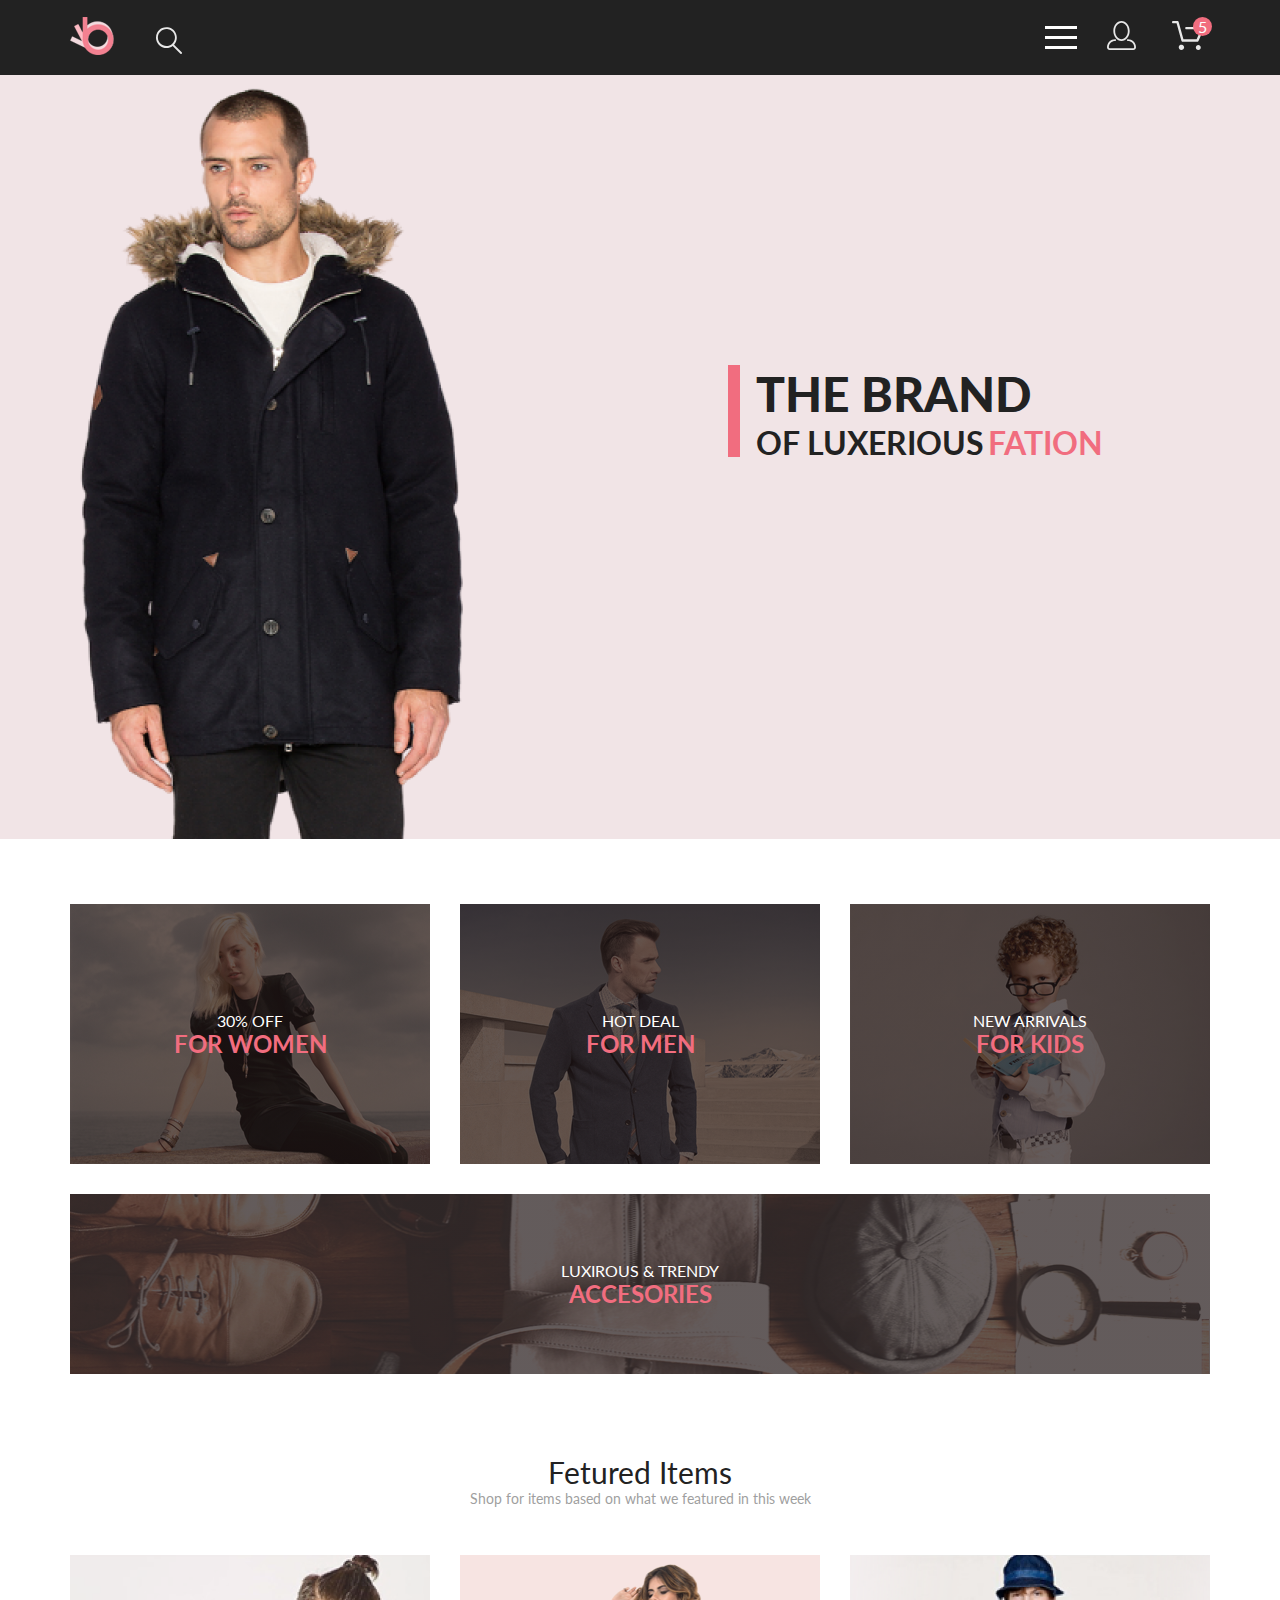
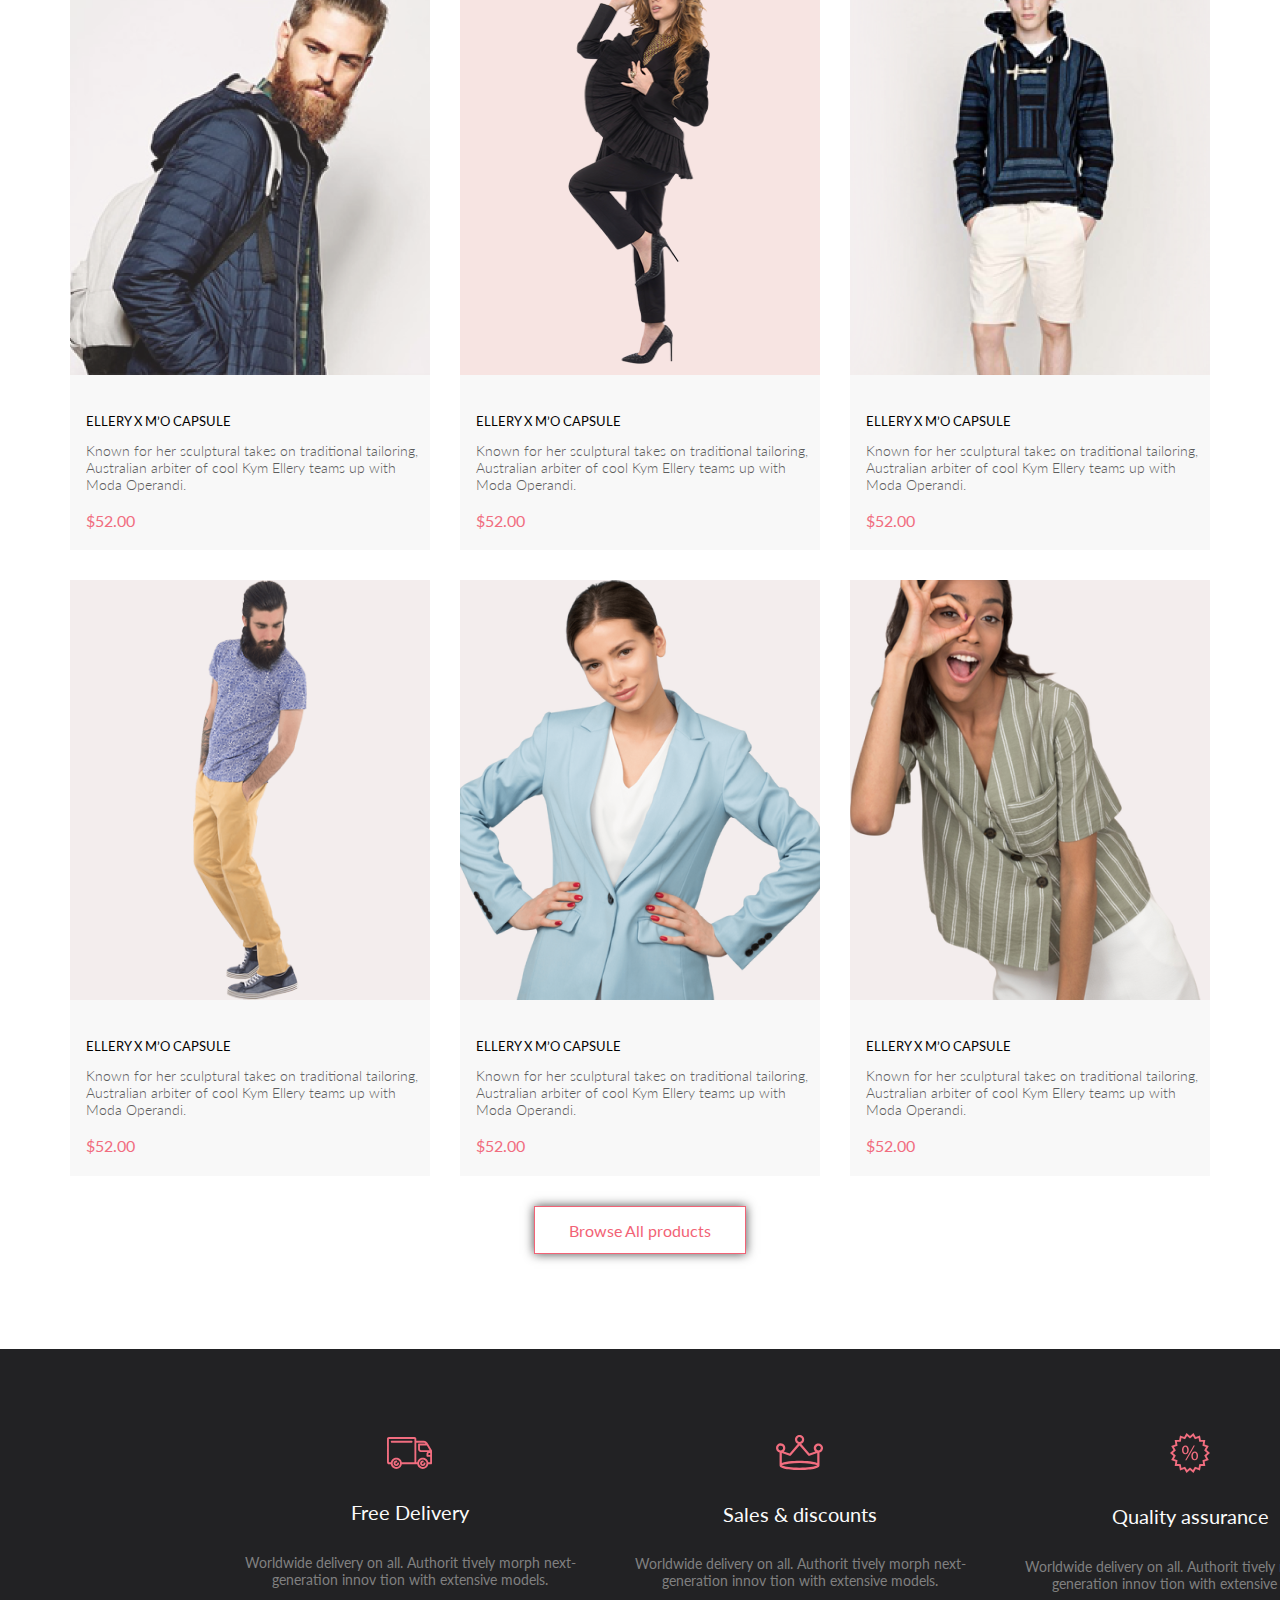
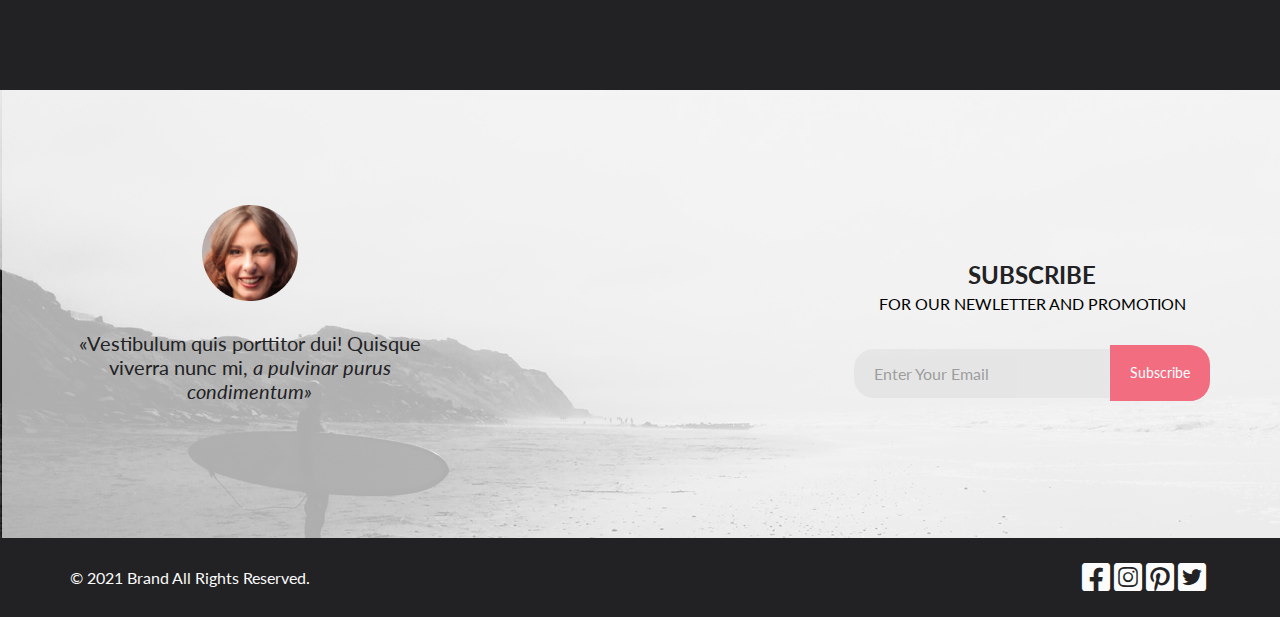
==== commit 8bb410f2: "Merge pull request #8 from Yaroslav777999/fix_wome_work_5" ====
--- a/index.html
+++ b/index.html
@@ -40,9 +40,10 @@
                         </label>
                         <input id="menu-switch" type="checkbox">
                         <ul class="menu-list">
-                            <a href="#" class="menu-list-close-btn"></a>
-                            <span class="menu-list-title">menu</span>
+
                             <li class="menu-list-item">
+                                <span class="menu-list-title">menu</span>
+                                <a href="#" class="menu-list-close-btn"></a>
                                 <a href="#">man</a>
                                 <ul class="menu-sublist">
                                     <li class="menu-sublist-item">
@@ -103,6 +104,7 @@
                                 </ul>
                             </li>
                         </ul>
+
                     </nav>
                     <a href="registration.html" class="profile"><svg width="29" height="29" viewBox="0 0 29 29"
                             class="profile" fill="none" xmlns="http://www.w3.org/2000/svg">
@@ -126,14 +128,15 @@
         </header>
         <main>
             <section class="brand container">
-
-                <div><img src="img/man.png" alt="man"></div>
-                <div class="brand_box">
-
-                    <div class="brand_box_wrp">
-                        <span class="top_text">the brand</span> <br>
-                        <span class="bottom_text">of&nbsp;luxerious</span>
-                        <span class="bottom_text_fashion">fation</span>
+                <div class="brand_wrp">
+                    <div class="brand_wrp_img"><img src="img/man.png" alt="man"></div>
+                    <div class="brand_box">
+
+                        <div class="brand_box_wrp">
+                            <span class="top_text">the brand</span> <br>
+                            <span class="bottom_text">of&nbsp;luxerious</span>
+                            <span class="bottom_text_fashion">fation</span>
+                        </div>
                     </div>
                 </div>
             </section>
@@ -292,72 +295,85 @@
                 </button></div>
 
             <section class="features">
-                <div class="feature_item">
-                    <div class="icon"><svg xmlns="http://www.w3.org/2000/svg" width="46" height="32" viewBox="0 0 46 32"
-                            fill="none">
-                            <path
-                                d="M30.2873 27.2429H14.8103C14.6031 28.5509 13.936 29.742 12.929 30.6021C11.922 31.4621 10.6411 31.9346 9.31682 31.9346C7.99252 31.9346 6.71166 31.4621 5.70464 30.6021C4.69762 29.742 4.03052 28.5509 3.82332 27.2429H1.88631C1.39149 27.2397 0.918139 27.0404 0.570025 26.6887C0.221911 26.337 0.0274507 25.8618 0.0293142 25.3669V1.87695C0.0271852 1.38195 0.221516 0.906335 0.569658 0.554443C0.917801 0.202551 1.39131 0.00317363 1.88631 0H27.4373C27.9322 0.00317353 28.4056 0.202522 28.7536 0.554443C29.1016 0.906364 29.2957 1.38204 29.2933 1.87695V3.78198H36.4143C36.4947 3.78164 36.5747 3.79208 36.6523 3.81299C38.9523 4.01299 40.1093 5.2129 41.3293 7.2749L44.8883 13.3689C44.9732 13.5136 45.018 13.6782 45.0183 13.8459V26.304C45.0194 26.5515 44.9221 26.7892 44.7479 26.9651C44.5737 27.141 44.3369 27.2406 44.0893 27.2419H41.2753C41.0681 28.5499 40.401 29.741 39.394 30.6011C38.387 31.4611 37.1061 31.9336 35.7818 31.9336C34.4575 31.9336 33.1767 31.4611 32.1696 30.6011C31.1626 29.741 30.4955 28.5499 30.2883 27.2419L30.2873 27.2429ZM32.0653 26.304C32.0732 27.0369 32.2977 27.7511 32.7107 28.3567C33.1236 28.9623 33.7065 29.4322 34.3859 29.7073C35.0653 29.9824 35.811 30.0503 36.5289 29.9026C37.2469 29.7548 37.9051 29.398 38.4207 28.877C38.9363 28.3559 39.2862 27.6941 39.4265 26.9746C39.5667 26.2551 39.491 25.5103 39.2088 24.8337C38.9267 24.1572 38.4507 23.5794 37.8408 23.1729C37.2309 22.7663 36.5143 22.5491 35.7813 22.5488C34.791 22.5552 33.8436 22.9543 33.1469 23.6582C32.4503 24.3621 32.0613 25.3136 32.0653 26.304ZM5.60134 26.304C5.60923 27.0369 5.83376 27.7511 6.24669 28.3567C6.65962 28.9623 7.2425 29.4322 7.92192 29.7073C8.60135 29.9824 9.34697 30.0503 10.0649 29.9026C10.7829 29.7548 11.4411 29.398 11.9567 28.877C12.4723 28.3559 12.8222 27.6941 12.9625 26.9746C13.1027 26.2551 13.027 25.5103 12.7448 24.8337C12.4627 24.1572 11.9867 23.5794 11.3768 23.1729C10.7669 22.7663 10.0503 22.5491 9.31731 22.5488C8.32679 22.5549 7.37915 22.9537 6.6823 23.6577C5.98545 24.3617 5.59634 25.3134 5.60033 26.304H5.60134ZM41.2733 25.366H43.1593V19.7478H40.4233C40.3007 19.7473 40.1794 19.7227 40.0664 19.6753C39.9533 19.6279 39.8507 19.5585 39.7644 19.4714C39.6781 19.3843 39.6099 19.281 39.5635 19.1675C39.5172 19.054 39.4937 18.9324 39.4943 18.8098V16.9629C39.494 16.2423 39.7696 15.5488 40.2643 15.0249H33.8853C33.8081 15.0248 33.7312 15.015 33.6563 14.9958C32.9516 14.933 32.2961 14.6081 31.8194 14.0852C31.3428 13.5623 31.0798 12.8794 31.0823 12.1719V7.47192C31.0817 7.34927 31.1052 7.22758 31.1515 7.11401C31.1978 7.00044 31.2661 6.89725 31.3523 6.81006C31.4386 6.72286 31.5412 6.6535 31.6543 6.60596C31.7674 6.55841 31.8887 6.53361 32.0113 6.53296H38.4943C38.15 6.21428 37.7426 5.97123 37.2986 5.81982C36.8545 5.66842 36.3836 5.61187 35.9163 5.65381H29.2933V25.3618H30.2873C30.4945 24.0538 31.1616 22.8627 32.1687 22.0027C33.1757 21.1426 34.4565 20.6702 35.7808 20.6702C37.1051 20.6702 38.386 21.1426 39.393 22.0027C40.4 22.8627 41.0671 24.0538 41.2743 25.3618L41.2733 25.366ZM14.8093 25.366H27.4363V1.87598H1.88631V25.366H3.82332C4.03052 24.058 4.69762 22.8666 5.70464 22.0066C6.71166 21.1465 7.99252 20.6741 9.31682 20.6741C10.6411 20.6741 11.922 21.1465 12.929 22.0066C13.936 22.8666 14.6031 24.058 14.8103 25.366H14.8093ZM41.3513 16.9658V17.875H43.1593V16.0278H42.2803C42.0335 16.0294 41.7973 16.1288 41.6234 16.304C41.4495 16.4792 41.352 16.716 41.3523 16.9629L41.3513 16.9658ZM32.9383 12.1738C32.9372 12.4263 33.0363 12.6691 33.2139 12.8486C33.3914 13.0282 33.6328 13.13 33.8853 13.1318C33.9492 13.1316 34.0129 13.1384 34.0753 13.1519H42.6003L39.8343 8.41602H32.9343L32.9383 12.1738ZM33.0313 26.3059C33.0284 25.5734 33.3162 24.8695 33.8316 24.3489C34.3469 23.8283 35.0478 23.5333 35.7803 23.5288C36.0291 23.5288 36.2677 23.6278 36.4436 23.8037C36.6195 23.9796 36.7183 24.218 36.7183 24.4668C36.7183 24.7156 36.6195 24.9542 36.4436 25.1301C36.2677 25.306 36.0291 25.4048 35.7803 25.4048C35.602 25.4032 35.4272 25.4548 35.2782 25.5527C35.1291 25.6507 35.0125 25.7905 34.9432 25.9548C34.8738 26.1191 34.8548 26.3005 34.8887 26.4756C34.9225 26.6507 35.0076 26.8118 35.1331 26.9385C35.2586 27.0651 35.419 27.1516 35.5938 27.187C35.7686 27.2224 35.9499 27.2051 36.1149 27.1372C36.2798 27.0693 36.4208 26.9538 36.5201 26.8057C36.6193 26.6575 36.6723 26.4833 36.6723 26.3049C36.6723 26.0587 36.7701 25.8226 36.9443 25.6484C37.1184 25.4743 37.3546 25.3765 37.6008 25.3765C37.8471 25.3765 38.0832 25.4743 38.2574 25.6484C38.4315 25.8226 38.5293 26.0587 38.5293 26.3049C38.5293 27.0343 38.2396 27.7338 37.7239 28.2495C37.2081 28.7652 36.5087 29.0549 35.7793 29.0549C35.05 29.0549 34.3505 28.7652 33.8348 28.2495C33.319 27.7338 33.0293 27.0343 33.0293 26.3049L33.0313 26.3059ZM6.56731 26.3059C6.56438 25.5734 6.8522 24.8695 7.36757 24.3489C7.88294 23.8283 8.58378 23.5333 9.31633 23.5288C9.5651 23.5288 9.80369 23.6278 9.9796 23.8037C10.1555 23.9796 10.2543 24.218 10.2543 24.4668C10.2543 24.7156 10.1555 24.9542 9.9796 25.1301C9.80369 25.306 9.5651 25.4048 9.31633 25.4048C9.138 25.4032 8.96319 25.4548 8.81413 25.5527C8.66508 25.6507 8.54849 25.7905 8.47914 25.9548C8.4098 26.1191 8.39082 26.3005 8.42464 26.4756C8.45846 26.6507 8.54354 26.8118 8.66908 26.9385C8.79463 27.0651 8.95498 27.1516 9.12978 27.187C9.30458 27.2224 9.48595 27.2051 9.65087 27.1372C9.81579 27.0693 9.95683 26.9538 10.0561 26.8057C10.1553 26.6575 10.2083 26.4833 10.2083 26.3049C10.2083 26.0587 10.3061 25.8226 10.4803 25.6484C10.6544 25.4743 10.8906 25.3765 11.1368 25.3765C11.3831 25.3765 11.6193 25.4743 11.7934 25.6484C11.9675 25.8226 12.0653 26.0587 12.0653 26.3049C12.0653 27.0343 11.7756 27.7338 11.2599 28.2495C10.7441 28.7652 10.0447 29.0549 9.31532 29.0549C8.58598 29.0549 7.8865 28.7652 7.37078 28.2495C6.85505 27.7338 6.56532 27.0343 6.56532 26.3049L6.56731 26.3059ZM4.70934 5.65991C4.46056 5.65991 4.22198 5.56116 4.04607 5.38525C3.87016 5.20934 3.77132 4.9707 3.77132 4.72192C3.77132 4.47315 3.87016 4.2345 4.04607 4.05859C4.22198 3.88268 4.46056 3.78394 4.70934 3.78394H24.6093C24.8581 3.78394 25.0967 3.88268 25.2726 4.05859C25.4485 4.2345 25.5473 4.47315 25.5473 4.72192C25.5473 4.9707 25.4485 5.20934 25.2726 5.38525C25.0967 5.56116 24.8581 5.65991 24.6093 5.65991H4.70934Z"
-                                fill="#F16D7F" />
-                        </svg>
-                    </div>
-                    <p class="feature_item_top">Free Delivery</p>
-                    <p class="feature_item_bottom">Worldwide delivery on&nbsp;all. Authorit tively morph next-generation
-                        innov tion with extensive models.</p>
-                </div>
-                <div class="feature_item">
-                    <div class="icon"><svg xmlns="http://www.w3.org/2000/svg" width="48" height="35" viewBox="0 0 48 35"
-                            fill="none">
-                            <path
-                                d="M42.3938 8.53564C41.1774 8.52335 40.0058 8.99349 39.1351 9.84302C38.2644 10.6925 37.7655 11.8522 37.7479 13.0686C37.751 13.7086 37.892 14.3405 38.1612 14.9211C38.4304 15.5018 38.8215 16.0176 39.3079 16.4336L33.4479 18.4888L25.1089 8.80566C26.0042 8.50693 26.784 7.93646 27.3396 7.17358C27.8953 6.41071 28.1992 5.49331 28.2089 4.54956C28.1837 3.33432 27.6832 2.17743 26.8149 1.3269C25.9465 0.476377 24.7794 0 23.5639 0C22.3484 0 21.1813 0.476377 20.3129 1.3269C19.4446 2.17743 18.9441 3.33432 18.9189 4.54956C18.9285 5.48395 19.2261 6.39274 19.771 7.15186C20.316 7.91097 21.0817 8.48368 21.9639 8.79175L13.6119 18.4917L7.75396 16.4368C8.24003 16.0206 8.63074 15.5045 8.89959 14.9238C9.16843 14.3432 9.30908 13.7116 9.31194 13.0718C9.33497 12.195 9.10937 11.3296 8.6613 10.5757C8.21324 9.82172 7.56095 9.2099 6.77983 8.81104C5.99872 8.41217 5.12072 8.2424 4.24724 8.32153C3.37376 8.40067 2.54051 8.72555 1.8438 9.2583C1.14709 9.79105 0.61538 10.5101 0.310108 11.3323C0.00483695 12.1545 -0.0615238 13.0462 0.118702 13.9045C0.298928 14.7629 0.718349 15.5526 1.32854 16.1826C1.93873 16.8126 2.7148 17.2571 3.56694 17.4646V29.7556C3.5743 29.8376 3.59101 29.9184 3.61687 29.9966C3.58394 30.1233 3.56721 30.2538 3.56694 30.3848C3.56694 34.7968 21.4859 34.9268 23.5289 34.9268C25.5719 34.9268 43.4909 34.7978 43.4909 30.3848C43.4902 30.2539 43.4733 30.1234 43.4408 29.9966C43.4685 29.9189 43.4853 29.8379 43.4909 29.7556V17.4646C44.5898 17.2244 45.5595 16.5828 46.2103 15.6653C46.861 14.7478 47.1458 13.6204 47.0091 12.5039C46.8724 11.3874 46.3239 10.3621 45.471 9.62866C44.6181 8.89526 43.5223 8.50653 42.3979 8.53857L42.3938 8.53564ZM21.1749 4.55176C21.1633 4.07755 21.2934 3.61062 21.5485 3.21069C21.8036 2.81076 22.172 2.49591 22.6069 2.3064C23.0417 2.11688 23.5232 2.06132 23.9898 2.14673C24.4564 2.23214 24.887 2.45463 25.2265 2.78589C25.566 3.11715 25.7991 3.542 25.8959 4.00635C25.9928 4.4707 25.9491 4.95345 25.7703 5.39282C25.5916 5.8322 25.2859 6.20831 24.8924 6.47314C24.4988 6.73798 24.0353 6.8795 23.561 6.87964C22.9362 6.88605 22.3343 6.64481 21.8871 6.2085C21.44 5.77218 21.1838 5.17647 21.1749 4.55176ZM13.5849 20.8276C13.8019 20.9026 14.0362 20.9113 14.2581 20.8525C14.48 20.7938 14.6794 20.6701 14.8309 20.4976L23.5309 10.3977L32.2309 20.4976C32.3821 20.6702 32.5813 20.7938 32.803 20.8528C33.0248 20.9117 33.2589 20.9033 33.4759 20.8286L41.2339 18.1038V28.0408C36.3489 25.9188 25.1249 25.8406 23.5339 25.8406C21.9429 25.8406 10.7149 25.9198 5.83391 28.0408V18.1038L13.5849 20.8276ZM23.5279 32.7166C14.8279 32.7166 9.27888 31.7057 6.97087 30.8547C6.6198 30.7373 6.28407 30.578 5.97087 30.3806C6.69287 29.8596 9.03194 29.1487 12.9369 28.6487C19.9723 27.844 27.0765 27.844 34.1119 28.6487C38.0119 29.1487 40.357 29.8596 41.077 30.3806C40.7663 30.5794 40.4321 30.7388 40.082 30.8547C37.78 31.7037 32.2359 32.7166 23.5279 32.7166ZM2.28093 13.0686C2.2698 12.5945 2.40025 12.1279 2.65557 11.7283C2.91089 11.3286 3.27952 11.0139 3.71441 10.8247C4.14929 10.6355 4.63063 10.5801 5.0971 10.6658C5.56356 10.7514 5.99399 10.9743 6.3333 11.3057C6.67261 11.637 6.90543 12.0618 7.00212 12.5261C7.09882 12.9904 7.05498 13.4731 6.87615 13.9124C6.69732 14.3516 6.39159 14.7277 5.9981 14.9924C5.6046 15.2572 5.14118 15.3986 4.66692 15.3987C4.04176 15.4054 3.43941 15.1638 2.99212 14.7271C2.54482 14.2903 2.28911 13.6937 2.28093 13.0686ZM42.3938 15.3987C41.9359 15.3875 41.4914 15.2414 41.116 14.9788C40.7406 14.7162 40.451 14.3487 40.2834 13.9224C40.1158 13.496 40.0776 13.0297 40.1738 12.5818C40.2699 12.1339 40.496 11.7241 40.8238 11.4041C41.1516 11.084 41.5664 10.8677 42.0165 10.7822C42.4666 10.6968 42.9319 10.7459 43.3542 10.9236C43.7765 11.1013 44.137 11.3997 44.3906 11.7812C44.6442 12.1628 44.7796 12.6105 44.78 13.0686C44.7713 13.6935 44.5153 14.2895 44.068 14.7261C43.6208 15.1626 43.0188 15.4041 42.3938 15.3977V15.3987Z"
-                                fill="#F16D7F" />
-                        </svg>
-                    </div>
-                    <p class="feature_item_top">Sales &amp;&nbsp;discounts</p>
-                    <p class="feature_item_bottom">Worldwide delivery on&nbsp;all. Authorit tively morph next-generation
-                        innov
-                        tion with extensive models.</p>
-                </div>
-
-                <div class="feature_item">
-                    <div class="icon"><svg xmlns="http://www.w3.org/2000/svg" width="40" height="40" viewBox="0 0 40 40"
-                            fill="none">
-                            <path
-                                d="M19.994 37.0239L16.523 39.9238L14.235 36.0039L9.995 37.5159L9.17297 33.0359L4.67999 32.991L5.41199 28.491L1.20398 26.8909L3.414 22.925L0 19.96L3.41199 16.9929L1.20203 13.0278L5.41101 11.428L4.67798 6.93286L9.172 6.88892L9.99402 2.40894L14.234 3.91992L16.522 0L19.993 2.8999L23.464 0L25.753 3.9209L29.993 2.40894L30.814 6.88989L35.308 6.93481L34.576 11.4299L38.784 13.03L36.574 16.9958L39.986 19.9609L36.574 22.928L38.783 26.894L34.574 28.4939L35.307 32.988L30.812 33.033L29.991 37.5139L25.753 36.0029L23.464 39.9229L19.994 37.0239ZM21.2 35.541L22.961 37.012L24.122 35.022L24.914 33.666L26.382 34.189L28.533 34.957L28.95 32.6838L29.235 31.1289L30.796 31.113L33.078 31.092L32.706 28.8098L32.452 27.25L33.911 26.696L36.045 25.8828L34.925 23.873L34.159 22.498L35.342 21.4709L37.076 19.9609L35.343 18.4609L34.16 17.4319L34.926 16.0559L36.047 14.0449L33.913 13.2339L32.454 12.6809L32.709 11.1208L33.081 8.83984L30.799 8.81689L29.239 8.80103L28.954 7.24683L28.538 4.97388L26.386 5.74097L24.918 6.26392L24.125 4.90698L22.963 2.91699L21.201 4.38794L19.996 5.39282L18.791 4.38794L17.03 2.91699L15.869 4.90601L15.077 6.26294L13.608 5.73999L11.458 4.97192L11.04 7.24585L10.755 8.80005L9.19501 8.81592L6.914 8.83789L7.28601 11.1199L7.53998 12.678L6.08099 13.2329L3.94598 14.0439L5.06702 16.0549L5.83301 17.4299L4.65002 18.459L2.91602 19.967L4.64899 21.4739L5.83197 22.5029L5.06598 23.8779L3.94501 25.8879L6.078 26.698L7.53802 27.2529L7.28302 28.812L6.91199 31.0959L9.19299 31.1189L10.753 31.135L11.038 32.6899L11.455 34.9619L13.607 34.1948L15.076 33.6719L15.868 35.0288L17.03 37.019L18.791 35.5479L19.996 34.543L21.2 35.541ZM21.318 23.02C21.318 20.093 22.883 18.4648 24.777 18.4648C26.783 18.4648 28.077 20.0279 28.077 22.7949C28.077 25.8539 26.492 27.3718 24.662 27.3718C22.883 27.3718 21.338 25.922 21.318 23.02ZM22.839 22.9319C22.816 24.7829 23.521 26.1899 24.711 26.1899C25.988 26.1899 26.561 24.8049 26.561 22.8899C26.561 21.1249 26.054 19.6528 24.711 19.6528C23.5 19.6488 22.839 21.1029 22.839 22.9309V22.9319ZM15.194 27.332L23.609 12.613H24.842L16.427 27.332H15.194ZM11.979 16.99C11.979 14.09 13.542 12.458 15.437 12.458C17.437 12.458 18.763 14.022 18.763 16.79C18.763 19.848 17.177 21.365 15.327 21.365C13.544 21.365 12 19.915 11.979 16.991V16.99ZM13.521 16.9238C13.477 18.7748 14.162 20.1809 15.371 20.1829C16.648 20.1829 17.221 18.7988 17.221 16.8828C17.221 15.1168 16.714 13.645 15.371 13.645C14.162 13.642 13.521 15.092 13.521 16.925V16.9238Z"
-                                fill="#F16D7F" />
-                        </svg></div>
-                    <p class="feature_item_top">Quality assurance</p>
-                    <p class="feature_item_bottom">Worldwide delivery on&nbsp;all. Authorit tively morph next-generation
-                        innov tion with
-                        extensive models.</p>
+                <div class="features_wrp">
+                    <div class="feature_item">
+                        <div class="icon"><svg xmlns="http://www.w3.org/2000/svg" width="46" height="32"
+                                viewBox="0 0 46 32" fill="none">
+                                <path
+                                    d="M30.2873 27.2429H14.8103C14.6031 28.5509 13.936 29.742 12.929 30.6021C11.922 31.4621 10.6411 31.9346 9.31682 31.9346C7.99252 31.9346 6.71166 31.4621 5.70464 30.6021C4.69762 29.742 4.03052 28.5509 3.82332 27.2429H1.88631C1.39149 27.2397 0.918139 27.0404 0.570025 26.6887C0.221911 26.337 0.0274507 25.8618 0.0293142 25.3669V1.87695C0.0271852 1.38195 0.221516 0.906335 0.569658 0.554443C0.917801 0.202551 1.39131 0.00317363 1.88631 0H27.4373C27.9322 0.00317353 28.4056 0.202522 28.7536 0.554443C29.1016 0.906364 29.2957 1.38204 29.2933 1.87695V3.78198H36.4143C36.4947 3.78164 36.5747 3.79208 36.6523 3.81299C38.9523 4.01299 40.1093 5.2129 41.3293 7.2749L44.8883 13.3689C44.9732 13.5136 45.018 13.6782 45.0183 13.8459V26.304C45.0194 26.5515 44.9221 26.7892 44.7479 26.9651C44.5737 27.141 44.3369 27.2406 44.0893 27.2419H41.2753C41.0681 28.5499 40.401 29.741 39.394 30.6011C38.387 31.4611 37.1061 31.9336 35.7818 31.9336C34.4575 31.9336 33.1767 31.4611 32.1696 30.6011C31.1626 29.741 30.4955 28.5499 30.2883 27.2419L30.2873 27.2429ZM32.0653 26.304C32.0732 27.0369 32.2977 27.7511 32.7107 28.3567C33.1236 28.9623 33.7065 29.4322 34.3859 29.7073C35.0653 29.9824 35.811 30.0503 36.5289 29.9026C37.2469 29.7548 37.9051 29.398 38.4207 28.877C38.9363 28.3559 39.2862 27.6941 39.4265 26.9746C39.5667 26.2551 39.491 25.5103 39.2088 24.8337C38.9267 24.1572 38.4507 23.5794 37.8408 23.1729C37.2309 22.7663 36.5143 22.5491 35.7813 22.5488C34.791 22.5552 33.8436 22.9543 33.1469 23.6582C32.4503 24.3621 32.0613 25.3136 32.0653 26.304ZM5.60134 26.304C5.60923 27.0369 5.83376 27.7511 6.24669 28.3567C6.65962 28.9623 7.2425 29.4322 7.92192 29.7073C8.60135 29.9824 9.34697 30.0503 10.0649 29.9026C10.7829 29.7548 11.4411 29.398 11.9567 28.877C12.4723 28.3559 12.8222 27.6941 12.9625 26.9746C13.1027 26.2551 13.027 25.5103 12.7448 24.8337C12.4627 24.1572 11.9867 23.5794 11.3768 23.1729C10.7669 22.7663 10.0503 22.5491 9.31731 22.5488C8.32679 22.5549 7.37915 22.9537 6.6823 23.6577C5.98545 24.3617 5.59634 25.3134 5.60033 26.304H5.60134ZM41.2733 25.366H43.1593V19.7478H40.4233C40.3007 19.7473 40.1794 19.7227 40.0664 19.6753C39.9533 19.6279 39.8507 19.5585 39.7644 19.4714C39.6781 19.3843 39.6099 19.281 39.5635 19.1675C39.5172 19.054 39.4937 18.9324 39.4943 18.8098V16.9629C39.494 16.2423 39.7696 15.5488 40.2643 15.0249H33.8853C33.8081 15.0248 33.7312 15.015 33.6563 14.9958C32.9516 14.933 32.2961 14.6081 31.8194 14.0852C31.3428 13.5623 31.0798 12.8794 31.0823 12.1719V7.47192C31.0817 7.34927 31.1052 7.22758 31.1515 7.11401C31.1978 7.00044 31.2661 6.89725 31.3523 6.81006C31.4386 6.72286 31.5412 6.6535 31.6543 6.60596C31.7674 6.55841 31.8887 6.53361 32.0113 6.53296H38.4943C38.15 6.21428 37.7426 5.97123 37.2986 5.81982C36.8545 5.66842 36.3836 5.61187 35.9163 5.65381H29.2933V25.3618H30.2873C30.4945 24.0538 31.1616 22.8627 32.1687 22.0027C33.1757 21.1426 34.4565 20.6702 35.7808 20.6702C37.1051 20.6702 38.386 21.1426 39.393 22.0027C40.4 22.8627 41.0671 24.0538 41.2743 25.3618L41.2733 25.366ZM14.8093 25.366H27.4363V1.87598H1.88631V25.366H3.82332C4.03052 24.058 4.69762 22.8666 5.70464 22.0066C6.71166 21.1465 7.99252 20.6741 9.31682 20.6741C10.6411 20.6741 11.922 21.1465 12.929 22.0066C13.936 22.8666 14.6031 24.058 14.8103 25.366H14.8093ZM41.3513 16.9658V17.875H43.1593V16.0278H42.2803C42.0335 16.0294 41.7973 16.1288 41.6234 16.304C41.4495 16.4792 41.352 16.716 41.3523 16.9629L41.3513 16.9658ZM32.9383 12.1738C32.9372 12.4263 33.0363 12.6691 33.2139 12.8486C33.3914 13.0282 33.6328 13.13 33.8853 13.1318C33.9492 13.1316 34.0129 13.1384 34.0753 13.1519H42.6003L39.8343 8.41602H32.9343L32.9383 12.1738ZM33.0313 26.3059C33.0284 25.5734 33.3162 24.8695 33.8316 24.3489C34.3469 23.8283 35.0478 23.5333 35.7803 23.5288C36.0291 23.5288 36.2677 23.6278 36.4436 23.8037C36.6195 23.9796 36.7183 24.218 36.7183 24.4668C36.7183 24.7156 36.6195 24.9542 36.4436 25.1301C36.2677 25.306 36.0291 25.4048 35.7803 25.4048C35.602 25.4032 35.4272 25.4548 35.2782 25.5527C35.1291 25.6507 35.0125 25.7905 34.9432 25.9548C34.8738 26.1191 34.8548 26.3005 34.8887 26.4756C34.9225 26.6507 35.0076 26.8118 35.1331 26.9385C35.2586 27.0651 35.419 27.1516 35.5938 27.187C35.7686 27.2224 35.9499 27.2051 36.1149 27.1372C36.2798 27.0693 36.4208 26.9538 36.5201 26.8057C36.6193 26.6575 36.6723 26.4833 36.6723 26.3049C36.6723 26.0587 36.7701 25.8226 36.9443 25.6484C37.1184 25.4743 37.3546 25.3765 37.6008 25.3765C37.8471 25.3765 38.0832 25.4743 38.2574 25.6484C38.4315 25.8226 38.5293 26.0587 38.5293 26.3049C38.5293 27.0343 38.2396 27.7338 37.7239 28.2495C37.2081 28.7652 36.5087 29.0549 35.7793 29.0549C35.05 29.0549 34.3505 28.7652 33.8348 28.2495C33.319 27.7338 33.0293 27.0343 33.0293 26.3049L33.0313 26.3059ZM6.56731 26.3059C6.56438 25.5734 6.8522 24.8695 7.36757 24.3489C7.88294 23.8283 8.58378 23.5333 9.31633 23.5288C9.5651 23.5288 9.80369 23.6278 9.9796 23.8037C10.1555 23.9796 10.2543 24.218 10.2543 24.4668C10.2543 24.7156 10.1555 24.9542 9.9796 25.1301C9.80369 25.306 9.5651 25.4048 9.31633 25.4048C9.138 25.4032 8.96319 25.4548 8.81413 25.5527C8.66508 25.6507 8.54849 25.7905 8.47914 25.9548C8.4098 26.1191 8.39082 26.3005 8.42464 26.4756C8.45846 26.6507 8.54354 26.8118 8.66908 26.9385C8.79463 27.0651 8.95498 27.1516 9.12978 27.187C9.30458 27.2224 9.48595 27.2051 9.65087 27.1372C9.81579 27.0693 9.95683 26.9538 10.0561 26.8057C10.1553 26.6575 10.2083 26.4833 10.2083 26.3049C10.2083 26.0587 10.3061 25.8226 10.4803 25.6484C10.6544 25.4743 10.8906 25.3765 11.1368 25.3765C11.3831 25.3765 11.6193 25.4743 11.7934 25.6484C11.9675 25.8226 12.0653 26.0587 12.0653 26.3049C12.0653 27.0343 11.7756 27.7338 11.2599 28.2495C10.7441 28.7652 10.0447 29.0549 9.31532 29.0549C8.58598 29.0549 7.8865 28.7652 7.37078 28.2495C6.85505 27.7338 6.56532 27.0343 6.56532 26.3049L6.56731 26.3059ZM4.70934 5.65991C4.46056 5.65991 4.22198 5.56116 4.04607 5.38525C3.87016 5.20934 3.77132 4.9707 3.77132 4.72192C3.77132 4.47315 3.87016 4.2345 4.04607 4.05859C4.22198 3.88268 4.46056 3.78394 4.70934 3.78394H24.6093C24.8581 3.78394 25.0967 3.88268 25.2726 4.05859C25.4485 4.2345 25.5473 4.47315 25.5473 4.72192C25.5473 4.9707 25.4485 5.20934 25.2726 5.38525C25.0967 5.56116 24.8581 5.65991 24.6093 5.65991H4.70934Z"
+                                    fill="#F16D7F" />
+                            </svg>
+                        </div>
+                        <p class="feature_item_top">Free Delivery</p>
+                        <p class="feature_item_bottom">Worldwide delivery on&nbsp;all. Authorit tively morph
+                            next-generation
+                            innov tion with extensive models.</p>
+                    </div>
+                    <div class="feature_item">
+                        <div class="icon"><svg xmlns="http://www.w3.org/2000/svg" width="48" height="35"
+                                viewBox="0 0 48 35" fill="none">
+                                <path
+                                    d="M42.3938 8.53564C41.1774 8.52335 40.0058 8.99349 39.1351 9.84302C38.2644 10.6925 37.7655 11.8522 37.7479 13.0686C37.751 13.7086 37.892 14.3405 38.1612 14.9211C38.4304 15.5018 38.8215 16.0176 39.3079 16.4336L33.4479 18.4888L25.1089 8.80566C26.0042 8.50693 26.784 7.93646 27.3396 7.17358C27.8953 6.41071 28.1992 5.49331 28.2089 4.54956C28.1837 3.33432 27.6832 2.17743 26.8149 1.3269C25.9465 0.476377 24.7794 0 23.5639 0C22.3484 0 21.1813 0.476377 20.3129 1.3269C19.4446 2.17743 18.9441 3.33432 18.9189 4.54956C18.9285 5.48395 19.2261 6.39274 19.771 7.15186C20.316 7.91097 21.0817 8.48368 21.9639 8.79175L13.6119 18.4917L7.75396 16.4368C8.24003 16.0206 8.63074 15.5045 8.89959 14.9238C9.16843 14.3432 9.30908 13.7116 9.31194 13.0718C9.33497 12.195 9.10937 11.3296 8.6613 10.5757C8.21324 9.82172 7.56095 9.2099 6.77983 8.81104C5.99872 8.41217 5.12072 8.2424 4.24724 8.32153C3.37376 8.40067 2.54051 8.72555 1.8438 9.2583C1.14709 9.79105 0.61538 10.5101 0.310108 11.3323C0.00483695 12.1545 -0.0615238 13.0462 0.118702 13.9045C0.298928 14.7629 0.718349 15.5526 1.32854 16.1826C1.93873 16.8126 2.7148 17.2571 3.56694 17.4646V29.7556C3.5743 29.8376 3.59101 29.9184 3.61687 29.9966C3.58394 30.1233 3.56721 30.2538 3.56694 30.3848C3.56694 34.7968 21.4859 34.9268 23.5289 34.9268C25.5719 34.9268 43.4909 34.7978 43.4909 30.3848C43.4902 30.2539 43.4733 30.1234 43.4408 29.9966C43.4685 29.9189 43.4853 29.8379 43.4909 29.7556V17.4646C44.5898 17.2244 45.5595 16.5828 46.2103 15.6653C46.861 14.7478 47.1458 13.6204 47.0091 12.5039C46.8724 11.3874 46.3239 10.3621 45.471 9.62866C44.6181 8.89526 43.5223 8.50653 42.3979 8.53857L42.3938 8.53564ZM21.1749 4.55176C21.1633 4.07755 21.2934 3.61062 21.5485 3.21069C21.8036 2.81076 22.172 2.49591 22.6069 2.3064C23.0417 2.11688 23.5232 2.06132 23.9898 2.14673C24.4564 2.23214 24.887 2.45463 25.2265 2.78589C25.566 3.11715 25.7991 3.542 25.8959 4.00635C25.9928 4.4707 25.9491 4.95345 25.7703 5.39282C25.5916 5.8322 25.2859 6.20831 24.8924 6.47314C24.4988 6.73798 24.0353 6.8795 23.561 6.87964C22.9362 6.88605 22.3343 6.64481 21.8871 6.2085C21.44 5.77218 21.1838 5.17647 21.1749 4.55176ZM13.5849 20.8276C13.8019 20.9026 14.0362 20.9113 14.2581 20.8525C14.48 20.7938 14.6794 20.6701 14.8309 20.4976L23.5309 10.3977L32.2309 20.4976C32.3821 20.6702 32.5813 20.7938 32.803 20.8528C33.0248 20.9117 33.2589 20.9033 33.4759 20.8286L41.2339 18.1038V28.0408C36.3489 25.9188 25.1249 25.8406 23.5339 25.8406C21.9429 25.8406 10.7149 25.9198 5.83391 28.0408V18.1038L13.5849 20.8276ZM23.5279 32.7166C14.8279 32.7166 9.27888 31.7057 6.97087 30.8547C6.6198 30.7373 6.28407 30.578 5.97087 30.3806C6.69287 29.8596 9.03194 29.1487 12.9369 28.6487C19.9723 27.844 27.0765 27.844 34.1119 28.6487C38.0119 29.1487 40.357 29.8596 41.077 30.3806C40.7663 30.5794 40.4321 30.7388 40.082 30.8547C37.78 31.7037 32.2359 32.7166 23.5279 32.7166ZM2.28093 13.0686C2.2698 12.5945 2.40025 12.1279 2.65557 11.7283C2.91089 11.3286 3.27952 11.0139 3.71441 10.8247C4.14929 10.6355 4.63063 10.5801 5.0971 10.6658C5.56356 10.7514 5.99399 10.9743 6.3333 11.3057C6.67261 11.637 6.90543 12.0618 7.00212 12.5261C7.09882 12.9904 7.05498 13.4731 6.87615 13.9124C6.69732 14.3516 6.39159 14.7277 5.9981 14.9924C5.6046 15.2572 5.14118 15.3986 4.66692 15.3987C4.04176 15.4054 3.43941 15.1638 2.99212 14.7271C2.54482 14.2903 2.28911 13.6937 2.28093 13.0686ZM42.3938 15.3987C41.9359 15.3875 41.4914 15.2414 41.116 14.9788C40.7406 14.7162 40.451 14.3487 40.2834 13.9224C40.1158 13.496 40.0776 13.0297 40.1738 12.5818C40.2699 12.1339 40.496 11.7241 40.8238 11.4041C41.1516 11.084 41.5664 10.8677 42.0165 10.7822C42.4666 10.6968 42.9319 10.7459 43.3542 10.9236C43.7765 11.1013 44.137 11.3997 44.3906 11.7812C44.6442 12.1628 44.7796 12.6105 44.78 13.0686C44.7713 13.6935 44.5153 14.2895 44.068 14.7261C43.6208 15.1626 43.0188 15.4041 42.3938 15.3977V15.3987Z"
+                                    fill="#F16D7F" />
+                            </svg>
+                        </div>
+                        <p class="feature_item_top">Sales &amp;&nbsp;discounts</p>
+                        <p class="feature_item_bottom">Worldwide delivery on&nbsp;all. Authorit tively morph
+                            next-generation
+                            innov
+                            tion with extensive models.</p>
+                    </div>
+
+                    <div class="feature_item">
+                        <div class="icon"><svg xmlns="http://www.w3.org/2000/svg" width="40" height="40"
+                                viewBox="0 0 40 40" fill="none">
+                                <path
+                                    d="M19.994 37.0239L16.523 39.9238L14.235 36.0039L9.995 37.5159L9.17297 33.0359L4.67999 32.991L5.41199 28.491L1.20398 26.8909L3.414 22.925L0 19.96L3.41199 16.9929L1.20203 13.0278L5.41101 11.428L4.67798 6.93286L9.172 6.88892L9.99402 2.40894L14.234 3.91992L16.522 0L19.993 2.8999L23.464 0L25.753 3.9209L29.993 2.40894L30.814 6.88989L35.308 6.93481L34.576 11.4299L38.784 13.03L36.574 16.9958L39.986 19.9609L36.574 22.928L38.783 26.894L34.574 28.4939L35.307 32.988L30.812 33.033L29.991 37.5139L25.753 36.0029L23.464 39.9229L19.994 37.0239ZM21.2 35.541L22.961 37.012L24.122 35.022L24.914 33.666L26.382 34.189L28.533 34.957L28.95 32.6838L29.235 31.1289L30.796 31.113L33.078 31.092L32.706 28.8098L32.452 27.25L33.911 26.696L36.045 25.8828L34.925 23.873L34.159 22.498L35.342 21.4709L37.076 19.9609L35.343 18.4609L34.16 17.4319L34.926 16.0559L36.047 14.0449L33.913 13.2339L32.454 12.6809L32.709 11.1208L33.081 8.83984L30.799 8.81689L29.239 8.80103L28.954 7.24683L28.538 4.97388L26.386 5.74097L24.918 6.26392L24.125 4.90698L22.963 2.91699L21.201 4.38794L19.996 5.39282L18.791 4.38794L17.03 2.91699L15.869 4.90601L15.077 6.26294L13.608 5.73999L11.458 4.97192L11.04 7.24585L10.755 8.80005L9.19501 8.81592L6.914 8.83789L7.28601 11.1199L7.53998 12.678L6.08099 13.2329L3.94598 14.0439L5.06702 16.0549L5.83301 17.4299L4.65002 18.459L2.91602 19.967L4.64899 21.4739L5.83197 22.5029L5.06598 23.8779L3.94501 25.8879L6.078 26.698L7.53802 27.2529L7.28302 28.812L6.91199 31.0959L9.19299 31.1189L10.753 31.135L11.038 32.6899L11.455 34.9619L13.607 34.1948L15.076 33.6719L15.868 35.0288L17.03 37.019L18.791 35.5479L19.996 34.543L21.2 35.541ZM21.318 23.02C21.318 20.093 22.883 18.4648 24.777 18.4648C26.783 18.4648 28.077 20.0279 28.077 22.7949C28.077 25.8539 26.492 27.3718 24.662 27.3718C22.883 27.3718 21.338 25.922 21.318 23.02ZM22.839 22.9319C22.816 24.7829 23.521 26.1899 24.711 26.1899C25.988 26.1899 26.561 24.8049 26.561 22.8899C26.561 21.1249 26.054 19.6528 24.711 19.6528C23.5 19.6488 22.839 21.1029 22.839 22.9309V22.9319ZM15.194 27.332L23.609 12.613H24.842L16.427 27.332H15.194ZM11.979 16.99C11.979 14.09 13.542 12.458 15.437 12.458C17.437 12.458 18.763 14.022 18.763 16.79C18.763 19.848 17.177 21.365 15.327 21.365C13.544 21.365 12 19.915 11.979 16.991V16.99ZM13.521 16.9238C13.477 18.7748 14.162 20.1809 15.371 20.1829C16.648 20.1829 17.221 18.7988 17.221 16.8828C17.221 15.1168 16.714 13.645 15.371 13.645C14.162 13.642 13.521 15.092 13.521 16.925V16.9238Z"
+                                    fill="#F16D7F" />
+                            </svg></div>
+                        <p class="feature_item_top">Quality assurance</p>
+                        <p class="feature_item_bottom">Worldwide delivery on&nbsp;all. Authorit tively morph
+                            next-generation
+                            innov tion with
+                            extensive models.</p>
+                    </div>
                 </div>
             </section>
         </main>
 
 
         <footer class="footer">
+
             <div class="footer_top">
-                <div class="footer_left">
-                    <img src="img/girl.png" alt="girl">
-                    <p class="footer_text">&laquo;Vestibulum quis porttitor dui! Quisque viverra nunc&nbsp;mi,
-                        <i>a&nbsp;pulvinar purus
-                            condimentum&raquo;</i> </p>
-                </div>
-                <div class="subscribe">
-                    <h3 class="subscribe_text">subscribe</h3>
-                    <p class="subscribe_p"> FOR OUR NEWLETTER AND PROMOTION</p>
-                    <form action="#" class="subscribe_box">
-                        <input type="email" class="email" placeholder="Enter Your Email" pattern="\S+@[a-z]+.[a-z]+">
-                        <input type="submit" class="subscribe_btn" value="Subscribe">
-                    </form>
+                <div class="footer_wrp">
+                    <div class="footer_left">
+                        <img src="img/girl.png" alt="girl" width="96">
+                        <p class="footer_text">&laquo;Vestibulum quis porttitor dui! Quisque viverra nunc&nbsp;mi,
+                            <i>a&nbsp;pulvinar purus
+                                condimentum&raquo;</i> </p>
+                    </div>
+
+                    <div class="subscribe">
+                        <h3 class="subscribe_text">subscribe</h3>
+                        <p class="subscribe_p"> FOR OUR NEWLETTER AND PROMOTION</p>
+                        <form action="#" class="subscribe_box">
+                            <input type="email" class="email" placeholder="Enter Your Email"
+                                pattern="\S+@[a-z]+.[a-z]+">
+                            <input type="submit" class="subscribe_btn" value="Subscribe">
+                        </form>
+                    </div>
                 </div>
             </div>
+
             <div class="footer_bottom">
-                <p class="copy-rigths">&copy;&nbsp;2021 Brand All Rights Reserved.</p>
-                <div class="social_icons">
-                    <a href="#"><i class="fab fa-facebook-square"></i></a>
-                    <a href="#"><i class="fab fa-instagram-square"></i></a>
-                    <a href="#"><i class="fab fa-pinterest-square"></i></a>
-                    <a href="#"><i class="fab fa-twitter-square"></i></a>
+                <div class="footer_wrp">
+                    <p class="copy-rigths">&copy;&nbsp;2021 Brand All Rights Reserved.</p>
+                    <div class="social_icons">
+                        <a href="#"><i class="fab fa-facebook-square"></i></a>
+                        <a href="#"><i class="fab fa-instagram-square"></i></a>
+                        <a href="#"><i class="fab fa-pinterest-square"></i></a>
+                        <a href="#"><i class="fab fa-twitter-square"></i></a>
+                    </div>
                 </div>
             </div>
 
--- a/css/style.css
+++ b/css/style.css
@@ -1,5 +1,5 @@
 * {
-    margin: 0 auto;
+    /* margin: 0 auto; */
     font-family: Lato;
 }
 
@@ -29,10 +29,10 @@
 
 .page_header_container {
 
-    max-width: 1600px;
+    max-width: 1140px;
     margin: 0 auto;
     display: flex;
-    justify-content: center;
+    justify-content: space-between;
     align-content: center;
 }
 
@@ -179,7 +179,7 @@
     padding: 0;
     /* border: 1px solid black; */
     position: relative;
-    top: 0;
+    top: -55px;
     left: 170px;
 }
 
@@ -384,6 +384,7 @@
     display: flex;
     flex-direction: column;
     margin-bottom: 48px;
+    align-items: center;
 }
 
 .cart {
@@ -413,6 +414,17 @@
 /* end of header part */
 
 /* brand */
+.brand_wrp {
+    max-width: 1140px;
+    display: flex;
+    justify-content: space-between;
+    margin-right: 430px;
+
+}
+
+.brand_wrp_img {
+    margin-right: 100px;
+}
 
 .brand {
 
@@ -420,6 +432,7 @@
     background: #F1E4E6;
     display: flex;
     margin-bottom: 65px;
+    justify-content: center;
 }
 
 .brand_box {
@@ -496,7 +509,7 @@
     flex-wrap: wrap;
     width: 100%;
     max-width: 1140px;
-    margin: 65px auto 0 auto;
+    margin: 65px auto 50px auto;
 }
 
 .categories_item {
@@ -514,7 +527,7 @@
 }
 
 .categories_item:hover {
-    transform: scale(1.2);
+    transform: scale(1.1);
     transition: transform 1s;
 }
 
@@ -627,7 +640,9 @@
 /* featured_items */
 
 .featured_items {
-    margin-bottom: 48px;
+    /* margin-bottom: 48px; */
+    display: flex;
+    justify-content: center;
 }
 
 .text_feature_h3 {
@@ -647,10 +662,11 @@
 
 /* products */
 .products {
+    margin: 0 auto;
     max-width: 1140px;
     display: flex;
     flex-wrap: wrap;
-    justify-content: center;
+    justify-content: space-between;
 }
 
 .products_item {
@@ -730,11 +746,11 @@
 
 @keyframes pulse {
     0% {
-        box-shadow: 0 0 0 0px 0 0 rgba(255, 255, 255, 0);
+        box-shadow: 0 0 0 0px 0 rgba(255, 255, 255);
     }
 
     100% {
-        box-shadow: 0 0 0 20px rgba(255, 255, 255, 0);
+        box-shadow: 0 0 0 20px rgba(255, 255, 255);
     }
 }
 
@@ -793,9 +809,18 @@
     filter: brightness(50%);
 }
 
+.pagnation_wrp {
+    margin: 0 auto;
+    max-width: 1140px;
+    width: 100%;
+    justify-content: center;
+    align-items: center;
+
+}
+
 .pagination {
-    width: 284px;
-    height: 44px;
+    /* width: 284px;
+    height: 44px; */
     margin-top: 47px;
     margin-bottom: 96px;
     display: flex;
@@ -807,7 +832,8 @@
     display: flex;
     align-items: center;
     justify-content: center;
-    width: 283px;
+    align-content: center;
+    width: 303px;
     height: 44px;
     border: 1px solid #EBEBEB;
     box-shadow: 0px 4px 4px rgba(0, 0, 0, 0.25);
@@ -818,7 +844,7 @@
 
     margin: 0 4px 0 12px;
     padding: 0;
-    display: inline;
+    /* display: inline; */
     list-style-type: none;
 
 }
@@ -846,6 +872,16 @@
 /* end of products part */
 
 /* features */
+.features_wrp {
+    min-width: 1140px;
+    height: 341px;
+    background-color: #222224;
+    display: flex;
+    align-items: center;
+    justify-content: space-between;
+    margin: 0 auto;
+    box-sizing: border-box;
+}
 
 .features {
     /* max-width: 1600px; */
@@ -862,6 +898,7 @@
     width: 360px;
     display: flex;
     flex-direction: column;
+    align-items: center;
 }
 
 .feature_item_top {
@@ -882,6 +919,19 @@
 /* end of features part*/
 
 /* footer */
+.footer {
+    width: 100%;
+}
+
+.footer_wrp {
+    max-width: 1140px;
+    width: 100%;
+    margin: 0 auto;
+    display: flex;
+    justify-content: space-between;
+
+}
+
 .footer_top {
     /* max-width: 1600px; */
     height: 448px;
@@ -904,12 +954,15 @@
     width: 359px;
     display: flex;
     flex-direction: column;
+    align-items: center;
 }
 
 .subscribe {
-    width: 557px;
+    /* width: 557px; */
     display: flex;
     flex-direction: column;
+    align-items: center;
+    margin-top: 50px;
 }
 
 .subscribe_text {
@@ -918,9 +971,11 @@
     text-align: center;
     color: #222224;
     text-transform: uppercase;
+    margin: 0;
 }
 
 .subscribe_p {
+    margin-top: 0%;
     margin-bottom: 32px;
 }
 
@@ -994,6 +1049,10 @@
     color: rgb(252, 252, 252);
 }
 
+.social_icons {
+    display: flex;
+    align-items: center;
+}
 
 /* end of footer part*/
 
@@ -1014,6 +1073,15 @@
     font-size: 24px;
     line-height: 29px;
     color: #F16D7F;
+}
+
+.new_arrivals_wrp {
+    margin: 0 auto;
+    max-width: 1140px;
+    width: 100%;
+    display: flex;
+    justify-content: space-between;
+    align-content: center;
 }
 
 .breadcrumbs_li {
@@ -1026,12 +1094,9 @@
 }
 
 .slesh::before {
-    content: "/";
-    margin: 5px;
-}
-
-.slesh::after {
-    content: "/";
+    content: "/\00a0";
+    font-weight: 300;
+    color: #636363;
     margin: 5px;
 }
 
@@ -1050,6 +1115,15 @@
     display: flex;
     margin-bottom: 45px;
     margin-top: 51px;
+    margin: 0 auto;
+}
+
+.filter_bar_wrp {
+    max-width: 1140px;
+    width: 100%;
+    display: flex;
+    justify-content: space-between;
+
 }
 
 /* end filters*/
@@ -1137,19 +1211,25 @@
     border: none;
     color: #000000;
     text-align: left;
+    margin: 43px 0 0 0;
 
 }
 
 /* other rilters*/
 .other_filters {
     display: flex;
-    padding: 20px 0px 0px 0px;
-    box-sizing: border-box;
+    padding: 16px 0px 64px 330px;
+    box-sizing: border-box;
+    margin-top: 40px;
+}
+
+.other_filters_wrp {
+    display: flex;
+    
 }
 
 .list_size_margin {
     margin-left: 65px;
-
 }
 
 
@@ -1280,7 +1360,7 @@
 .list_size_item:nth-child(3):checked~.list_size_item_title:nth-child(4):before,
 .list_size_item:nth-child(5):checked~.list_size_item_title:nth-child(6):before,
 .list_size_item:nth-child(7):checked~.list_size_item_title:nth-child(8):before {
-    background-image: url(/img/check_icon.svg);
+    background-image: url(../img/check_icon.svg);
     background-size: cover;
     background-position: center;
 }
@@ -1397,6 +1477,7 @@
 
 /* women collection */
 .women_collection {
+    margin: 0 auto;
     box-sizing: border-box;
     padding: 64px 0 64px 0;
     width: 1141px;
@@ -1429,7 +1510,7 @@
     font-size: 18px;
     line-height: 22px;
     color: #4D4D4D;
-    margin-bottom: 48px;
+    margin: 0;
 }
 
 .women_collection_text {
@@ -1439,7 +1520,7 @@
     font-size: 14px;
     line-height: 17px;
     text-align: center;
-
+    margin-top: 32px;
     color: #5E5E5E;
 }
 
@@ -1459,6 +1540,7 @@
     display: flex;
     margin-bottom: 48px;
     width: 373px;
+    justify-content: space-around;
 }
 
 .choose_item {
@@ -1509,6 +1591,7 @@
 
 /* shoping_cart */
 .cart_box {
+    margin: 0 auto;
     padding: 96px 0px 250px 230px;
     display: flex;
     box-sizing: border-box;
@@ -1530,7 +1613,6 @@
     box-shadow: 4px 4px 11px 6px rgba(34, 60, 80, 0.2);
     margin-left: 0;
     margin-bottom: 40px;
-    justify-content: space-between;
 }
 
 .left_cart {
@@ -1552,9 +1634,11 @@
     font-size: 24px;
     line-height: 29px;
     color: #222222;
+    margin: 0
 }
 
 .text_mango {
+    margin-top: 0;
     font-size: 24px;
     line-height: 29px;
     color: #222222;
@@ -1565,8 +1649,16 @@
     font-size: 22px;
     line-height: 26px;
     color: #575757;
-    margin-top: 6px;
+    margin-top: 10px;
     margin-left: 0;
+    margin-bottom: 6px;
+}
+
+.mango_number {
+    width: 44px;
+    margin-left: 24px;
+    padding: 0 0 0 6px;
+    box-sizing: border-box;
 }
 
 .text_price_red {
@@ -1586,6 +1678,13 @@
 
 .quantity {
     display: flex;
+
+}
+
+.btn_wrp {
+    width: 652px;
+    display: flex;
+    justify-content: space-between;
 }
 
 .btn_cart_margin {
@@ -1684,11 +1783,12 @@
 
 .total_wrp {
     border-bottom: 1px solid #E2E2E2;
-    padding-bottom: 21px;
+    /* padding-bottom: 21px; */
 }
 
 .sub_total {
     display: flex;
+    justify-content: space-between;
     margin: 0 0 0 165px;
 
 }
@@ -1696,7 +1796,8 @@
 .grand_total {
     display: flex;
     margin: 0 0 0 165px;
-    margin: 12px 0 21px 100px;
+    margin: 0 0 0 100px;
+    justify-content: space-between;
 
 }
 
@@ -1713,6 +1814,7 @@
     font-size: 16px;
     line-height: 19px;
     color: #222222;
+    margin: 0;
 
 }
 
@@ -1721,6 +1823,7 @@
     line-height: 19px;
     text-transform: uppercase;
     color: #F16D7F;
+    margin-top: 0px;
 }
 
 .quote_btn_proceed {
@@ -1733,6 +1836,7 @@
     line-height: 19px;
     color: #FFFFFF;
     border: none;
+    margin-top: 17px;
 }
 
 .quote_btn_proceed:hover {
@@ -1746,11 +1850,13 @@
 }
 
 .registration {
+
     max-width: 1600px;
     width: 100%;
     padding: 64px 230px 96px 230px;
     box-sizing: border-box;
     display: flex;
+    margin: 0 auto;
 }
 
 .registration_forms {
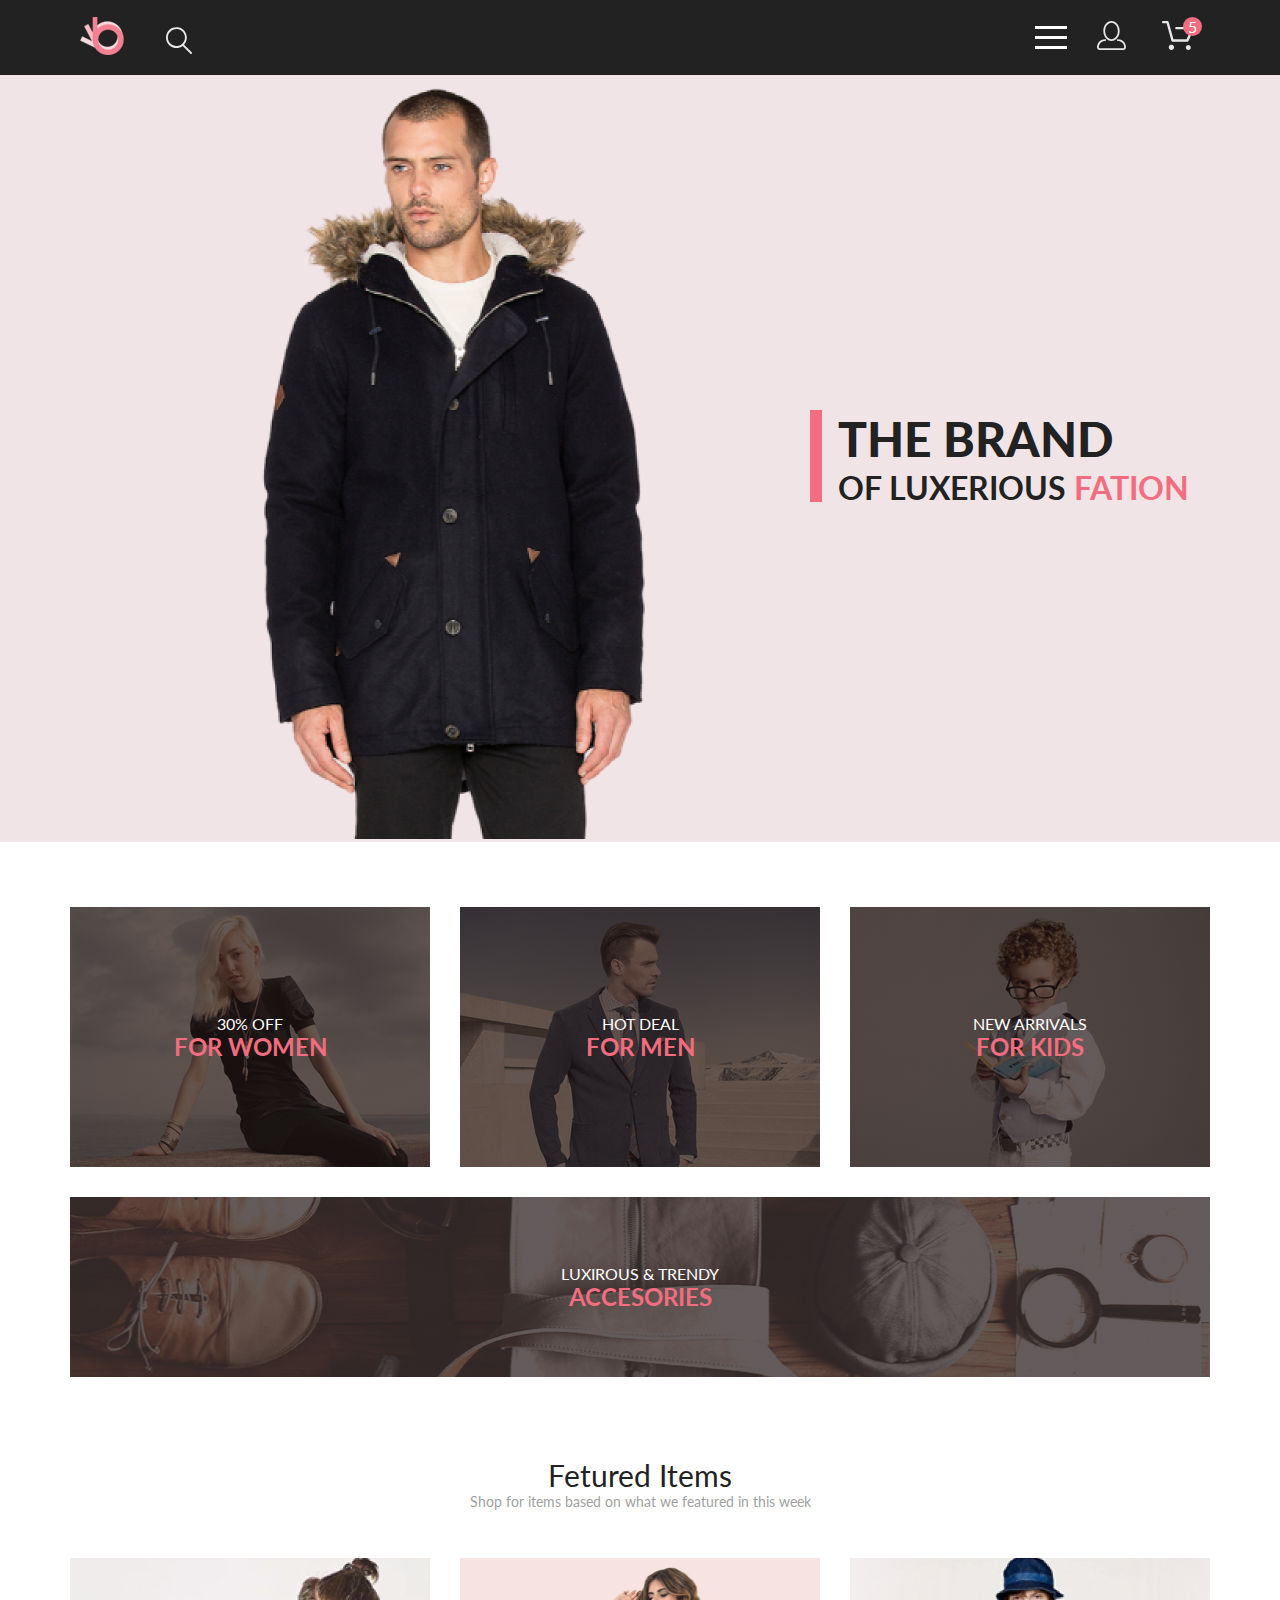
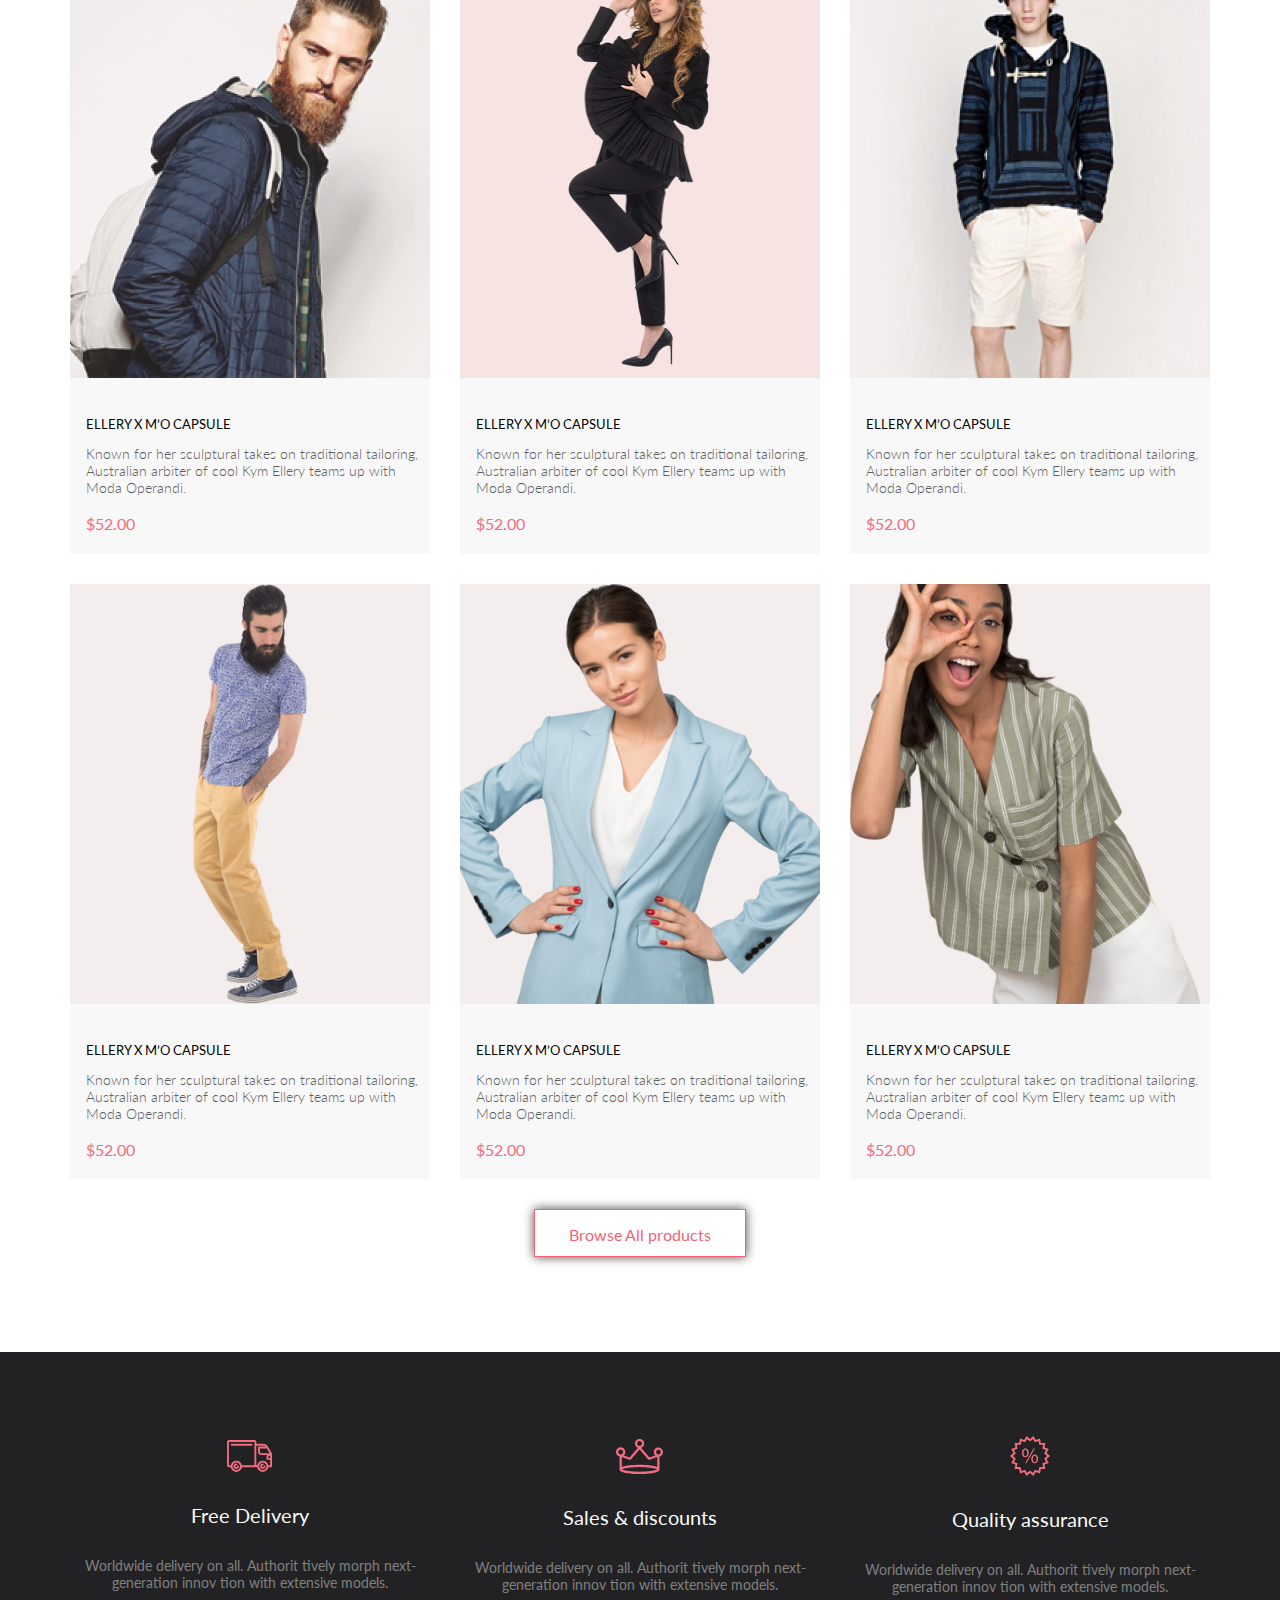
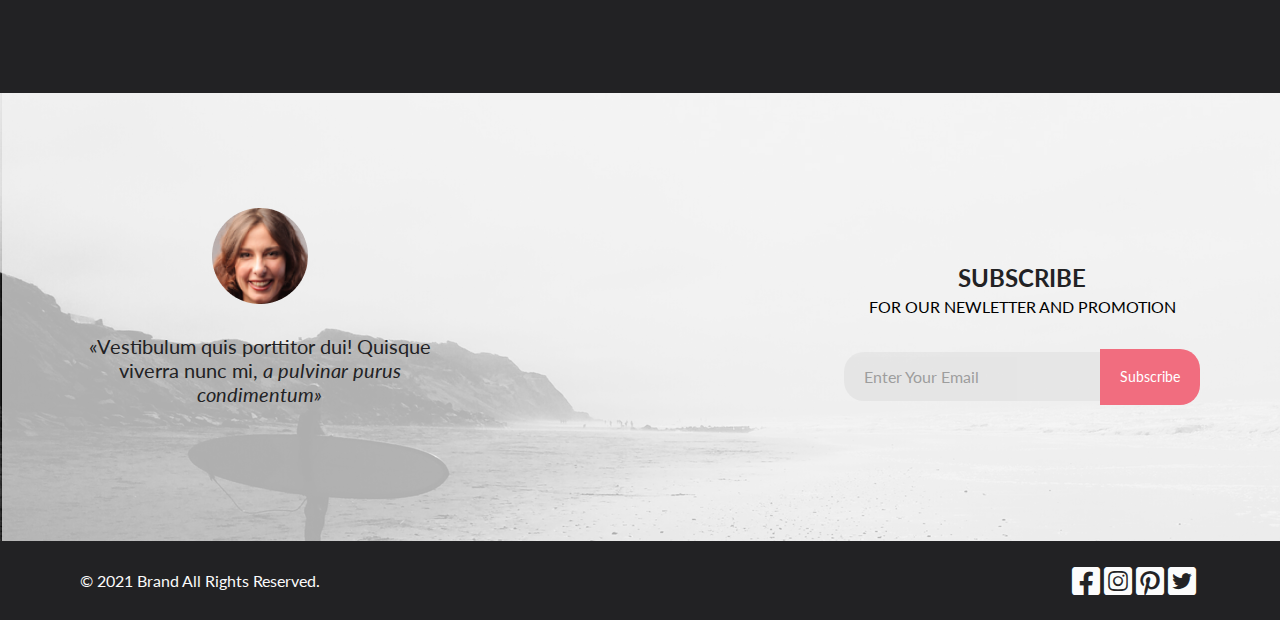
==== commit bdfb1f3f: "home work 6" ====
--- a/index.html
+++ b/index.html
@@ -128,18 +128,28 @@
         </header>
         <main>
             <section class="brand container">
+                               <div class="brand_wrp_img"><img src="img/man.png" alt="man" width="100%"></div>
+                                                              <div class="brand_box">
+                            <p class="top_text">the brand</p>
+                            <p class="bottom_text">of&nbsp;luxerious<span class="bottom_text_fashion"> fation</span></p>
+                            
+                            
+                                            </div>
+                                       
+              
+            </section>
+            <!-- <section class="brand container">
                 <div class="brand_wrp">
                     <div class="brand_wrp_img"><img src="img/man.png" alt="man"></div>
                     <div class="brand_box">
-
-                        <div class="brand_box_wrp">
+                       <div class="brand_box_wrp">
                             <span class="top_text">the brand</span> <br>
                             <span class="bottom_text">of&nbsp;luxerious</span>
                             <span class="bottom_text_fashion">fation</span>
                         </div>
                     </div>
                 </div>
-            </section>
+            </section> -->
             <section class="categories">
                 <div class="categories_item">
                     <span class="categories_item_title">30% off</span>
--- a/css/style.css
+++ b/css/style.css
@@ -18,11 +18,13 @@
 /* header */
 
 .page_header {
+    padding: 0 10px;
+    box-sizing: border-box;
     position: relative;
     fill: #E8E8E8;
     width: 100%;
     background: #222222;
-    height: 75px;
+    min-height: 75px;
     display: flex;
     align-items: center;
 }
@@ -30,6 +32,7 @@
 .page_header_container {
 
     max-width: 1140px;
+    width: 100%;
     margin: 0 auto;
     display: flex;
     justify-content: space-between;
@@ -423,22 +426,37 @@
 }
 
 .brand_wrp_img {
-    margin-right: 100px;
+    /* margin-right: 100px; */
+
+
 }
 
 .brand {
 
-    height: 764px;
+
     background: #F1E4E6;
     display: flex;
     margin-bottom: 65px;
     justify-content: center;
 }
 
+.brand_box_wrap {
+    max-width: 405px;
+    width: 100%;
+    display: block;
+    display: flex;
+    justify-content: center;
+    flex-direction: column;
+    position: relative;
+}
+
 .brand_box {
-    display: flex;
-    margin-top: 290px;
-    margin-right: 331px;
+    max-width: 405px;
+    width: 100%;
+    display: block;
+    display: flex;
+    justify-content: center;
+    flex-direction: column;
     position: relative;
 }
 
@@ -452,16 +470,27 @@
 
 }
 
-.brand_box_wrp::before {
+.brand_box::before {
     content: "";
     display: block;
     width: 12px;
     height: 92px;
     background-color: #F16D7F;
     position: absolute;
-    top: 0;
+    top: 335px;
     left: -28px;
 }
+
+/* .brand_box_wrap::before {
+    content: "";
+    display: block;
+    width: 12px;
+    height: 92px;
+    background-color: #F16D7F;
+    position: absolute;
+    top: 319px;
+    left: -28px;
+} */
 
 .brand_box_wrp:hover {
     transform: rotate(360deg);
@@ -469,6 +498,7 @@
 }
 
 .top_text {
+    margin: 0;
     font-family: Lato;
     font-style: normal;
     text-transform: uppercase;
@@ -479,6 +509,8 @@
 }
 
 .bottom_text {
+    margin: 0;
+    display: block;
     font-family: Lato;
     font-style: normal;
     text-transform: uppercase;
@@ -489,6 +521,7 @@
 }
 
 .bottom_text_fashion {
+    /* display: block; */
     text-transform: uppercase;
     font-family: Lato;
     font-style: normal;
@@ -504,7 +537,7 @@
 
 .categories {
     display: flex;
-    justify-content: center;
+    justify-content: space-between;
     align-items: flex-start;
     flex-wrap: wrap;
     width: 100%;
@@ -873,7 +906,8 @@
 
 /* features */
 .features_wrp {
-    min-width: 1140px;
+    max-width: 1140px;
+    width: 100%;
     height: 341px;
     background-color: #222224;
     display: flex;
@@ -890,7 +924,7 @@
     display: flex;
     align-items: center;
     justify-content: space-between;
-    padding: 0 230px 0 230px;
+    /* padding: 0 230px 0 230px; */
     box-sizing: border-box;
 }
 
@@ -922,13 +956,24 @@
 .footer {
     width: 100%;
 }
-
+.footer_bottom_wrp {
+    max-width: 1140px;
+    width: 100%;
+    margin: 0 auto;
+    display: flex;
+    justify-content: space-between;
+    padding: 0 10px;
+    box-sizing: border-box;
+
+}
 .footer_wrp {
     max-width: 1140px;
     width: 100%;
     margin: 0 auto;
     display: flex;
     justify-content: space-between;
+    padding: 0 10px;
+    box-sizing: border-box;
 
 }
 
@@ -1022,7 +1067,7 @@
 
 .footer_bottom {
     /* max-width: 1600px; */
-    height: 79px;
+    min-height: 79px;
     background-color: #222224;
     display: flex;
     justify-content: space-between;
@@ -1225,7 +1270,7 @@
 
 .other_filters_wrp {
     display: flex;
-    
+
 }
 
 .list_size_margin {
@@ -1955,4 +2000,152 @@
     color: #FFFFFF;
     fill: white;
     box-shadow: none;
+}
+
+
+@media only screen and (max-width: 992px) {
+
+    body {
+        outline: 2px solid red;
+    }
+
+    .products {
+        justify-content: center;
+    }
+
+    .products_item {
+        margin: 10px;
+    }
+
+    /*     .brand_wrp {
+        justify-content: center;
+    } */
+    .brand_wrp_img {
+        /* width: 50%; */
+        /* outline: 1px solid green;  */
+    }
+
+    /*     .brand_wrp_img img {
+        width: 100%;
+        height:100%;
+    } */
+    .brand_box {
+        margin-right: 20px;
+    }
+
+    .btn_products_wrp {
+        margin: 50px 0 0 0;
+    }
+}
+
+/* ========== @media 768px =============  */
+
+@media only screen and (max-width: 768px) {
+    .page_header {
+        padding: 0 32px;
+    }
+
+    .brand {
+        width: 100%;
+        min-height: 368px;
+    }
+
+    .brand_box::before {
+        top: 134px;
+    }
+
+    .top_text {
+        font-size: 44px;
+    }
+
+    .bottom_text,
+    .bottom_text_fashion {
+        font-size: 24px;
+    }
+
+    .categories {
+        margin: 0 0 154px 0;
+    }
+
+    .categories_item {
+        max-width: 232px;
+        width: 100%;
+        min-height: 167px;
+        margin: 0 19px 0 0;
+    }
+
+    .categories_item:nth-child(3) {
+        margin: 0;
+        min-height: 167px;
+    }
+
+    .categories_item:last-child {
+        margin: 19px 0 0 0;
+        min-height: 116px;
+        max-width: 100%;
+    }
+
+    .text_feature_link {
+        margin: 0 0 73px 0;
+    }
+
+    .features {
+        min-height: 610px;
+    }
+
+    .features_wrp {
+        flex-direction: column;
+        justify-content: center;
+    }
+
+    .footer_top {
+        min-height: 614px;
+    }
+
+    .footer_wrp {
+
+        flex-direction: column;
+        align-items: center;
+    }
+
+    .new_arrivals {
+        padding: 0 16px;
+        box-sizing: border-box;
+    }
+
+    .other_filters {
+        padding: 24px 0px 40px 397px;
+        margin-top: 0%;
+    }
+.filter {
+    padding: 24px 16px 16px 16px;
+}
+.filter_btn {
+    margin: 0;
+}
+.products_item_catalog {
+    display: none;
+}
+.footer_bottom_wrp {
+    width: 100%;
+    display: flex;
+        justify-content: space-between;
+        padding: 0 10px;
+        box-sizing: border-box;
+}
+
+
+
+}
+
+@media only screen and (max-width: 1024px) {
+    .products {
+        justify-content: space-around;
+    }
+
+
+
+
+
+
 }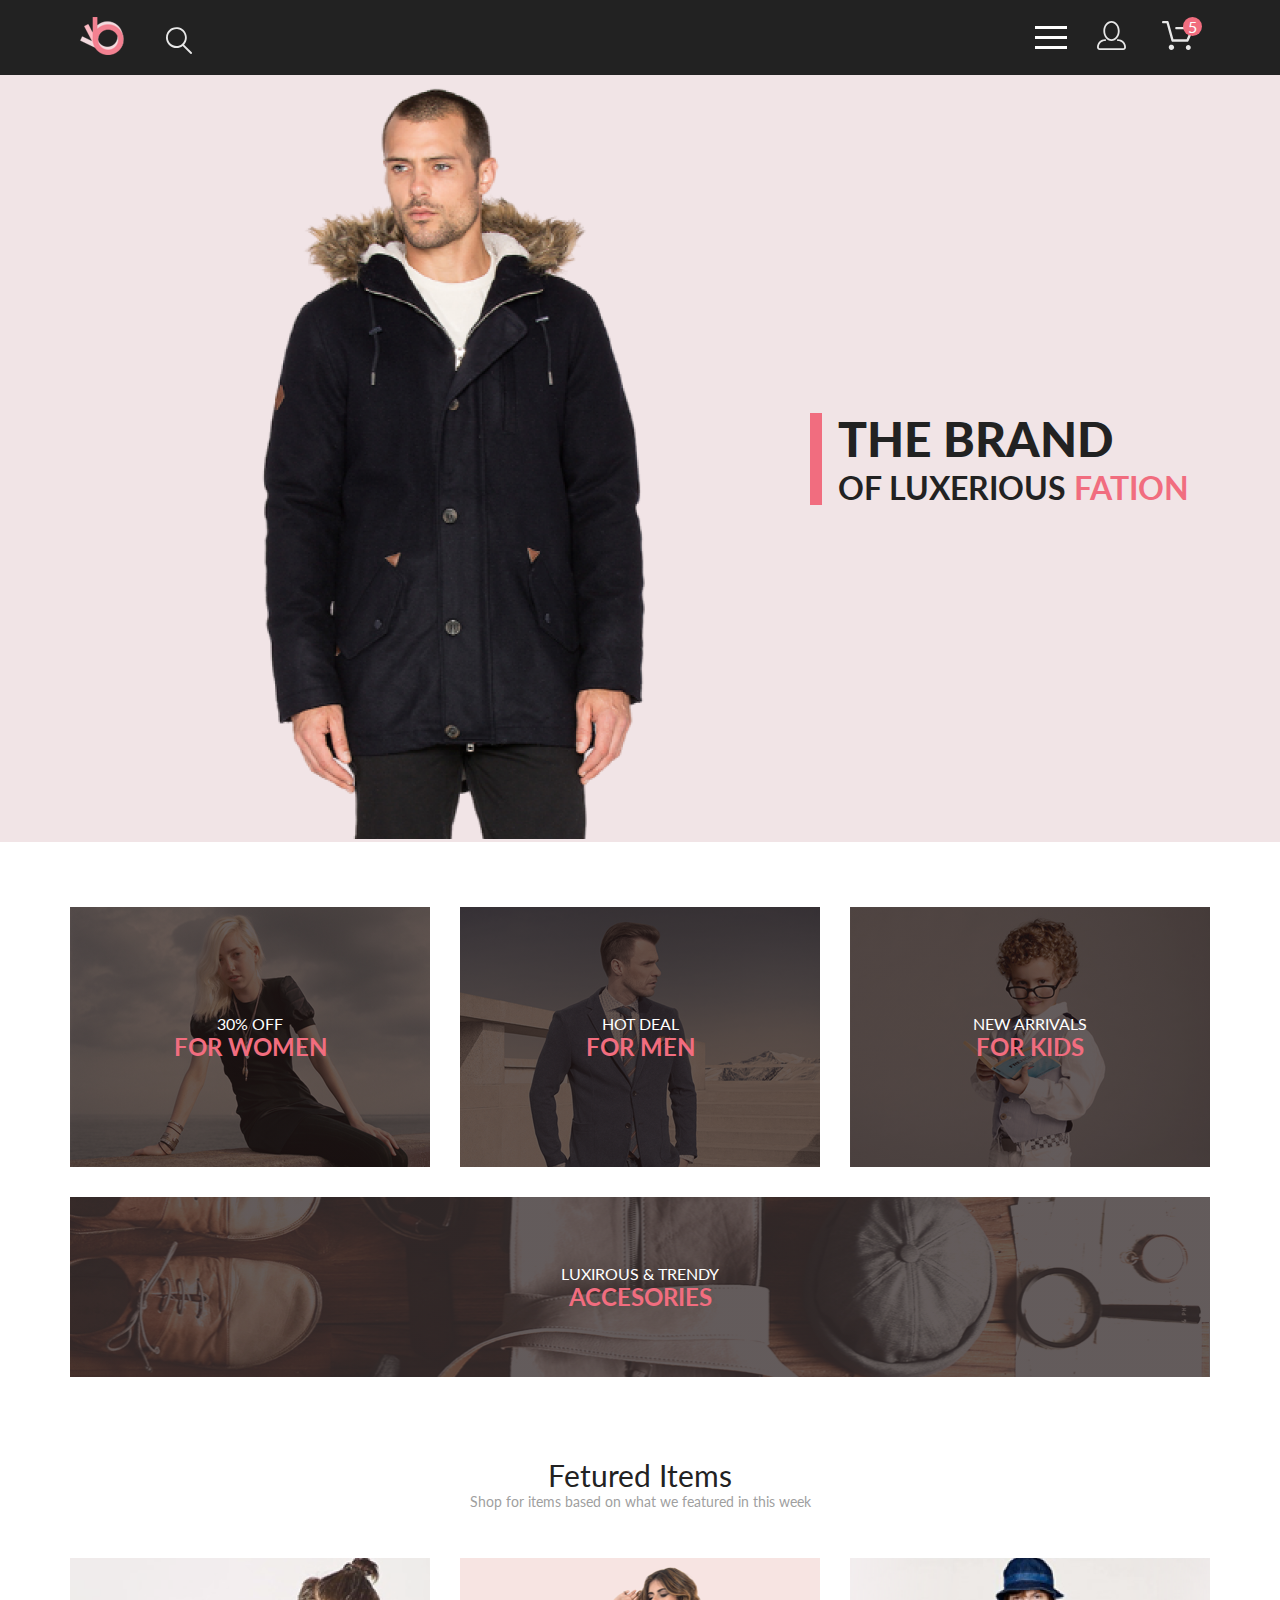
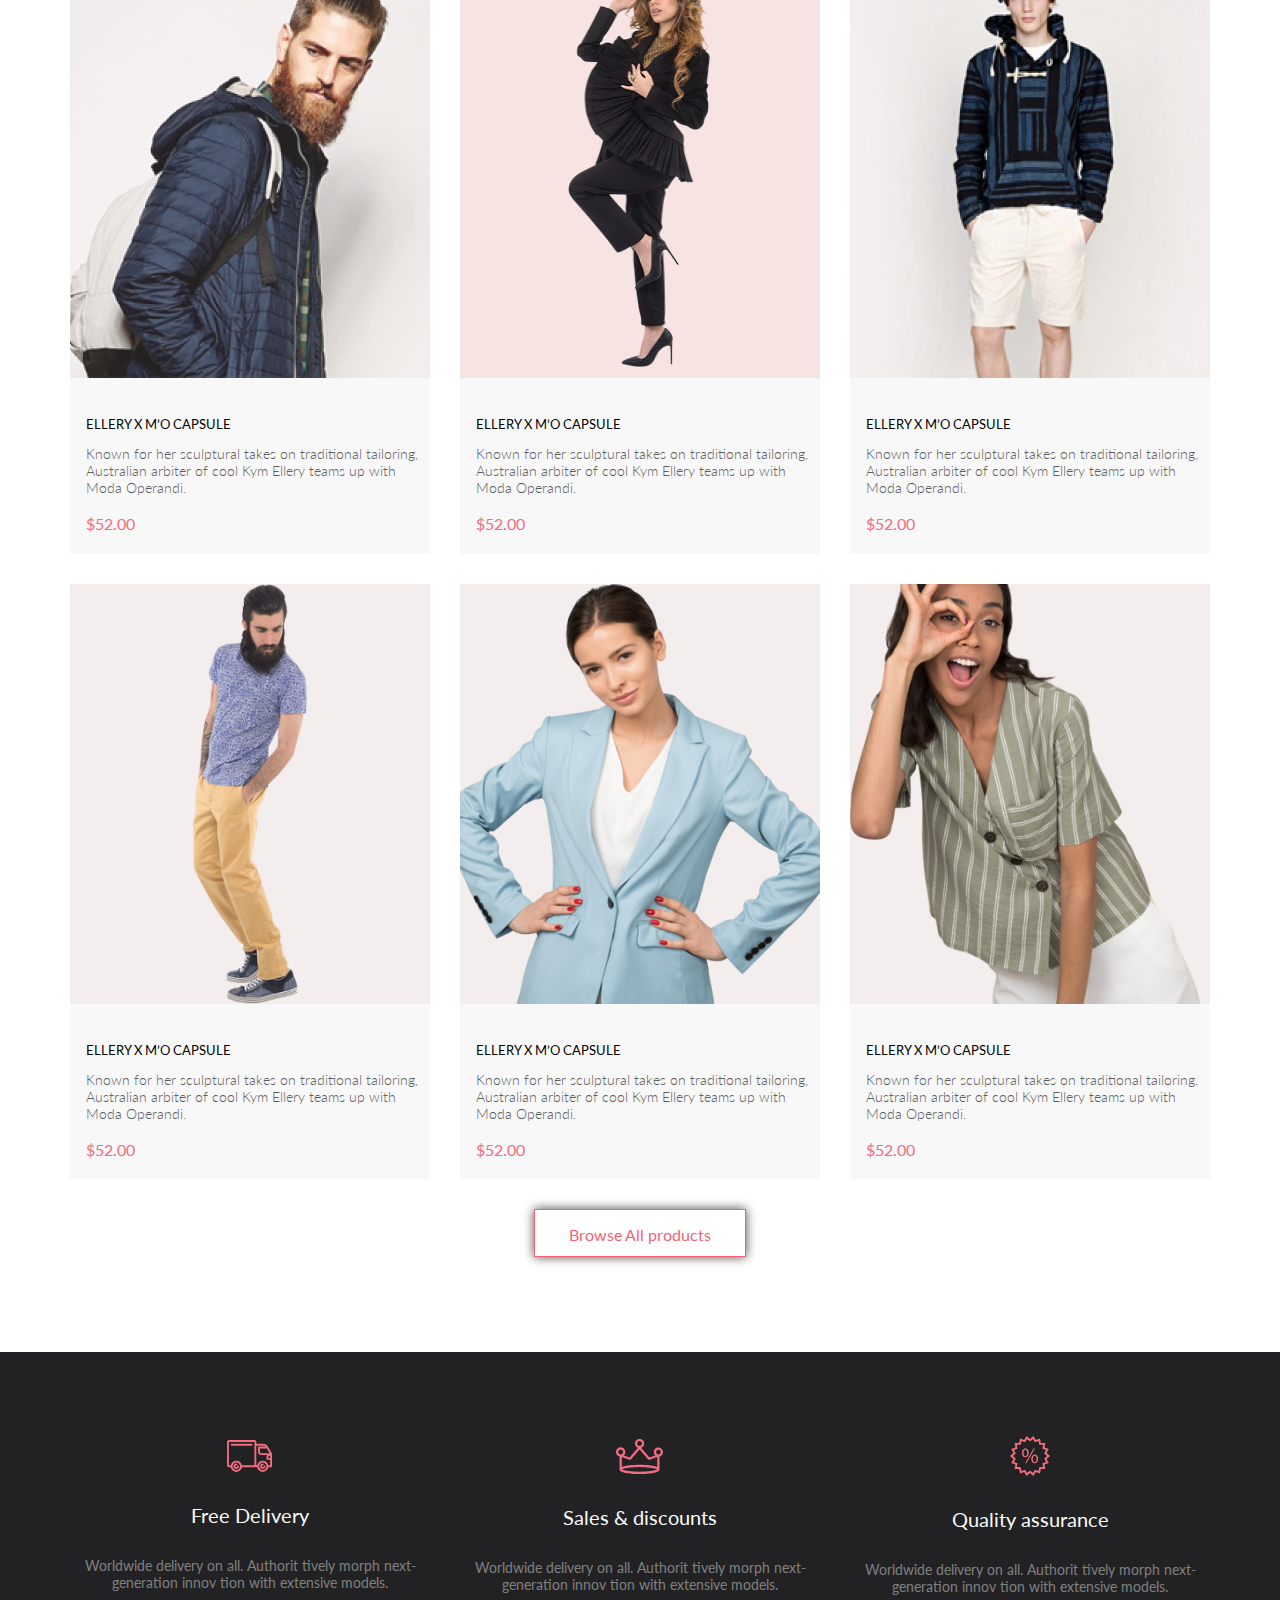
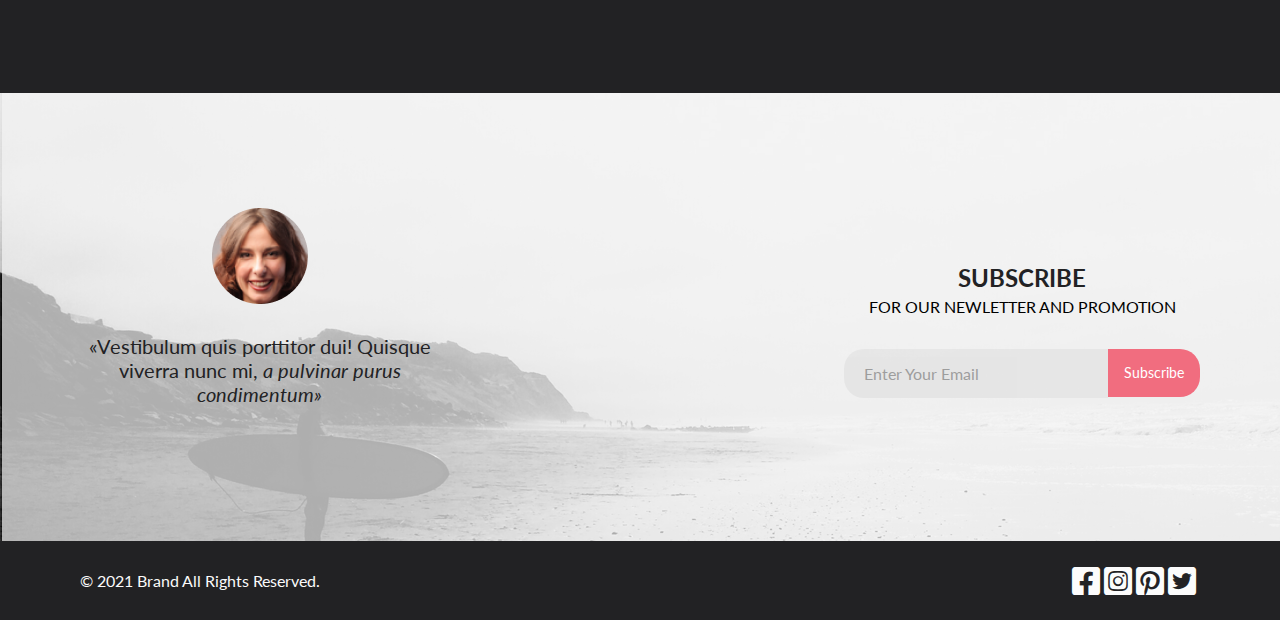
==== commit e725d3c4: "home work 7" ====
--- a/index.html
+++ b/index.html
@@ -376,7 +376,7 @@
             </div>
 
             <div class="footer_bottom">
-                <div class="footer_wrp">
+                <div class="footer_wrp_bottom">
                     <p class="copy-rigths">&copy;&nbsp;2021 Brand All Rights Reserved.</p>
                     <div class="social_icons">
                         <a href="#"><i class="fab fa-facebook-square"></i></a>
--- a/css/style.css
+++ b/css/style.css
@@ -477,7 +477,7 @@
     height: 92px;
     background-color: #F16D7F;
     position: absolute;
-    top: 335px;
+    /* top: 335px; */
     left: -28px;
 }
 
@@ -553,7 +553,7 @@
     flex-wrap: wrap;
     width: 360px;
     min-height: 260px;
-    margin: 0 30px 30px 0;
+    margin: 0 0px 30px 0;
     background-size: cover;
     background-position: center;
     transition: transform 1s;
@@ -956,6 +956,7 @@
 .footer {
     width: 100%;
 }
+
 .footer_bottom_wrp {
     max-width: 1140px;
     width: 100%;
@@ -966,6 +967,7 @@
     box-sizing: border-box;
 
 }
+
 .footer_wrp {
     max-width: 1140px;
     width: 100%;
@@ -1045,7 +1047,7 @@
 .subscribe_btn {
 
     color: #FFFFFF;
-    padding: 20px;
+    padding: 16px;
     box-sizing: border-box;
     border: none;
     border-radius: 0 20px 20px 0;
@@ -1476,7 +1478,7 @@
 .slider {
 
     margin-bottom: -49px;
-    height: 777px;
+    min-height: 777px;
     padding: 0;
     display: flex;
     align-items: center;
@@ -1571,7 +1573,7 @@
 
 .women_collection_price {
     text-align: center;
-    width: 642px;
+    max-width: 642px;
     height: 64px;
     font-weight: 300;
     font-size: 24px;
@@ -1592,6 +1594,7 @@
     font-size: 14px;
     line-height: 17px;
     color: #6F6E6E;
+    text-transform: uppercase;
 }
 
 .choose_item::after {
@@ -1624,6 +1627,7 @@
 
 .btn_svg {
     fill: #F26376;
+    margin-right: 23px;
 }
 
 .btn_cart:hover .btn_svg {
@@ -1637,10 +1641,12 @@
 /* shoping_cart */
 .cart_box {
     margin: 0 auto;
-    padding: 96px 0px 250px 230px;
-    display: flex;
-    box-sizing: border-box;
-    max-width: 1600px;
+    padding: 96px 0px 250px 0px;
+    display: flex;
+    justify-content: space-between;
+    box-sizing: border-box;
+    max-width: 1140px;
+    width: 100%;
     flex-wrap: wrap;
 }
 
@@ -1650,7 +1656,7 @@
 }
 
 .cart_item {
-    width: 652px;
+    max-width: 652px;
     height: 306px;
     display: flex;
     flex-wrap: wrap;
@@ -1701,7 +1707,7 @@
 
 .mango_number {
     width: 44px;
-    margin-left: 24px;
+    margin-left: 25px;
     padding: 0 0 0 6px;
     box-sizing: border-box;
 }
@@ -1769,7 +1775,7 @@
 }
 
 .right_cart {
-    margin-left: 129px;
+    /* margin-left: 129px; */
     width: 360px;
     height: 272px;
 }
@@ -1956,6 +1962,7 @@
 .list_margin {
     margin-bottom: 16px;
     list-style-type: none;
+
 }
 
 .fa-check {
@@ -2002,11 +2009,49 @@
     box-shadow: none;
 }
 
-
-@media only screen and (max-width: 992px) {
-
+.mar {
+    margin-right: 20px;
+}
+
+.footer_wrp_bottom {
+    max-width: 1140px;
+    width: 100%;
+    margin: 0 auto;
+    display: flex;
+    justify-content: space-between;
+    /* flex-direction: column-reverse; */
+    padding: 0 10px;
+    box-sizing: border-box;
+}
+
+@media only screen and (min-width: 769px) and (max-width: 1080px) {
     body {
         outline: 2px solid red;
+    }
+
+    .categories_item {
+        max-width: 232px;
+        width: 100%;
+        min-height: 167px;
+        margin: 0 19px 0 0;
+    }
+
+    .categories_item:nth-child(3) {
+        margin: 0;
+        min-height: 167px;
+    }
+
+    .categories_item:last-child {
+        margin: 19px 0 0 0;
+        min-height: 116px;
+        max-width: 100%;
+    }
+}
+
+@media only screen and (max-width: 992px) {
+
+    body {
+        /* outline: 2px solid red; */
     }
 
     .products {
@@ -2036,6 +2081,18 @@
     .btn_products_wrp {
         margin: 50px 0 0 0;
     }
+    .breadcrumbs_box {
+        padding: 0;
+    }
+
+    .img_slider {
+        max-width: 361px;
+    width: 100%;
+    }
+    .women_collection_text {
+        width: 326px;
+    }
+
 }
 
 /* ========== @media 768px =============  */
@@ -2065,6 +2122,8 @@
 
     .categories {
         margin: 0 0 154px 0;
+        box-sizing: border-box;
+    padding: 0 16px 0 15px;
     }
 
     .categories_item {
@@ -2114,38 +2173,282 @@
     }
 
     .other_filters {
-        padding: 24px 0px 40px 397px;
+        padding: 24px 0px 40px 380px;
         margin-top: 0%;
     }
-.filter {
-    padding: 24px 16px 16px 16px;
-}
-.filter_btn {
-    margin: 0;
-}
-.products_item_catalog {
-    display: none;
-}
-.footer_bottom_wrp {
-    width: 100%;
-    display: flex;
+
+    .filter {
+        padding: 24px 16px 16px 16px;
+    }
+
+    .filter_btn {
+        margin: 0;
+    }
+
+    .products_item_catalog {
+        display: none;
+    }
+
+    .footer_bottom_wrp {
+        width: 100%;
+        display: flex;
         justify-content: space-between;
         padding: 0 10px;
         box-sizing: border-box;
-}
-
-
-
-}
+    }
+
+    
+    .new_arrivals {
+        padding: 0 16px;
+    }
+
+    .filter_btn {
+        /* margin: 24px 0 0 0; */
+    }
+
+    .filter {
+        /* padding: 0 16px; */
+    }
+
+    .breadcrumbs_box {
+        padding: 0px 16px 0px 16px;
+    }
+
+    .pagination {
+        margin-top: 40px;
+        margin-bottom: 63px;
+    }
+
+    .new_arrivals_wrp {
+        /* padding: 0 0 0 16px; */
+    }
+    .filter_bar_wrp {
+        max-width: 768px;
+        width: 100%;
+    }
+.container1140 {
+    max-width: 768px;
+        width: 100%;
+}
+.products_item_prod:last-child {
+    display: none;
+}
+
+.input_registration {
+    min-width: 360px;
+}
+.registration {
+    padding: 64px 16px 96px 16px;
+}
+.registration_text {
+    margin-left: 22px;
+}
+.reg_text_header {
+    font-size: 16px;
+}
+.list_margin {
+    font-size: 16px;
+     }
+.cart_box {
+    padding: 59px 0px 250px 0px;
+    justify-content: center;
+}
+.cart_item {
+    max-width: 734px;
+} 
+.cross {
+    left: 430px;
+}
+.right_cart {
+    margin: 180px 0 0 0;
+}
+
+
+
+
+
+
+     
+}
+
+
+
 
 @media only screen and (max-width: 1024px) {
     .products {
         justify-content: space-around;
     }
-
-
-
-
-
-
+}
+
+
+
+@media only screen and (max-width: 375px) {
+    .profile {
+        display: none;
+    }
+
+    .cart {
+        display: none;
+    }
+
+    .page_header {
+        padding: 0 16px 0 16px;
+    }
+
+    .brand_wrp_img {
+        display: none;
+    }
+
+    .top_text {
+        font-size: 46px;
+    }
+
+    .bottom_text {
+        font-size: 20px;
+    }
+
+    .brand_box {
+        margin-left: 83px;
+    }
+
+    .categories_item {
+        max-width: 343px;
+        width: 100%;
+        min-height: 247px;
+        margin: 0 16px 32px 16px;
+    }
+
+    .categories_item:nth-child(3) {
+        min-height: 247px;
+        margin: 0 0 32px 16px;
+    }
+
+    .categories {
+        margin: 0 0 64px 0;
+    }
+
+    .text_feature_link {
+        margin: 0 0 64px 0;
+    }
+
+    .btn_products_wrp {
+        margin: 40px 0 0 0;
+    }
+
+    .footer_wrp {
+        flex-direction: column;
+        min-height: 143px;
+        justify-content: center;
+    }
+
+    .feature_item {
+        align-items: center;
+    }
+
+    .social_icons {
+        margin: 8px 0 40px 0;
+    }
+
+    .footer_wrp_bottom {
+        max-width: 1140px;
+        min-height: 143px;
+        width: 100%;
+        margin: 0 auto;
+        display: flex;
+        justify-content: space-between;
+        flex-direction: column-reverse;
+        padding: 0 10px;
+        box-sizing: border-box;
+        align-items: center;
+    }
+
+    .copy-rigths {
+        margin: 0 0 9px 0;
+    }
+
+    .social_icons {
+        margin: 43px 0 40px 0;
+    }
+
+    .feature_item_top {
+        margin-top: 24px;
+        margin-bottom: 14px;
+    }
+
+    .subscribe_box {
+        max-width: 341px;
+    }
+
+    .footer_top {
+        min-height: 550px;
+    }
+.new_arrivals_wrp {
+    flex-direction: column;
+    align-items: center;
+}
+.filter {
+    width: 1px;
+}
+.other_filters {
+    padding: 24px 0px 40px 12px;
+}
+.slider {
+    min-height: 624px;
+}
+.women_collection_price {
+    min-width: 175px;
+    margin: 0px 0px 42px 0px;
+}
+.women_collection {
+    border: none;
+    border-bottom: 1px solid #EAEAEA;
+}
+.products_margin {
+    margin-top: 64px;
+    margin-bottom: 64px;
+}
+.choose_item {
+    font-size: 10px;
+}
+.features {
+    display: none;
+}
+.input_registration {
+    min-width: 335px;
+}
+.registration {
+    padding: 40px 16px 96px 16px;
+    flex-wrap: wrap;
+}
+.join_btn {
+    margin-bottom: 40px; 
+}
+.footer_top {
+    margin-top: 96px;
+}
+}
+
+
+
+
+@media only screen and (max-width: 750px) {
+    .brand_wrp_img {
+        display: none;
+    }
+
+    .categories_item {
+        max-width: 343px;
+        width: 100%;
+        min-height: 247px;
+        margin: 16px 0 32px 0px;
+    }
+
+    .categories_item:nth-child(3) {
+        min-height: 247px;
+        margin: 0 0 32px 0px;
+    }
+
+    .categories {
+        justify-content: center;
+    }
 }